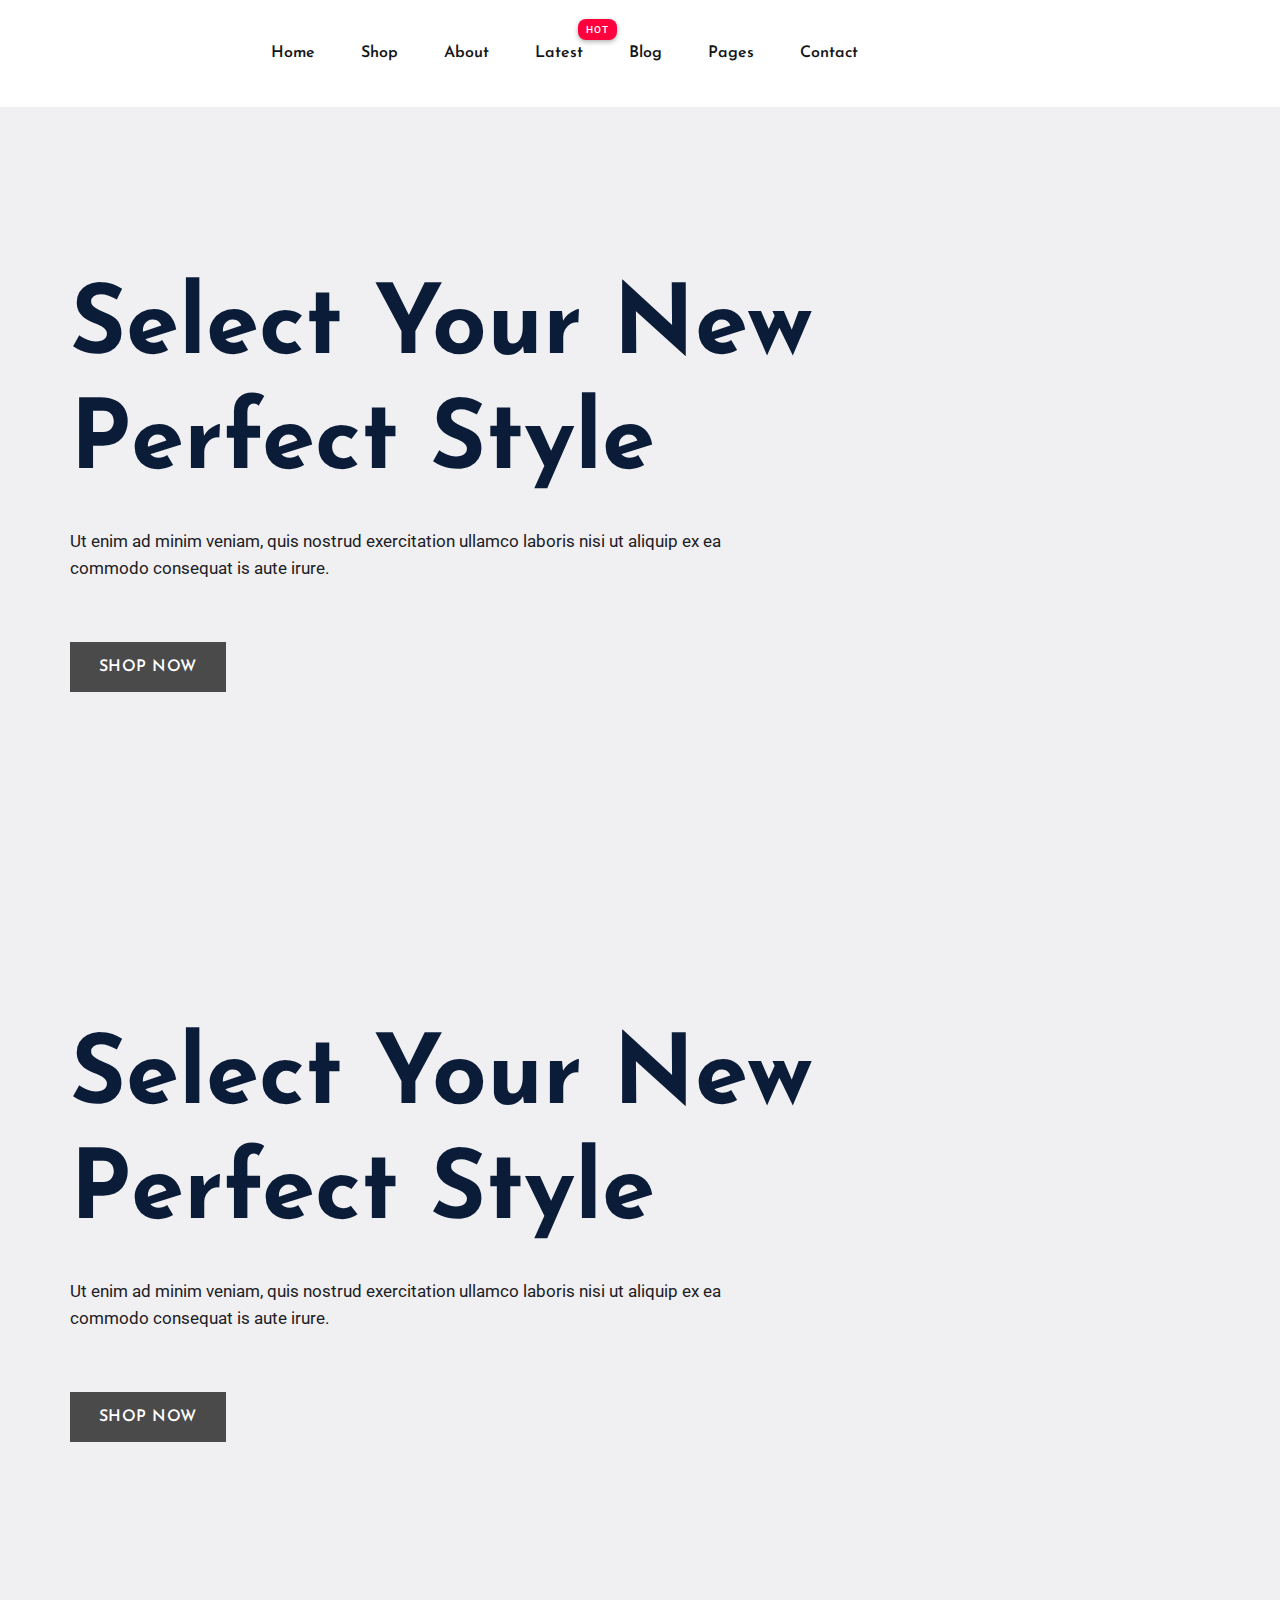
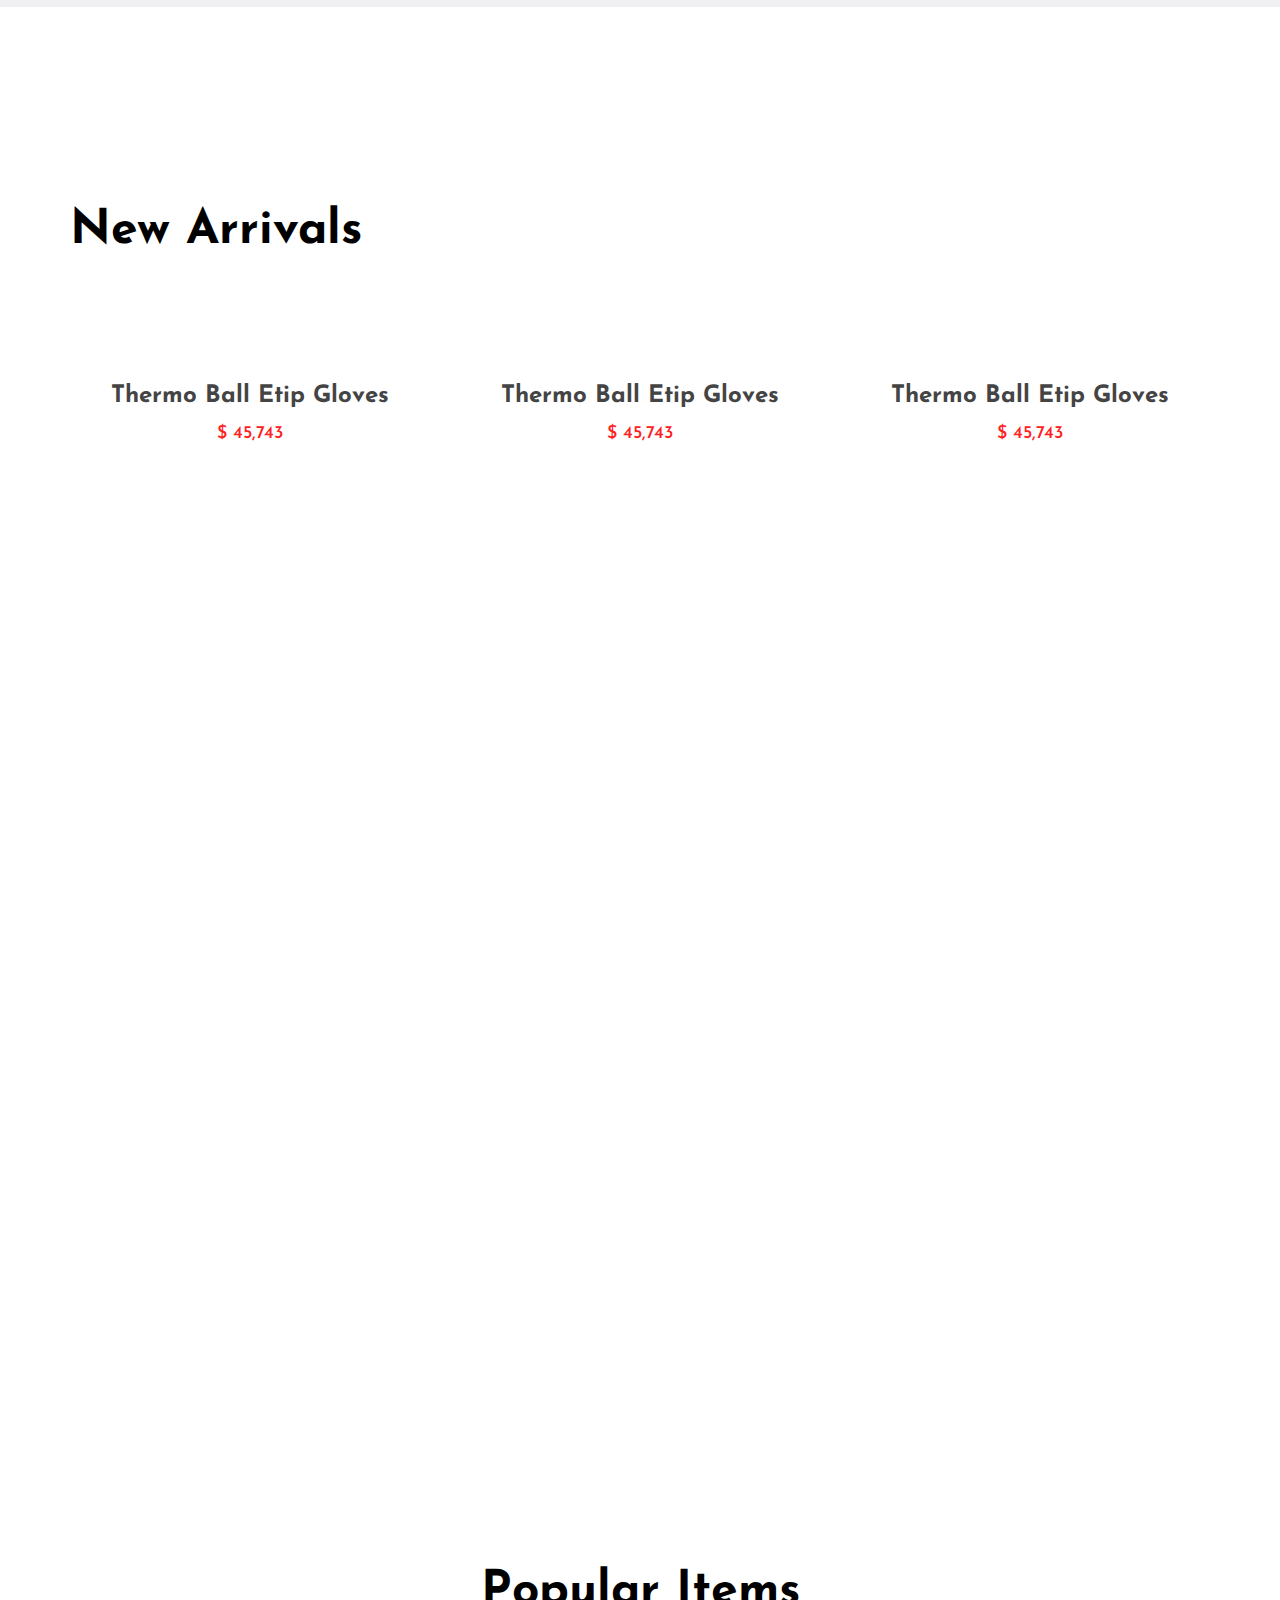
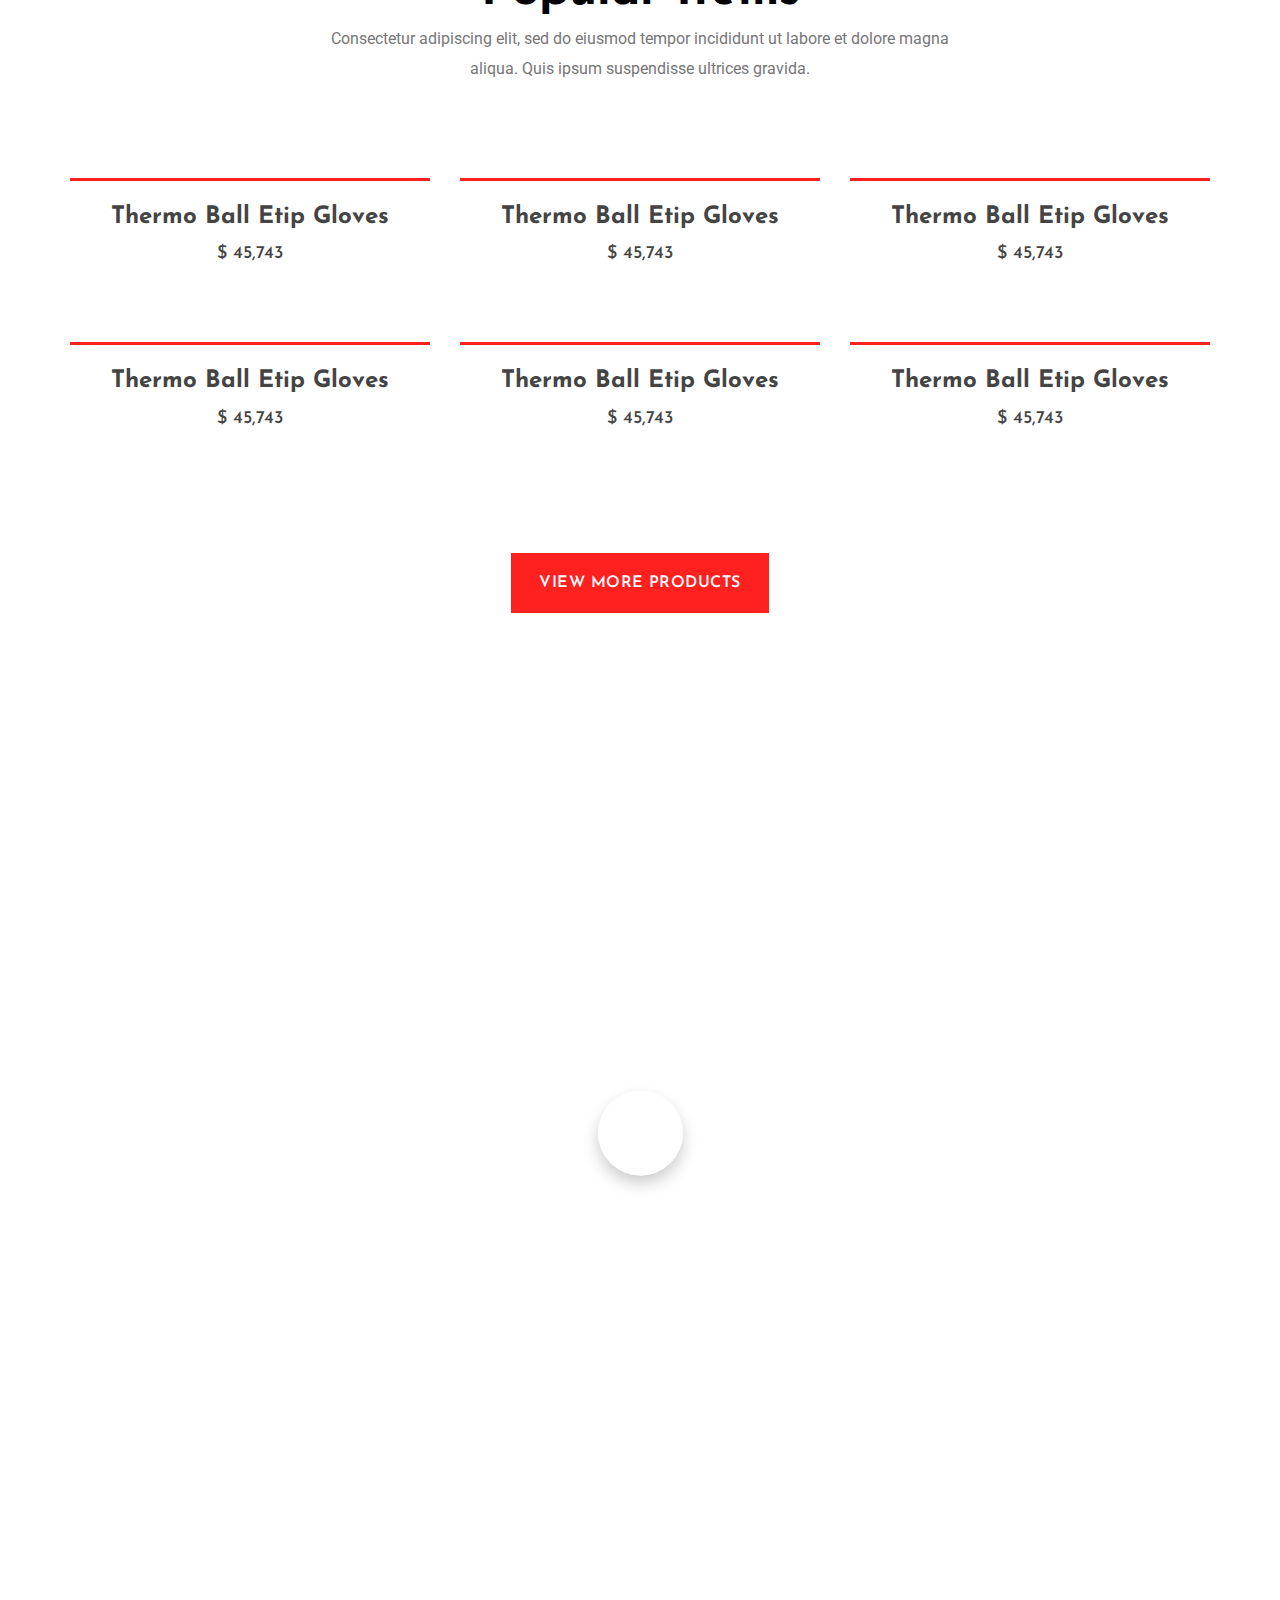
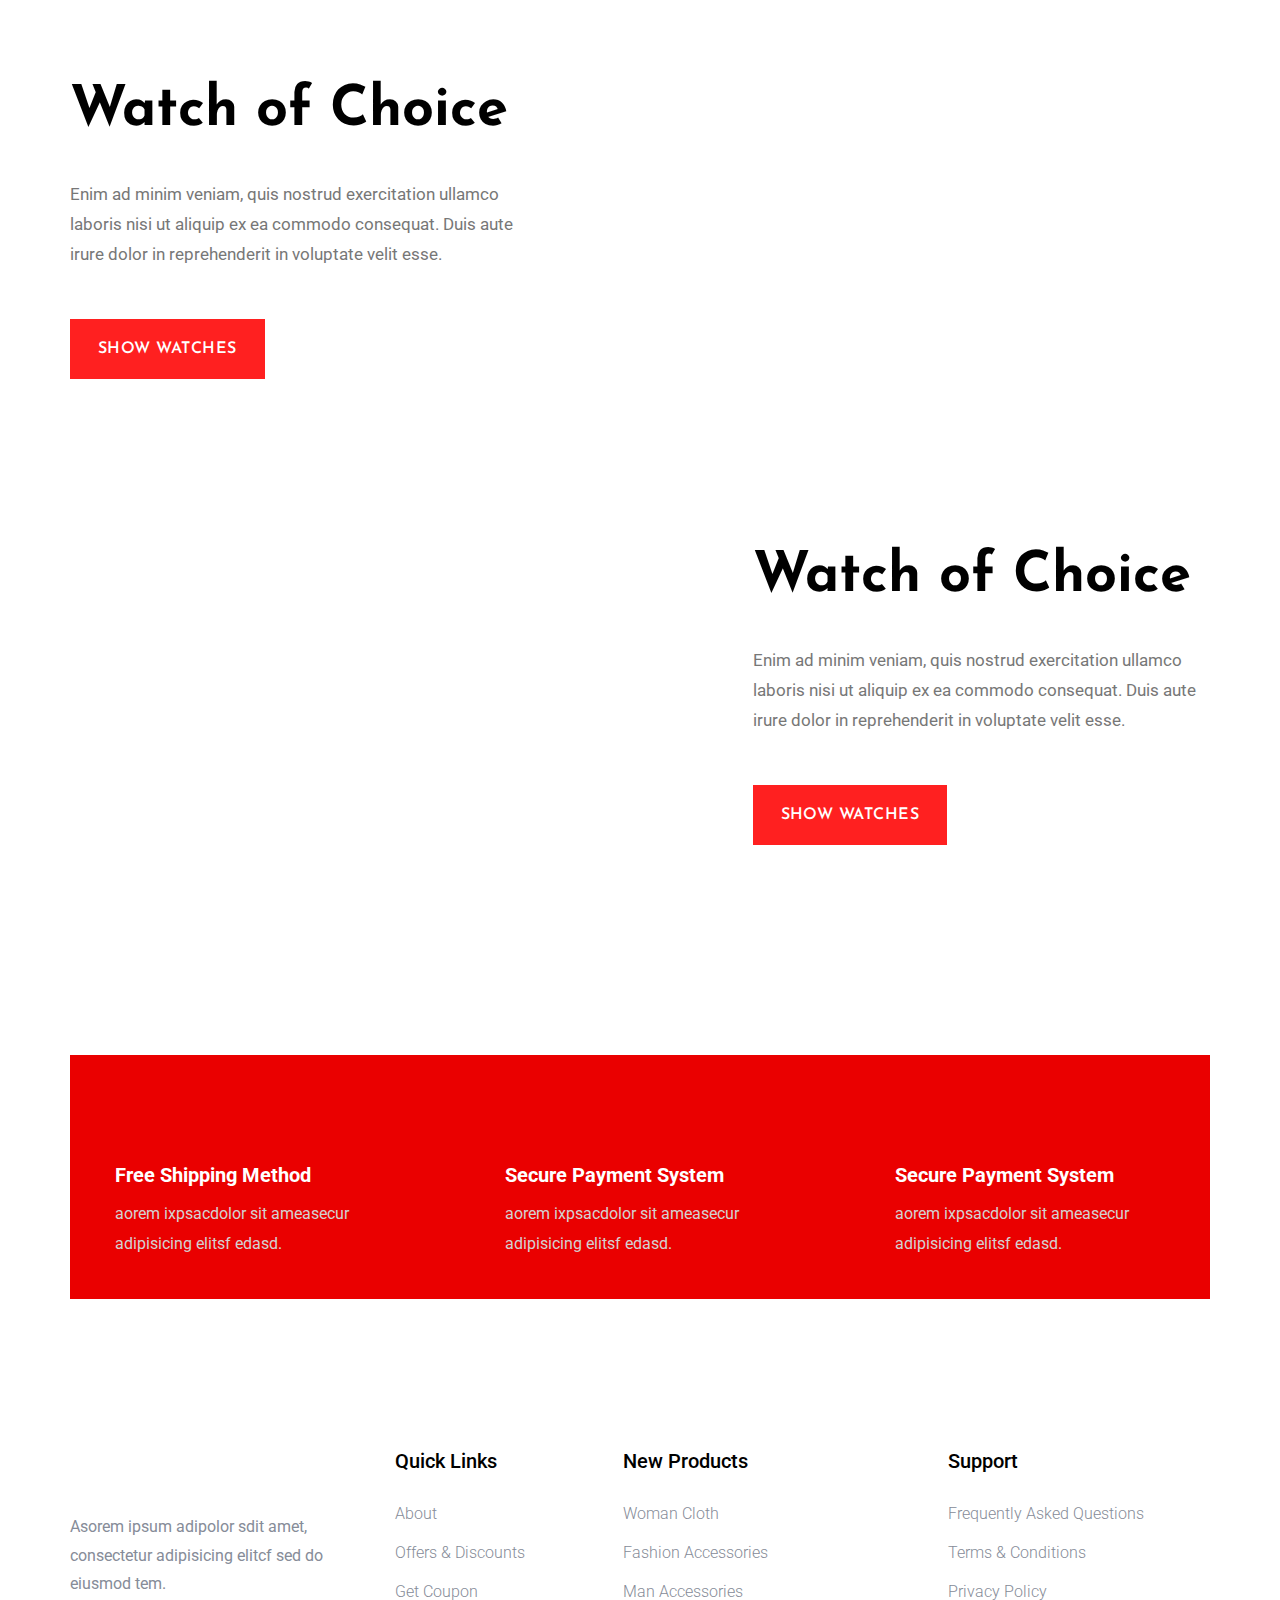
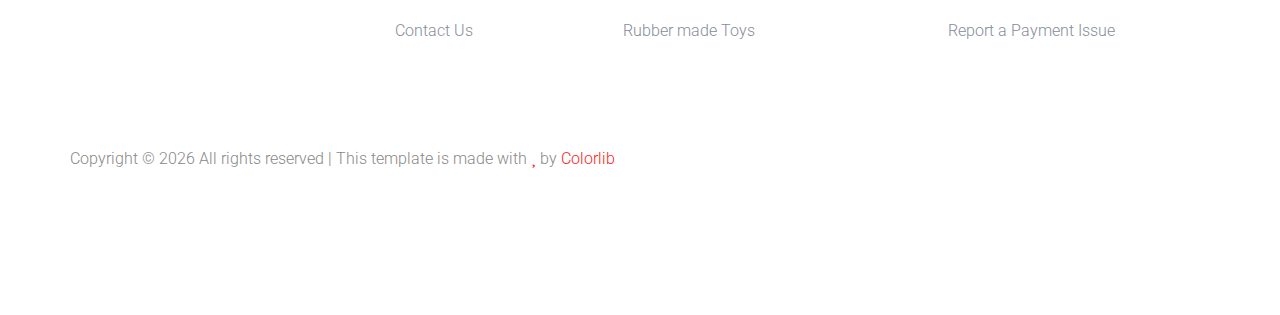
==== timezone.html @ a2c0cbcd "remove preloader styles and move magnific popups" ====
<!doctype html>
<html class="no-js" lang="zxx">

<head>
    <meta charset="utf-8">
    <meta http-equiv="x-ua-compatible" content="ie=edge">
    <title>Watch shop | eCommers</title>
    <meta name="description" content="">
    <meta name="viewport" content="width=device-width, initial-scale=1">
    <link rel="manifest" href="https://colorlib.com/preview/theme/timezone/site.webmanifest">
    <link rel="shortcut icon" type="image/x-icon" href="https://colorlib.com/preview/theme/timezone/res/favicon.ico">

    <link rel="stylesheet" href="styles/bootstrap.min.css">
    <link rel="stylesheet" href="styles/owl.carousel.min.css">
    <link rel="stylesheet" href="styles/flaticon.css">
    <link rel="stylesheet" href="styles/slicknav.css">
    <link rel="stylesheet" href="styles/animate.min.css">
    <link rel="stylesheet" href="styles/magnific-popup.css">
    <link rel="stylesheet" href="styles/fontawesome-all.min.css">
    <link rel="stylesheet" href="styles/themify-icons.css">
    <link rel="stylesheet" href="styles/slick.css">
    <link rel="stylesheet" href="styles/nice-select.css">
    <link rel="stylesheet" href="styles/style.css">
</head>

<body>

    <header>

        <div class="header-area">
            <div class="main-header header-sticky">
                <div class="container-fluid">
                    <div class="menu-wrapper">

                        <div class="logo">
                            <a href="https://colorlib.com/preview/theme/timezone/index.html"><img src="res/logo/logo.png" alt=""></a>
                        </div>

                        <div class="main-menu d-none d-lg-block">
                            <nav>
                                <ul id="navigation">
                                    <li><a href="https://colorlib.com/preview/theme/timezone/index.html">Home</a></li>
                                    <li><a href="https://colorlib.com/preview/theme/timezone/shop.html">shop</a></li>
                                    <li><a href="https://colorlib.com/preview/theme/timezone/about.html">about</a></li>
                                    <li class="hot"><a href="timezone.html#">Latest</a>
                                        <ul class="submenu">
                                            <li><a href="https://colorlib.com/preview/theme/timezone/shop.html"> Product list</a></li>
                                            <li><a href="https://colorlib.com/preview/theme/timezone/product_details.html"> Product Details</a></li>
                                        </ul>
                                    </li>
                                    <li><a href="https://colorlib.com/preview/theme/timezone/blog.html">Blog</a>
                                        <ul class="submenu">
                                            <li><a href="https://colorlib.com/preview/theme/timezone/blog.html">Blog</a></li>
                                            <li><a href="https://colorlib.com/preview/theme/timezone/blog-details.html">Blog Details</a></li>
                                        </ul>
                                    </li>
                                    <li><a href="timezone.html#">Pages</a>
                                        <ul class="submenu">
                                            <li><a href="https://colorlib.com/preview/theme/timezone/login.html">Login</a></li>
                                            <li><a href="https://colorlib.com/preview/theme/timezone/cart.html">Cart</a></li>
                                            <li><a href="https://colorlib.com/preview/theme/timezone/elements.html">Element</a></li>
                                            <li><a href="https://colorlib.com/preview/theme/timezone/confirmation.html">Confirmation</a></li>
                                            <li><a href="https://colorlib.com/preview/theme/timezone/checkout.html">Product Checkout</a></li>
                                        </ul>
                                    </li>
                                    <li><a href="https://colorlib.com/preview/theme/timezone/contact.html">Contact</a></li>
                                </ul>
                            </nav>
                        </div>

                        <div class="header-right">
                            <ul>
                                <li>
                                    <div class="nav-search search-switch">
                                        <span class="flaticon-search"></span>
                                    </div>
                                </li>
                                <li> <a href="https://colorlib.com/preview/theme/timezone/login.html"><span class="flaticon-user"></span></a></li>
                                <li><a href="https://colorlib.com/preview/theme/timezone/cart.html"><span class="flaticon-shopping-cart"></span></a> </li>
                            </ul>
                        </div>
                    </div>

                    <div class="col-12">
                        <div class="mobile_menu d-block d-lg-none"></div>
                    </div>
                </div>
            </div>
        </div>

    </header>
    <main>

        <div class="slider-area ">
            <div class="slider-active">

                <div class="single-slider slider-height d-flex align-items-center slide-bg">
                    <div class="container">
                        <div class="row justify-content-between align-items-center">
                            <div class="col-xl-8 col-lg-8 col-md-8 col-sm-8">
                                <div class="hero__caption">
                                    <h1 data-animation="fadeInLeft" data-delay=".4s" data-duration="2000ms">Select Your New Perfect Style</h1>
                                    <p data-animation="fadeInLeft" data-delay=".7s" data-duration="2000ms">Ut enim ad minim veniam, quis nostrud exercitation ullamco laboris nisi ut aliquip ex ea commodo consequat is aute irure.</p>

                                    <div class="hero__btn" data-animation="fadeInLeft" data-delay=".8s" data-duration="2000ms">
                                        <a href="https://colorlib.com/preview/theme/timezone/industries.html" class="btn hero-btn">Shop Now</a>
                                    </div>
                                </div>
                            </div>
                            <div class="col-xl-3 col-lg-3 col-md-4 col-sm-4 d-none d-sm-block">
                                <div class="hero__img" data-animation="bounceIn" data-delay=".4s">
                                    <img src="res/hero/watch.png" alt="" class=" heartbeat">
                                </div>
                            </div>
                        </div>
                    </div>
                </div>

                <div class="single-slider slider-height d-flex align-items-center slide-bg">
                    <div class="container">
                        <div class="row justify-content-between align-items-center">
                            <div class="col-xl-8 col-lg-8 col-md-8 col-sm-8">
                                <div class="hero__caption">
                                    <h1 data-animation="fadeInLeft" data-delay=".4s" data-duration="2000ms">Select Your New Perfect Style</h1>
                                    <p data-animation="fadeInLeft" data-delay=".7s" data-duration="2000ms">Ut enim ad minim veniam, quis nostrud exercitation ullamco laboris nisi ut aliquip ex ea commodo consequat is aute irure.</p>

                                    <div class="hero__btn" data-animation="fadeInLeft" data-delay=".8s" data-duration="2000ms">
                                        <a href="https://colorlib.com/preview/theme/timezone/industries.html" class="btn hero-btn">Shop Now</a>
                                    </div>
                                </div>
                            </div>
                            <div class="col-xl-3 col-lg-3 col-md-4 col-sm-4 d-none d-sm-block">
                                <div class="hero__img" data-animation="bounceIn" data-delay=".4s">
                                    <img src="res/hero/watch.png" alt="" class=" heartbeat">
                                </div>
                            </div>
                        </div>
                    </div>
                </div>
            </div>
        </div>


        <section class="new-product-area section-padding30">
            <div class="container">

                <div class="row">
                    <div class="col-xl-12">
                        <div class="section-tittle mb-70">
                            <h2>New Arrivals</h2>
                        </div>
                    </div>
                </div>
                <div class="row">
                    <div class="col-xl-4 col-lg-4 col-md-6 col-sm-6">
                        <div class="single-new-pro mb-30 text-center">
                            <div class="product-img">
                                <img src="res/gallery/new_product1.png" alt="">
                            </div>
                            <div class="product-caption">
                                <h3><a href="https://colorlib.com/preview/theme/timezone/product_details.html">Thermo Ball Etip Gloves</a></h3>
                                <span>$ 45,743</span>
                            </div>
                        </div>
                    </div>
                    <div class="col-xl-4 col-lg-4 col-md-6 col-sm-6">
                        <div class="single-new-pro mb-30 text-center">
                            <div class="product-img">
                                <img src="res/gallery/new_product2.png" alt="">
                            </div>
                            <div class="product-caption">
                                <h3><a href="https://colorlib.com/preview/theme/timezone/product_details.html">Thermo Ball Etip Gloves</a></h3>
                                <span>$ 45,743</span>
                            </div>
                        </div>
                    </div>
                    <div class="col-xl-4 col-lg-4 col-md-6 col-sm-6">
                        <div class="single-new-pro mb-30 text-center">
                            <div class="product-img">
                                <img src="res/gallery/new_product3.png" alt="">
                            </div>
                            <div class="product-caption">
                                <h3><a href="https://colorlib.com/preview/theme/timezone/product_details.html">Thermo Ball Etip Gloves</a></h3>
                                <span>$ 45,743</span>
                            </div>
                        </div>
                    </div>
                </div>
            </div>
        </section>


        <div class="gallery-area">
            <div class="container-fluid p-0 fix">
                <div class="row">
                    <div class="col-xl-6 col-lg-4 col-md-6 col-sm-6">
                        <div class="single-gallery mb-30">
                            <div class="gallery-img big-img" style="background-image: url(res/gallery/gallery1.png);"></div>
                        </div>
                    </div>
                    <div class="col-xl-3 col-lg-4 col-md-6 col-sm-6">
                        <div class="single-gallery mb-30">
                            <div class="gallery-img big-img" style="background-image: url(res/gallery/gallery2.png);"></div>
                        </div>
                    </div>
                    <div class="col-xl-3 col-lg-4 col-md-12">
                        <div class="row">
                            <div class="col-xl-12 col-lg-12 col-md-6 col-sm-6">
                                <div class="single-gallery mb-30">
                                    <div class="gallery-img small-img" style="background-image: url(res/gallery/gallery3.png);"></div>
                                </div>
                            </div>
                            <div class="col-xl-12 col-lg-12  col-md-6 col-sm-6">
                                <div class="single-gallery mb-30">
                                    <div class="gallery-img small-img" style="background-image: url(res/gallery/gallery4.png);"></div>
                                </div>
                            </div>
                        </div>
                    </div>
                </div>
            </div>
        </div>


        <div class="popular-items section-padding30">
            <div class="container">

                <div class="row justify-content-center">
                    <div class="col-xl-7 col-lg-8 col-md-10">
                        <div class="section-tittle mb-70 text-center">
                            <h2>Popular Items</h2>
                            <p>Consectetur adipiscing elit, sed do eiusmod tempor incididunt ut labore et dolore magna aliqua. Quis ipsum suspendisse ultrices gravida.</p>
                        </div>
                    </div>
                </div>
                <div class="row">
                    <div class="col-xl-4 col-lg-4 col-md-6 col-sm-6">
                        <div class="single-popular-items mb-50 text-center">
                            <div class="popular-img">
                                <img src="res/gallery/popular1.png" alt="">
                                <div class="img-cap">
                                    <span>Add to cart</span>
                                </div>
                                <div class="favorit-items">
                                    <span class="flaticon-heart"></span>
                                </div>
                            </div>
                            <div class="popular-caption">
                                <h3><a href="https://colorlib.com/preview/theme/timezone/product_details.html">Thermo Ball Etip Gloves</a></h3>
                                <span>$ 45,743</span>
                            </div>
                        </div>
                    </div>
                    <div class="col-xl-4 col-lg-4 col-md-6 col-sm-6">
                        <div class="single-popular-items mb-50 text-center">
                            <div class="popular-img">
                                <img src="res/gallery/popular2.png" alt="">
                                <div class="img-cap">
                                    <span>Add to cart</span>
                                </div>
                                <div class="favorit-items">
                                    <span class="flaticon-heart"></span>
                                </div>
                            </div>
                            <div class="popular-caption">
                                <h3><a href="https://colorlib.com/preview/theme/timezone/product_details.html">Thermo Ball Etip Gloves</a></h3>
                                <span>$ 45,743</span>
                            </div>
                        </div>
                    </div>
                    <div class="col-xl-4 col-lg-4 col-md-6 col-sm-6">
                        <div class="single-popular-items mb-50 text-center">
                            <div class="popular-img">
                                <img src="res/gallery/popular3.png" alt="">
                                <div class="img-cap">
                                    <span>Add to cart</span>
                                </div>
                                <div class="favorit-items">
                                    <span class="flaticon-heart"></span>
                                </div>
                            </div>
                            <div class="popular-caption">
                                <h3><a href="https://colorlib.com/preview/theme/timezone/product_details.html">Thermo Ball Etip Gloves</a></h3>
                                <span>$ 45,743</span>
                            </div>
                        </div>
                    </div>
                    <div class="col-xl-4 col-lg-4 col-md-6 col-sm-6">
                        <div class="single-popular-items mb-50 text-center">
                            <div class="popular-img">
                                <img src="res/gallery/popular4.png" alt="">
                                <div class="img-cap">
                                    <span>Add to cart</span>
                                </div>
                                <div class="favorit-items">
                                    <span class="flaticon-heart"></span>
                                </div>
                            </div>
                            <div class="popular-caption">
                                <h3><a href="https://colorlib.com/preview/theme/timezone/product_details.html">Thermo Ball Etip Gloves</a></h3>
                                <span>$ 45,743</span>
                            </div>
                        </div>
                    </div>
                    <div class="col-xl-4 col-lg-4 col-md-6 col-sm-6">
                        <div class="single-popular-items mb-50 text-center">
                            <div class="popular-img">
                                <img src="res/gallery/popular5.png" alt="">
                                <div class="img-cap">
                                    <span>Add to cart</span>
                                </div>
                                <div class="favorit-items">
                                    <span class="flaticon-heart"></span>
                                </div>
                            </div>
                            <div class="popular-caption">
                                <h3><a href="https://colorlib.com/preview/theme/timezone/product_details.html">Thermo Ball Etip Gloves</a></h3>
                                <span>$ 45,743</span>
                            </div>
                        </div>
                    </div>
                    <div class="col-xl-4 col-lg-4 col-md-6 col-sm-6">
                        <div class="single-popular-items mb-50 text-center">
                            <div class="popular-img">
                                <img src="res/gallery/popular6.png" alt="">
                                <div class="img-cap">
                                    <span>Add to cart</span>
                                </div>
                                <div class="favorit-items">
                                    <span class="flaticon-heart"></span>
                                </div>
                            </div>
                            <div class="popular-caption">
                                <h3><a href="https://colorlib.com/preview/theme/timezone/product_details.html">Thermo Ball Etip Gloves</a></h3>
                                <span>$ 45,743</span>
                            </div>
                        </div>
                    </div>
                </div>

                <div class="row justify-content-center">
                    <div class="room-btn pt-70">
                        <a href="https://colorlib.com/preview/theme/timezone/catagori.html" class="btn view-btn1">View More Products</a>
                    </div>
                </div>
            </div>
        </div>


        <div class="video-area">
            <div class="container-fluid">
                <div class="row align-items-center">
                    <div class="col-lg-12">
                        <div class="video-wrap">
                            <div class="play-btn "><a class="popup-video" href="https://www.youtube.com/watch?v=KMc6DyEJp04"><i class="fas fa-play"></i></a></div>
                        </div>
                    </div>
                </div>

                <div class="thumb-content-box">
                    <div class="thumb-content">
                        <h3>Next Video</h3>
                        <a href="timezone.html#"> <i class="flaticon-arrow"></i></a>
                    </div>
                </div>
            </div>
        </div>


        <div class="watch-area section-padding30">
            <div class="container">
                <div class="row align-items-center justify-content-between padding-130">
                    <div class="col-lg-5 col-md-6">
                        <div class="watch-details mb-40">
                            <h2>Watch of Choice</h2>
                            <p>Enim ad minim veniam, quis nostrud exercitation ullamco laboris nisi ut aliquip ex ea commodo consequat. Duis aute irure dolor in reprehenderit in voluptate velit esse.</p>
                            <a href="https://colorlib.com/preview/theme/timezone/shop.html" class="btn">Show Watches</a>
                        </div>
                    </div>
                    <div class="col-lg-6 col-md-6 col-sm-10">
                        <div class="choice-watch-img mb-40">
                            <img src="res/gallery/choce_watch1.png" alt="">
                        </div>
                    </div>
                </div>
                <div class="row align-items-center justify-content-between">
                    <div class="col-lg-6 col-md-6 col-sm-10">
                        <div class="choice-watch-img mb-40">
                            <img src="res/gallery/choce_watch2.png" alt="">
                        </div>
                    </div>
                    <div class="col-lg-5 col-md-6">
                        <div class="watch-details mb-40">
                            <h2>Watch of Choice</h2>
                            <p>Enim ad minim veniam, quis nostrud exercitation ullamco laboris nisi ut aliquip ex ea commodo consequat. Duis aute irure dolor in reprehenderit in voluptate velit esse.</p>
                            <a href="https://colorlib.com/preview/theme/timezone/shop.html" class="btn">Show Watches</a>
                        </div>
                    </div>
                </div>
            </div>
        </div>


        <div class="shop-method-area">
            <div class="container">
                <div class="method-wrapper">
                    <div class="row d-flex justify-content-between">
                        <div class="col-xl-4 col-lg-4 col-md-6">
                            <div class="single-method mb-40">
                                <i class="ti-package"></i>
                                <h6>Free Shipping Method</h6>
                                <p>aorem ixpsacdolor sit ameasecur adipisicing elitsf edasd.</p>
                            </div>
                        </div>
                        <div class="col-xl-4 col-lg-4 col-md-6">
                            <div class="single-method mb-40">
                                <i class="ti-unlock"></i>
                                <h6>Secure Payment System</h6>
                                <p>aorem ixpsacdolor sit ameasecur adipisicing elitsf edasd.</p>
                            </div>
                        </div>
                        <div class="col-xl-4 col-lg-4 col-md-6">
                            <div class="single-method mb-40">
                                <i class="ti-reload"></i>
                                <h6>Secure Payment System</h6>
                                <p>aorem ixpsacdolor sit ameasecur adipisicing elitsf edasd.</p>
                            </div>
                        </div>
                    </div>
                </div>
            </div>
        </div>

    </main>
    <footer>

        <div class="footer-area footer-padding">
            <div class="container">
                <div class="row d-flex justify-content-between">
                    <div class="col-xl-3 col-lg-3 col-md-5 col-sm-6">
                        <div class="single-footer-caption mb-50">
                            <div class="single-footer-caption mb-30">

                                <div class="footer-logo">
                                    <a href="https://colorlib.com/preview/theme/timezone/index.html"><img src="res/logo/logo2_footer.png" alt=""></a>
                                </div>
                                <div class="footer-tittle">
                                    <div class="footer-pera">
                                        <p>Asorem ipsum adipolor sdit amet, consectetur adipisicing elitcf sed do eiusmod tem.</p>
                                    </div>
                                </div>
                            </div>
                        </div>
                    </div>
                    <div class="col-xl-2 col-lg-3 col-md-3 col-sm-5">
                        <div class="single-footer-caption mb-50">
                            <div class="footer-tittle">
                                <h4>Quick Links</h4>
                                <ul>
                                    <li><a href="timezone.html#">About</a></li>
                                    <li><a href="timezone.html#"> Offers & Discounts</a></li>
                                    <li><a href="timezone.html#"> Get Coupon</a></li>
                                    <li><a href="timezone.html#"> Contact Us</a></li>
                                </ul>
                            </div>
                        </div>
                    </div>
                    <div class="col-xl-3 col-lg-3 col-md-4 col-sm-7">
                        <div class="single-footer-caption mb-50">
                            <div class="footer-tittle">
                                <h4>New Products</h4>
                                <ul>
                                    <li><a href="timezone.html#">Woman Cloth</a></li>
                                    <li><a href="timezone.html#">Fashion Accessories</a></li>
                                    <li><a href="timezone.html#"> Man Accessories</a></li>
                                    <li><a href="timezone.html#"> Rubber made Toys</a></li>
                                </ul>
                            </div>
                        </div>
                    </div>
                    <div class="col-xl-3 col-lg-3 col-md-5 col-sm-7">
                        <div class="single-footer-caption mb-50">
                            <div class="footer-tittle">
                                <h4>Support</h4>
                                <ul>
                                    <li><a href="timezone.html#">Frequently Asked Questions</a></li>
                                    <li><a href="timezone.html#">Terms & Conditions</a></li>
                                    <li><a href="timezone.html#">Privacy Policy</a></li>
                                    <li><a href="timezone.html#">Report a Payment Issue</a></li>
                                </ul>
                            </div>
                        </div>
                    </div>
                </div>

                <div class="row align-items-center">
                    <div class="col-xl-7 col-lg-8 col-md-7">
                        <div class="footer-copy-right">
                            <p>
                                Copyright &copy;
                                <script>
                                    document.write(new Date().getFullYear());
                                </script> All rights reserved | This template is made with <i class="fa fa-heart" aria-hidden="true"></i> by <a href="https://colorlib.com" target="_blank">Colorlib</a>
                            </p>
                        </div>
                    </div>
                    <div class="col-xl-5 col-lg-4 col-md-5">
                        <div class="footer-copy-right f-right">

                            <div class="footer-social">
                                <a href="timezone.html#"><i class="fab fa-twitter"></i></a>
                                <a href="https://www.facebook.com/sai4ull"><i class="fab fa-facebook-f"></i></a>
                                <a href="timezone.html#"><i class="fab fa-behance"></i></a>
                                <a href="timezone.html#"><i class="fas fa-globe"></i></a>
                            </div>
                        </div>
                    </div>
                </div>
            </div>
        </div>

    </footer>

    <div class="search-model-box">
        <div class="h-100 d-flex align-items-center justify-content-center">
            <div class="search-close-btn">+</div>
            <form class="search-model-form">
                <input type="text" id="search-input" placeholder="Searching key.....">
            </form>
        </div>
    </div>
</body>

</html>
---- styles/flaticon.css ----
/*
  	Flaticon icon font: Flaticon
  	Creation date: 19/04/2020 06:48
  	*/
	
	@font-face {
	    font-family: "Flaticon";
	    src: url("../fonts/Flaticon.eot");
	    src: url("../fonts/Flaticon.eot?#iefix") format("embedded-opentype"), url("../fonts/Flaticon.woff2") format("woff2"), url("../fonts/Flaticon.woff") format("woff"), url("../fonts/Flaticon.ttf") format("truetype"), url("../fonts/Flaticon.svg#Flaticon") format("svg");
	    font-weight: normal;
	    font-style: normal;
	}
	
	@media screen and (-webkit-min-device-pixel-ratio:0) {
	    @font-face {
	        font-family: "Flaticon";
	        src: url("../fonts/Flaticon.svg#Flaticon") format("svg");
	    }
	}
	
	[class^="flaticon-"]:before,
	[class*=" flaticon-"]:before,
	[class^="flaticon-"]:after,
	[class*=" flaticon-"]:after {
	    font-family: Flaticon;
	    font-style: normal;
	}
	
	.flaticon-search:before {
	    content: "\f100";
	}
	
	.flaticon-shopping-cart:before {
	    content: "\f101";
	}
	
	.flaticon-user:before {
	    content: "\f102";
	}
	
	.flaticon-heart:before {
	    content: "\f103";
	}
	
	.flaticon-arrow:before {
	    content: "\f104";
	}
---- styles/themify-icons.css ----
@font-face {
    font-family: themify;
    src: url(../fonts/themify.eot?-fvbane);
    src: url(../fonts/themify.eot?#iefix-fvbane) format('embedded-opentype'), url(../fonts/themify.woff?-fvbane) format('woff'), url(../fonts/themify.ttf?-fvbane) format('truetype'), url(../fonts/themify.svg?-fvbane#themify) format('svg');
    font-weight: 400;
    font-style: normal
}

[class^=ti-],
[class*=" ti-"] {
    font-family: themify;
    speak: none;
    font-style: normal;
    font-weight: 400;
    font-variant: normal;
    text-transform: none;
    line-height: 1;
    -webkit-font-smoothing: antialiased;
    -moz-osx-font-smoothing: grayscale
}

.ti-wand:before {
    content: "\e600"
}

.ti-volume:before {
    content: "\e601"
}

.ti-user:before {
    content: "\e602"
}

.ti-unlock:before {
    content: "\e603"
}

.ti-unlink:before {
    content: "\e604"
}

.ti-trash:before {
    content: "\e605"
}

.ti-thought:before {
    content: "\e606"
}

.ti-target:before {
    content: "\e607"
}

.ti-tag:before {
    content: "\e608"
}

.ti-tablet:before {
    content: "\e609"
}

.ti-star:before {
    content: "\e60a"
}

.ti-spray:before {
    content: "\e60b"
}

.ti-signal:before {
    content: "\e60c"
}

.ti-shopping-cart:before {
    content: "\e60d"
}

.ti-shopping-cart-full:before {
    content: "\e60e"
}

.ti-settings:before {
    content: "\e60f"
}

.ti-search:before {
    content: "\e610"
}

.ti-zoom-in:before {
    content: "\e611"
}

.ti-zoom-out:before {
    content: "\e612"
}

.ti-cut:before {
    content: "\e613"
}

.ti-ruler:before {
    content: "\e614"
}

.ti-ruler-pencil:before {
    content: "\e615"
}

.ti-ruler-alt:before {
    content: "\e616"
}

.ti-bookmark:before {
    content: "\e617"
}

.ti-bookmark-alt:before {
    content: "\e618"
}

.ti-reload:before {
    content: "\e619"
}

.ti-plus:before {
    content: "\e61a"
}

.ti-pin:before {
    content: "\e61b"
}

.ti-pencil:before {
    content: "\e61c"
}

.ti-pencil-alt:before {
    content: "\e61d"
}

.ti-paint-roller:before {
    content: "\e61e"
}

.ti-paint-bucket:before {
    content: "\e61f"
}

.ti-na:before {
    content: "\e620"
}

.ti-mobile:before {
    content: "\e621"
}

.ti-minus:before {
    content: "\e622"
}

.ti-medall:before {
    content: "\e623"
}

.ti-medall-alt:before {
    content: "\e624"
}

.ti-marker:before {
    content: "\e625"
}

.ti-marker-alt:before {
    content: "\e626"
}

.ti-arrow-up:before {
    content: "\e627"
}

.ti-arrow-right:before {
    content: "\e628"
}

.ti-arrow-left:before {
    content: "\e629"
}

.ti-arrow-down:before {
    content: "\e62a"
}

.ti-lock:before {
    content: "\e62b"
}

.ti-location-arrow:before {
    content: "\e62c"
}

.ti-link:before {
    content: "\e62d"
}

.ti-layout:before {
    content: "\e62e"
}

.ti-layers:before {
    content: "\e62f"
}

.ti-layers-alt:before {
    content: "\e630"
}

.ti-key:before {
    content: "\e631"
}

.ti-import:before {
    content: "\e632"
}

.ti-image:before {
    content: "\e633"
}

.ti-heart:before {
    content: "\e634"
}

.ti-heart-broken:before {
    content: "\e635"
}

.ti-hand-stop:before {
    content: "\e636"
}

.ti-hand-open:before {
    content: "\e637"
}

.ti-hand-drag:before {
    content: "\e638"
}

.ti-folder:before {
    content: "\e639"
}

.ti-flag:before {
    content: "\e63a"
}

.ti-flag-alt:before {
    content: "\e63b"
}

.ti-flag-alt-2:before {
    content: "\e63c"
}

.ti-eye:before {
    content: "\e63d"
}

.ti-export:before {
    content: "\e63e"
}

.ti-exchange-vertical:before {
    content: "\e63f"
}

.ti-desktop:before {
    content: "\e640"
}

.ti-cup:before {
    content: "\e641"
}

.ti-crown:before {
    content: "\e642"
}

.ti-comments:before {
    content: "\e643"
}

.ti-comment:before {
    content: "\e644"
}

.ti-comment-alt:before {
    content: "\e645"
}

.ti-close:before {
    content: "\e646"
}

.ti-clip:before {
    content: "\e647"
}

.ti-angle-up:before {
    content: "\e648"
}

.ti-angle-right:before {
    content: "\e649"
}

.ti-angle-left:before {
    content: "\e64a"
}

.ti-angle-down:before {
    content: "\e64b"
}

.ti-check:before {
    content: "\e64c"
}

.ti-check-box:before {
    content: "\e64d"
}

.ti-camera:before {
    content: "\e64e"
}

.ti-announcement:before {
    content: "\e64f"
}

.ti-brush:before {
    content: "\e650"
}

.ti-briefcase:before {
    content: "\e651"
}

.ti-bolt:before {
    content: "\e652"
}

.ti-bolt-alt:before {
    content: "\e653"
}

.ti-blackboard:before {
    content: "\e654"
}

.ti-bag:before {
    content: "\e655"
}

.ti-move:before {
    content: "\e656"
}

.ti-arrows-vertical:before {
    content: "\e657"
}

.ti-arrows-horizontal:before {
    content: "\e658"
}

.ti-fullscreen:before {
    content: "\e659"
}

.ti-arrow-top-right:before {
    content: "\e65a"
}

.ti-arrow-top-left:before {
    content: "\e65b"
}

.ti-arrow-circle-up:before {
    content: "\e65c"
}

.ti-arrow-circle-right:before {
    content: "\e65d"
}

.ti-arrow-circle-left:before {
    content: "\e65e"
}

.ti-arrow-circle-down:before {
    content: "\e65f"
}

.ti-angle-double-up:before {
    content: "\e660"
}

.ti-angle-double-right:before {
    content: "\e661"
}

.ti-angle-double-left:before {
    content: "\e662"
}

.ti-angle-double-down:before {
    content: "\e663"
}

.ti-zip:before {
    content: "\e664"
}

.ti-world:before {
    content: "\e665"
}

.ti-wheelchair:before {
    content: "\e666"
}

.ti-view-list:before {
    content: "\e667"
}

.ti-view-list-alt:before {
    content: "\e668"
}

.ti-view-grid:before {
    content: "\e669"
}

.ti-uppercase:before {
    content: "\e66a"
}

.ti-upload:before {
    content: "\e66b"
}

.ti-underline:before {
    content: "\e66c"
}

.ti-truck:before {
    content: "\e66d"
}

.ti-timer:before {
    content: "\e66e"
}

.ti-ticket:before {
    content: "\e66f"
}

.ti-thumb-up:before {
    content: "\e670"
}

.ti-thumb-down:before {
    content: "\e671"
}

.ti-text:before {
    content: "\e672"
}

.ti-stats-up:before {
    content: "\e673"
}

.ti-stats-down:before {
    content: "\e674"
}

.ti-split-v:before {
    content: "\e675"
}

.ti-split-h:before {
    content: "\e676"
}

.ti-smallcap:before {
    content: "\e677"
}

.ti-shine:before {
    content: "\e678"
}

.ti-shift-right:before {
    content: "\e679"
}

.ti-shift-left:before {
    content: "\e67a"
}

.ti-shield:before {
    content: "\e67b"
}

.ti-notepad:before {
    content: "\e67c"
}

.ti-server:before {
    content: "\e67d"
}

.ti-quote-right:before {
    content: "\e67e"
}

.ti-quote-left:before {
    content: "\e67f"
}

.ti-pulse:before {
    content: "\e680"
}

.ti-printer:before {
    content: "\e681"
}

.ti-power-off:before {
    content: "\e682"
}

.ti-plug:before {
    content: "\e683"
}

.ti-pie-chart:before {
    content: "\e684"
}

.ti-paragraph:before {
    content: "\e685"
}

.ti-panel:before {
    content: "\e686"
}

.ti-package:before {
    content: "\e687"
}

.ti-music:before {
    content: "\e688"
}

.ti-music-alt:before {
    content: "\e689"
}

.ti-mouse:before {
    content: "\e68a"
}

.ti-mouse-alt:before {
    content: "\e68b"
}

.ti-money:before {
    content: "\e68c"
}

.ti-microphone:before {
    content: "\e68d"
}

.ti-menu:before {
    content: "\e68e"
}

.ti-menu-alt:before {
    content: "\e68f"
}

.ti-map:before {
    content: "\e690"
}

.ti-map-alt:before {
    content: "\e691"
}

.ti-loop:before {
    content: "\e692"
}

.ti-location-pin:before {
    content: "\e693"
}

.ti-list:before {
    content: "\e694"
}

.ti-light-bulb:before {
    content: "\e695"
}

.ti-Italic:before {
    content: "\e696"
}

.ti-info:before {
    content: "\e697"
}

.ti-infinite:before {
    content: "\e698"
}

.ti-id-badge:before {
    content: "\e699"
}

.ti-hummer:before {
    content: "\e69a"
}

.ti-home:before {
    content: "\e69b"
}

.ti-help:before {
    content: "\e69c"
}

.ti-headphone:before {
    content: "\e69d"
}

.ti-harddrives:before {
    content: "\e69e"
}

.ti-harddrive:before {
    content: "\e69f"
}

.ti-gift:before {
    content: "\e6a0"
}

.ti-game:before {
    content: "\e6a1"
}

.ti-filter:before {
    content: "\e6a2"
}

.ti-files:before {
    content: "\e6a3"
}

.ti-file:before {
    content: "\e6a4"
}

.ti-eraser:before {
    content: "\e6a5"
}

.ti-envelope:before {
    content: "\e6a6"
}

.ti-download:before {
    content: "\e6a7"
}

.ti-direction:before {
    content: "\e6a8"
}

.ti-direction-alt:before {
    content: "\e6a9"
}

.ti-dashboard:before {
    content: "\e6aa"
}

.ti-control-stop:before {
    content: "\e6ab"
}

.ti-control-shuffle:before {
    content: "\e6ac"
}

.ti-control-play:before {
    content: "\e6ad"
}

.ti-control-pause:before {
    content: "\e6ae"
}

.ti-control-forward:before {
    content: "\e6af"
}

.ti-control-backward:before {
    content: "\e6b0"
}

.ti-cloud:before {
    content: "\e6b1"
}

.ti-cloud-up:before {
    content: "\e6b2"
}

.ti-cloud-down:before {
    content: "\e6b3"
}

.ti-clipboard:before {
    content: "\e6b4"
}

.ti-car:before {
    content: "\e6b5"
}

.ti-calendar:before {
    content: "\e6b6"
}

.ti-book:before {
    content: "\e6b7"
}

.ti-bell:before {
    content: "\e6b8"
}

.ti-basketball:before {
    content: "\e6b9"
}

.ti-bar-chart:before {
    content: "\e6ba"
}

.ti-bar-chart-alt:before {
    content: "\e6bb"
}

.ti-back-right:before {
    content: "\e6bc"
}

.ti-back-left:before {
    content: "\e6bd"
}

.ti-arrows-corner:before {
    content: "\e6be"
}

.ti-archive:before {
    content: "\e6bf"
}

.ti-anchor:before {
    content: "\e6c0"
}

.ti-align-right:before {
    content: "\e6c1"
}

.ti-align-left:before {
    content: "\e6c2"
}

.ti-align-justify:before {
    content: "\e6c3"
}

.ti-align-center:before {
    content: "\e6c4"
}

.ti-alert:before {
    content: "\e6c5"
}

.ti-alarm-clock:before {
    content: "\e6c6"
}

.ti-agenda:before {
    content: "\e6c7"
}

.ti-write:before {
    content: "\e6c8"
}

.ti-window:before {
    content: "\e6c9"
}

.ti-widgetized:before {
    content: "\e6ca"
}

.ti-widget:before {
    content: "\e6cb"
}

.ti-widget-alt:before {
    content: "\e6cc"
}

.ti-wallet:before {
    content: "\e6cd"
}

.ti-video-clapper:before {
    content: "\e6ce"
}

.ti-video-camera:before {
    content: "\e6cf"
}

.ti-vector:before {
    content: "\e6d0"
}

.ti-themify-logo:before {
    content: "\e6d1"
}

.ti-themify-favicon:before {
    content: "\e6d2"
}

.ti-themify-favicon-alt:before {
    content: "\e6d3"
}

.ti-support:before {
    content: "\e6d4"
}

.ti-stamp:before {
    content: "\e6d5"
}

.ti-split-v-alt:before {
    content: "\e6d6"
}

.ti-slice:before {
    content: "\e6d7"
}

.ti-shortcode:before {
    content: "\e6d8"
}

.ti-shift-right-alt:before {
    content: "\e6d9"
}

.ti-shift-left-alt:before {
    content: "\e6da"
}

.ti-ruler-alt-2:before {
    content: "\e6db"
}

.ti-receipt:before {
    content: "\e6dc"
}

.ti-pin2:before {
    content: "\e6dd"
}

.ti-pin-alt:before {
    content: "\e6de"
}

.ti-pencil-alt2:before {
    content: "\e6df"
}

.ti-palette:before {
    content: "\e6e0"
}

.ti-more:before {
    content: "\e6e1"
}

.ti-more-alt:before {
    content: "\e6e2"
}

.ti-microphone-alt:before {
    content: "\e6e3"
}

.ti-magnet:before {
    content: "\e6e4"
}

.ti-line-double:before {
    content: "\e6e5"
}

.ti-line-dotted:before {
    content: "\e6e6"
}

.ti-line-dashed:before {
    content: "\e6e7"
}

.ti-layout-width-full:before {
    content: "\e6e8"
}

.ti-layout-width-default:before {
    content: "\e6e9"
}

.ti-layout-width-default-alt:before {
    content: "\e6ea"
}

.ti-layout-tab:before {
    content: "\e6eb"
}

.ti-layout-tab-window:before {
    content: "\e6ec"
}

.ti-layout-tab-v:before {
    content: "\e6ed"
}

.ti-layout-tab-min:before {
    content: "\e6ee"
}

.ti-layout-slider:before {
    content: "\e6ef"
}

.ti-layout-slider-alt:before {
    content: "\e6f0"
}

.ti-layout-sidebar-right:before {
    content: "\e6f1"
}

.ti-layout-sidebar-none:before {
    content: "\e6f2"
}

.ti-layout-sidebar-left:before {
    content: "\e6f3"
}

.ti-layout-placeholder:before {
    content: "\e6f4"
}

.ti-layout-menu:before {
    content: "\e6f5"
}

.ti-layout-menu-v:before {
    content: "\e6f6"
}

.ti-layout-menu-separated:before {
    content: "\e6f7"
}

.ti-layout-menu-full:before {
    content: "\e6f8"
}

.ti-layout-media-right-alt:before {
    content: "\e6f9"
}

.ti-layout-media-right:before {
    content: "\e6fa"
}

.ti-layout-media-overlay:before {
    content: "\e6fb"
}

.ti-layout-media-overlay-alt:before {
    content: "\e6fc"
}

.ti-layout-media-overlay-alt-2:before {
    content: "\e6fd"
}

.ti-layout-media-left-alt:before {
    content: "\e6fe"
}

.ti-layout-media-left:before {
    content: "\e6ff"
}

.ti-layout-media-center-alt:before {
    content: "\e700"
}

.ti-layout-media-center:before {
    content: "\e701"
}

.ti-layout-list-thumb:before {
    content: "\e702"
}

.ti-layout-list-thumb-alt:before {
    content: "\e703"
}

.ti-layout-list-post:before {
    content: "\e704"
}

.ti-layout-list-large-image:before {
    content: "\e705"
}

.ti-layout-line-solid:before {
    content: "\e706"
}

.ti-layout-grid4:before {
    content: "\e707"
}

.ti-layout-grid3:before {
    content: "\e708"
}

.ti-layout-grid2:before {
    content: "\e709"
}

.ti-layout-grid2-thumb:before {
    content: "\e70a"
}

.ti-layout-cta-right:before {
    content: "\e70b"
}

.ti-layout-cta-left:before {
    content: "\e70c"
}

.ti-layout-cta-center:before {
    content: "\e70d"
}

.ti-layout-cta-btn-right:before {
    content: "\e70e"
}

.ti-layout-cta-btn-left:before {
    content: "\e70f"
}

.ti-layout-column4:before {
    content: "\e710"
}

.ti-layout-column3:before {
    content: "\e711"
}

.ti-layout-column2:before {
    content: "\e712"
}

.ti-layout-accordion-separated:before {
    content: "\e713"
}

.ti-layout-accordion-merged:before {
    content: "\e714"
}

.ti-layout-accordion-list:before {
    content: "\e715"
}

.ti-ink-pen:before {
    content: "\e716"
}

.ti-info-alt:before {
    content: "\e717"
}

.ti-help-alt:before {
    content: "\e718"
}

.ti-headphone-alt:before {
    content: "\e719"
}

.ti-hand-point-up:before {
    content: "\e71a"
}

.ti-hand-point-right:before {
    content: "\e71b"
}

.ti-hand-point-left:before {
    content: "\e71c"
}

.ti-hand-point-down:before {
    content: "\e71d"
}

.ti-gallery:before {
    content: "\e71e"
}

.ti-face-smile:before {
    content: "\e71f"
}

.ti-face-sad:before {
    content: "\e720"
}

.ti-credit-card:before {
    content: "\e721"
}

.ti-control-skip-forward:before {
    content: "\e722"
}

.ti-control-skip-backward:before {
    content: "\e723"
}

.ti-control-record:before {
    content: "\e724"
}

.ti-control-eject:before {
    content: "\e725"
}

.ti-comments-smiley:before {
    content: "\e726"
}

.ti-brush-alt:before {
    content: "\e727"
}

.ti-youtube:before {
    content: "\e728"
}

.ti-vimeo:before {
    content: "\e729"
}

.ti-twitter:before {
    content: "\e72a"
}

.ti-time:before {
    content: "\e72b"
}

.ti-tumblr:before {
    content: "\e72c"
}

.ti-skype:before {
    content: "\e72d"
}

.ti-share:before {
    content: "\e72e"
}

.ti-share-alt:before {
    content: "\e72f"
}

.ti-rocket:before {
    content: "\e730"
}

.ti-pinterest:before {
    content: "\e731"
}

.ti-new-window:before {
    content: "\e732"
}

.ti-microsoft:before {
    content: "\e733"
}

.ti-list-ol:before {
    content: "\e734"
}

.ti-linkedin:before {
    content: "\e735"
}

.ti-layout-sidebar-2:before {
    content: "\e736"
}

.ti-layout-grid4-alt:before {
    content: "\e737"
}

.ti-layout-grid3-alt:before {
    content: "\e738"
}

.ti-layout-grid2-alt:before {
    content: "\e739"
}

.ti-layout-column4-alt:before {
    content: "\e73a"
}

.ti-layout-column3-alt:before {
    content: "\e73b"
}

.ti-layout-column2-alt:before {
    content: "\e73c"
}

.ti-instagram:before {
    content: "\e73d"
}

.ti-google:before {
    content: "\e73e"
}

.ti-github:before {
    content: "\e73f"
}

.ti-flickr:before {
    content: "\e740"
}

.ti-facebook:before {
    content: "\e741"
}

.ti-dropbox:before {
    content: "\e742"
}

.ti-dribbble:before {
    content: "\e743"
}

.ti-apple:before {
    content: "\e744"
}

.ti-android:before {
    content: "\e745"
}

.ti-save:before {
    content: "\e746"
}

.ti-save-alt:before {
    content: "\e747"
}

.ti-yahoo:before {
    content: "\e748"
}

.ti-wordpress:before {
    content: "\e749"
}

.ti-vimeo-alt:before {
    content: "\e74a"
}

.ti-twitter-alt:before {
    content: "\e74b"
}

.ti-tumblr-alt:before {
    content: "\e74c"
}

.ti-trello:before {
    content: "\e74d"
}

.ti-stack-overflow:before {
    content: "\e74e"
}

.ti-soundcloud:before {
    content: "\e74f"
}

.ti-sharethis:before {
    content: "\e750"
}

.ti-sharethis-alt:before {
    content: "\e751"
}

.ti-reddit:before {
    content: "\e752"
}

.ti-pinterest-alt:before {
    content: "\e753"
}

.ti-microsoft-alt:before {
    content: "\e754"
}

.ti-linux:before {
    content: "\e755"
}

.ti-jsfiddle:before {
    content: "\e756"
}

.ti-joomla:before {
    content: "\e757"
}

.ti-html5:before {
    content: "\e758"
}

.ti-flickr-alt:before {
    content: "\e759"
}

.ti-email:before {
    content: "\e75a"
}

.ti-drupal:before {
    content: "\e75b"
}

.ti-dropbox-alt:before {
    content: "\e75c"
}

.ti-css3:before {
    content: "\e75d"
}

.ti-rss:before {
    content: "\e75e"
}

.ti-rss-alt:before {
    content: "\e75f"
}
---- styles/nice-select.css ----
.nice-select {
    -webkit-tap-highlight-color: transparent;
    background-color: #fff;
    border-radius: 5px;
    border: solid 1px #e8e8e8;
    box-sizing: border-box;
    clear: both;
    cursor: pointer;
    display: block;
    float: left;
    font-family: inherit;
    font-size: 14px;
    font-weight: normal;
    height: 42px;
    line-height: 40px;
    outline: none;
    padding-left: 18px;
    padding-right: 30px;
    position: relative;
    text-align: left !important;
    -webkit-transition: all 0.2s ease-in-out;
    transition: all 0.2s ease-in-out;
    -webkit-user-select: none;
    -moz-user-select: none;
    -ms-user-select: none;
    user-select: none;
    white-space: nowrap;
    width: auto;
}

.nice-select:hover {
    border-color: #dbdbdb;
}

.nice-select:active,
.nice-select.open,
.nice-select:focus {
    border-color: #999;
}

.nice-select:after {
    border-bottom: 2px solid #999;
    border-right: 2px solid #999;
    content: '';
    display: block;
    height: 5px;
    margin-top: -4px;
    pointer-events: none;
    position: absolute;
    right: 12px;
    top: 50%;
    -webkit-transform-origin: 66% 66%;
    -ms-transform-origin: 66% 66%;
    transform-origin: 66% 66%;
    -webkit-transform: rotate(45deg);
    -ms-transform: rotate(45deg);
    transform: rotate(45deg);
    -webkit-transition: all 0.15s ease-in-out;
    transition: all 0.15s ease-in-out;
    width: 5px;
}

.nice-select.open:after {
    -webkit-transform: rotate(-135deg);
    -ms-transform: rotate(-135deg);
    transform: rotate(-135deg);
}

.nice-select.open .list {
    opacity: 1;
    pointer-events: auto;
    -webkit-transform: scale(1) translateY(0);
    -ms-transform: scale(1) translateY(0);
    transform: scale(1) translateY(0);
}

.nice-select.disabled {
    border-color: #ededed;
    color: #999;
    pointer-events: none;
}

.nice-select.disabled:after {
    border-color: #cccccc;
}

.nice-select.wide {
    width: 100%;
}

.nice-select.wide .list {
    left: 0 !important;
    right: 0 !important;
}

.nice-select.right {
    float: right;
}

.nice-select.right .list {
    left: auto;
    right: 0;
}

.nice-select.small {
    font-size: 12px;
    height: 36px;
    line-height: 34px;
}

.nice-select.small:after {
    height: 4px;
    width: 4px;
}

.nice-select.small .option {
    line-height: 34px;
    min-height: 34px;
}

.nice-select .list {
    background-color: #fff;
    border-radius: 5px;
    box-shadow: 0 0 0 1px rgba(68, 68, 68, 0.11);
    box-sizing: border-box;
    margin-top: 4px;
    opacity: 0;
    overflow: hidden;
    padding: 0;
    pointer-events: none;
    position: absolute;
    top: 100%;
    left: 0;
    -webkit-transform-origin: 50% 0;
    -ms-transform-origin: 50% 0;
    transform-origin: 50% 0;
    -webkit-transform: scale(0.75) translateY(-21px);
    -ms-transform: scale(0.75) translateY(-21px);
    transform: scale(0.75) translateY(-21px);
    -webkit-transition: all 0.2s cubic-bezier(0.5, 0, 0, 1.25), opacity 0.15s ease-out;
    transition: all 0.2s cubic-bezier(0.5, 0, 0, 1.25), opacity 0.15s ease-out;
    z-index: 9;
}

.nice-select .list:hover .option:not(:hover) {
    background-color: transparent !important;
}

.nice-select .option {
    cursor: pointer;
    font-weight: 400;
    line-height: 40px;
    list-style: none;
    min-height: 40px;
    outline: none;
    padding-left: 18px;
    padding-right: 29px;
    text-align: left;
    -webkit-transition: all 0.2s;
    transition: all 0.2s;
}

.nice-select .option:hover,
.nice-select .option.focus,
.nice-select .option.selected.focus {
    background-color: #f6f6f6;
}

.nice-select .option.selected {
    font-weight: bold;
}

.nice-select .option.disabled {
    background-color: transparent;
    color: #999;
    cursor: default;
}

.no-csspointerevents .nice-select .list {
    display: none;
}

.no-csspointerevents .nice-select.open .list {
    display: block;
}
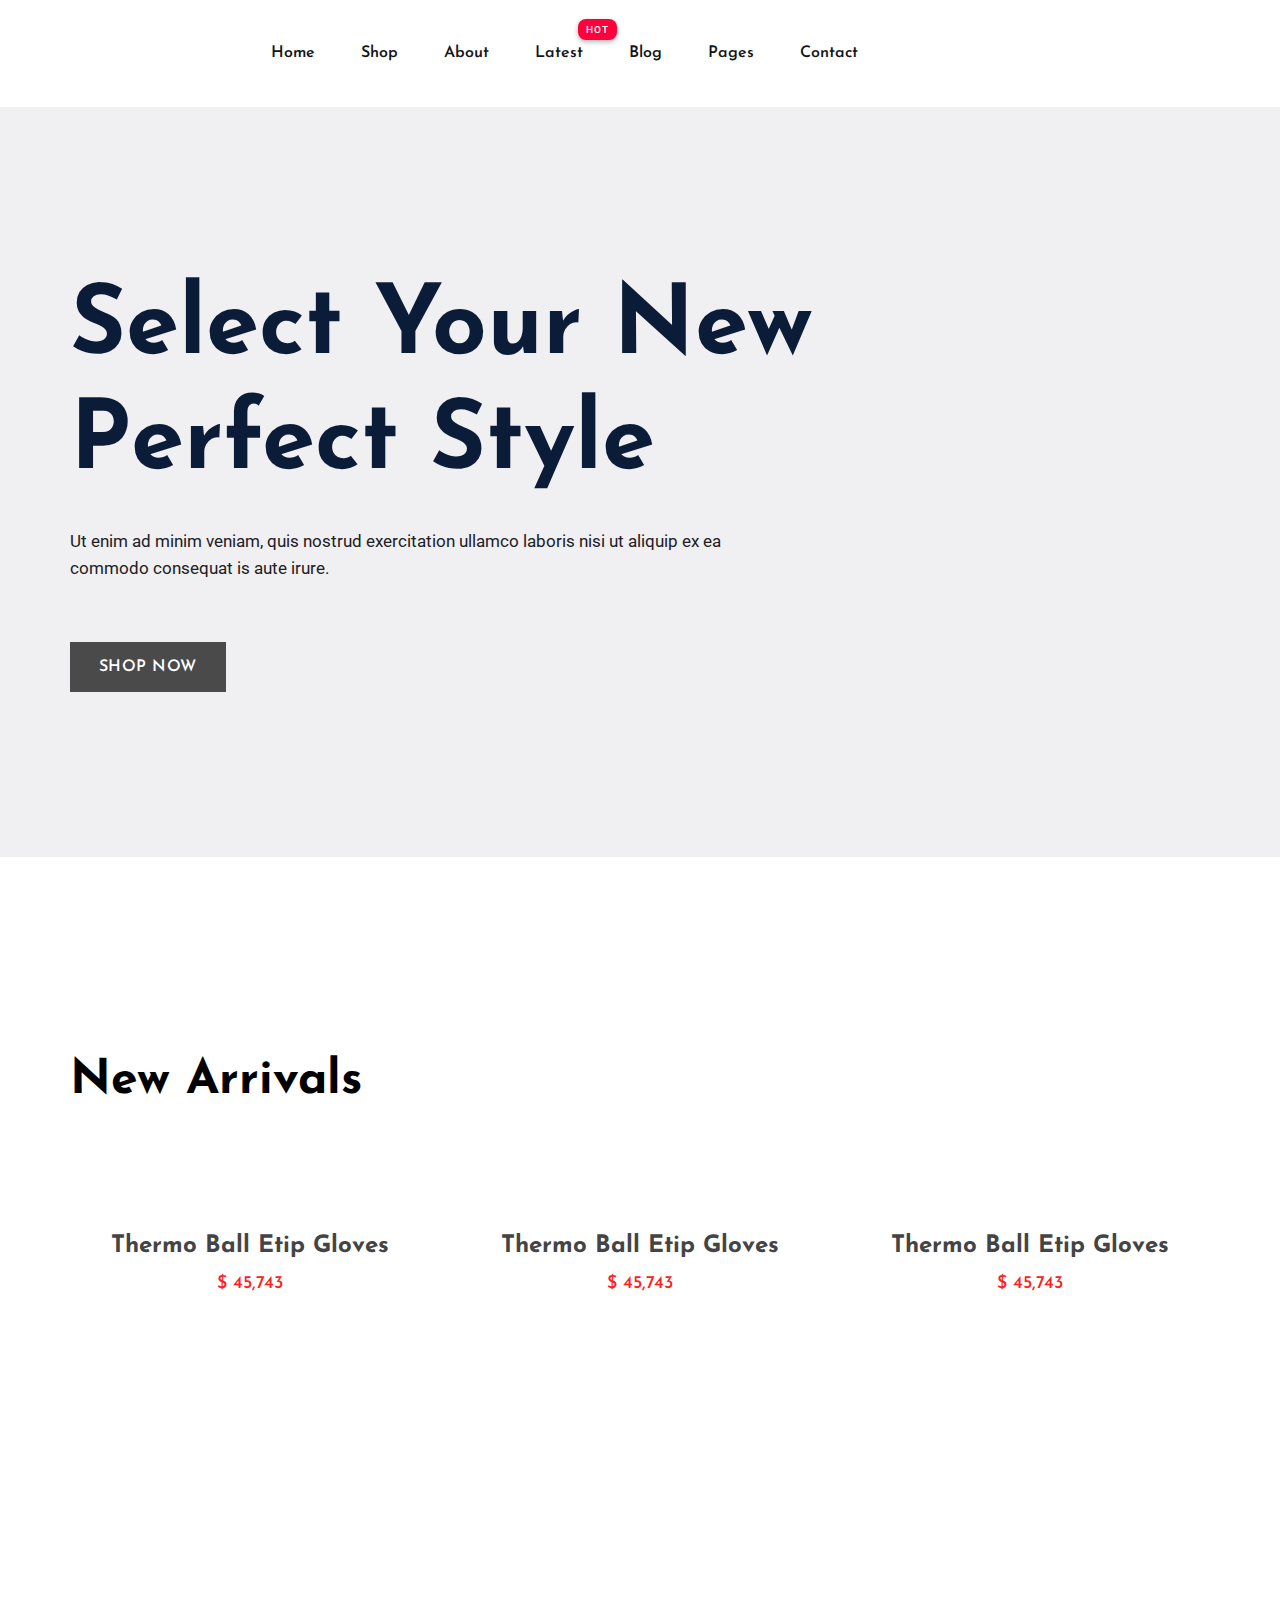
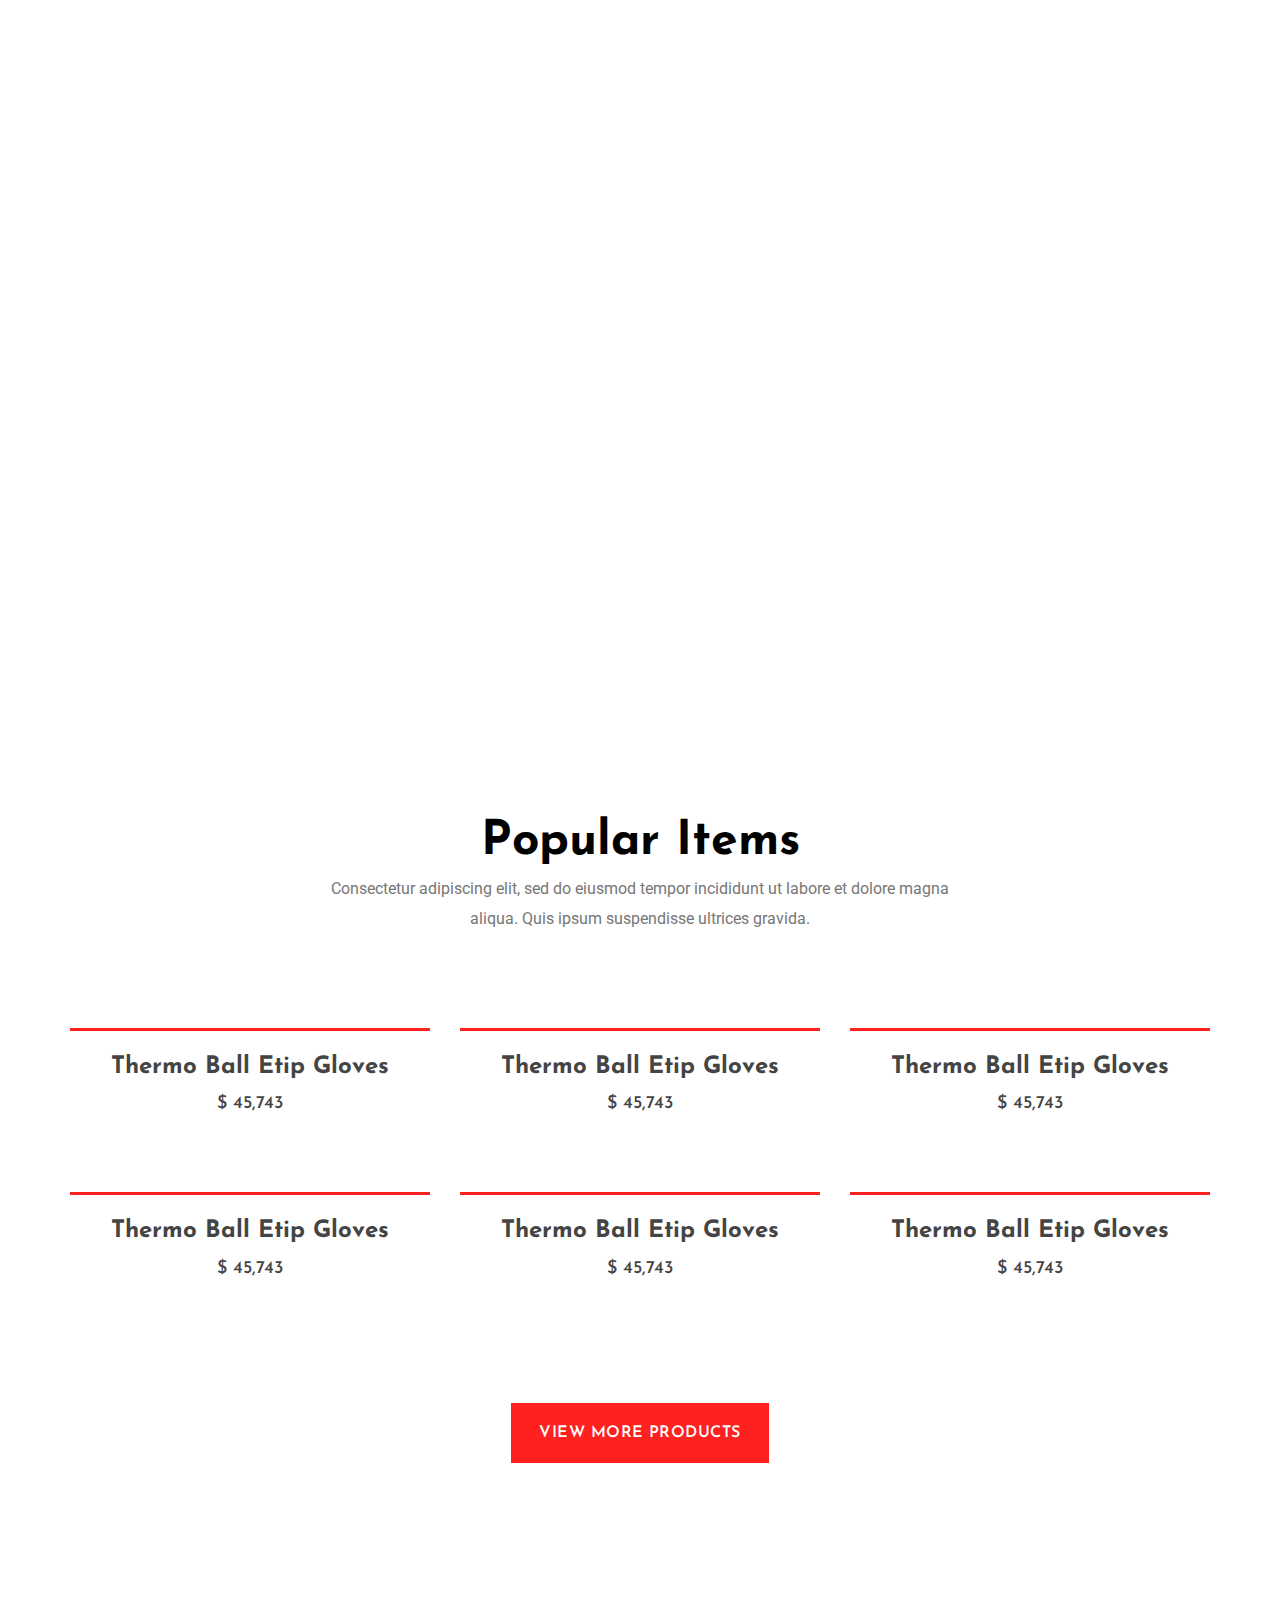
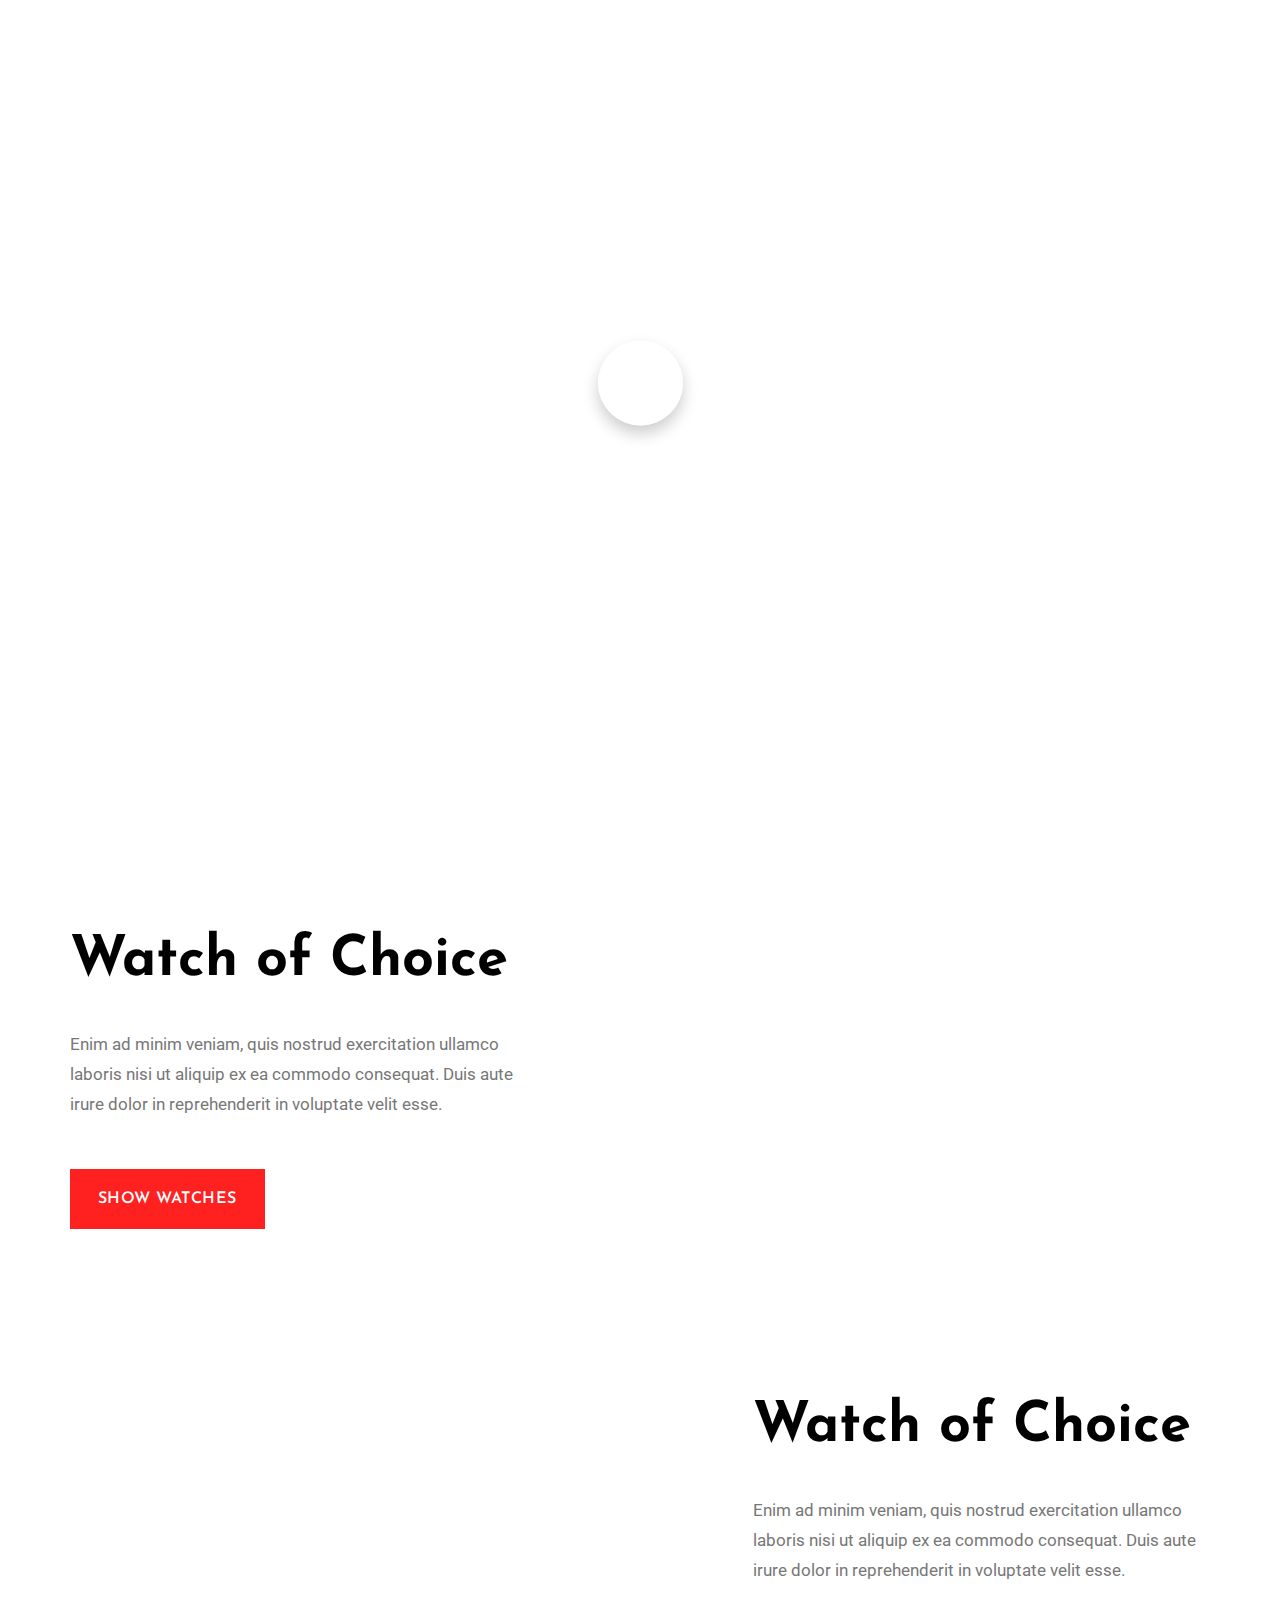
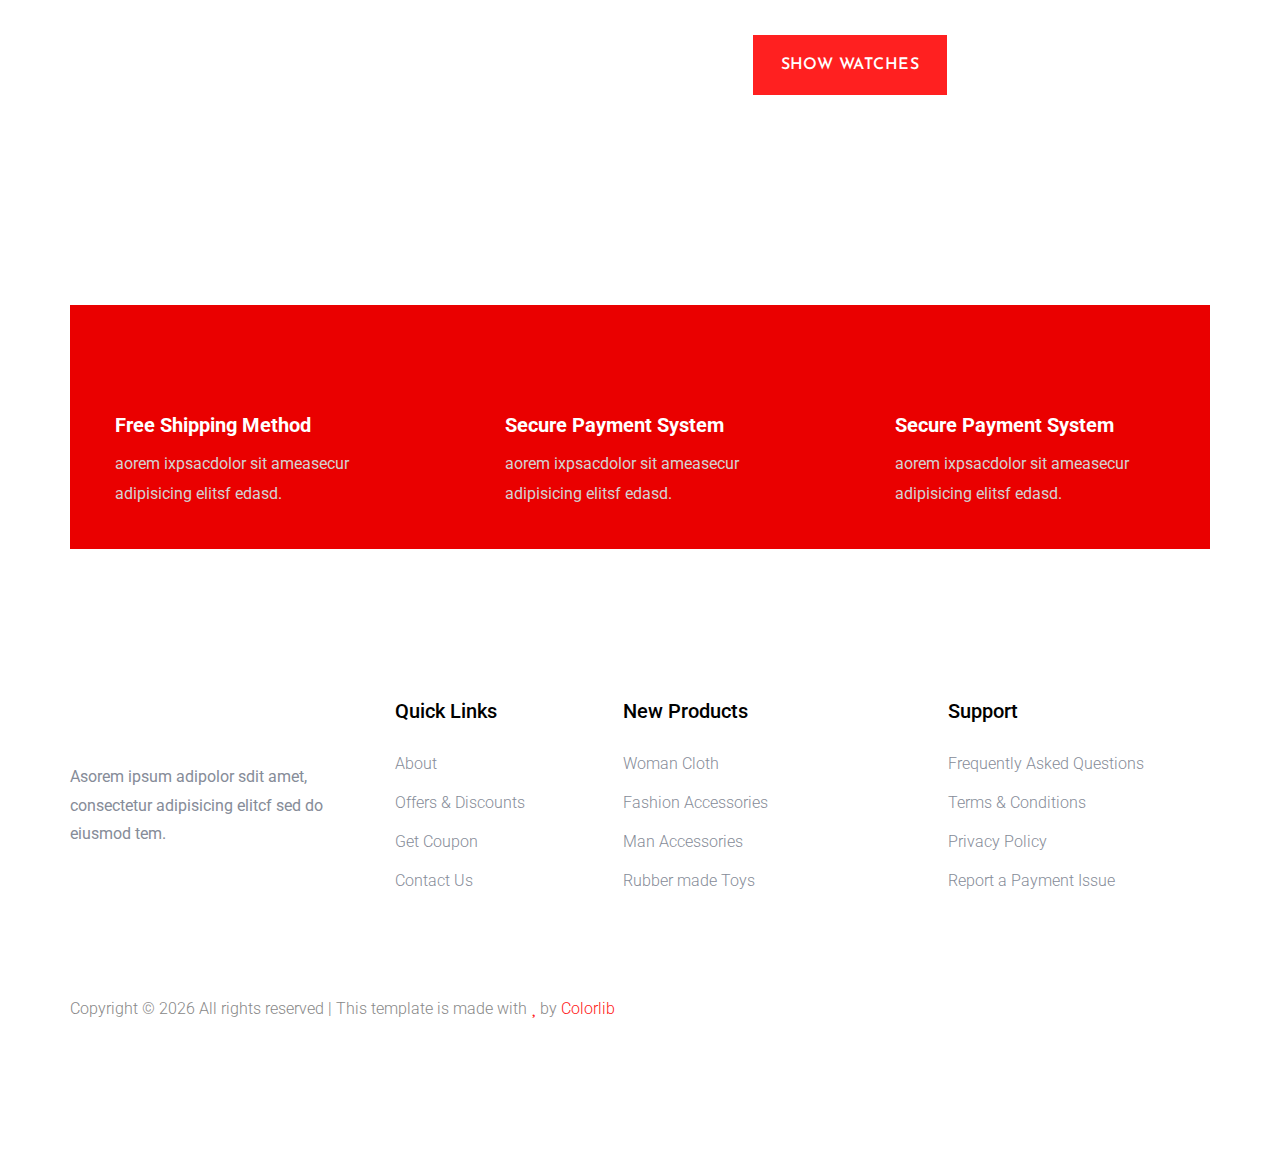
==== commit b3a00eef: "remove all colorlib urls" ====
--- a/timezone.html
+++ b/timezone.html
@@ -4,11 +4,13 @@
 <head>
     <meta charset="utf-8">
     <meta http-equiv="x-ua-compatible" content="ie=edge">
-    <title>Watch shop | eCommers</title>
+
+    <title>It's Watch Time</title>
     <meta name="description" content="">
     <meta name="viewport" content="width=device-width, initial-scale=1">
-    <link rel="manifest" href="https://colorlib.com/preview/theme/timezone/site.webmanifest">
-    <link rel="shortcut icon" type="image/x-icon" href="https://colorlib.com/preview/theme/timezone/res/favicon.ico">
+
+    <!-- find an Icon -->
+    <!-- <link rel="shortcut icon" type="image/x-icon" href="https://colorlib.com/preview/theme/timezone/res/favicon.ico"> -->
 
     <link rel="stylesheet" href="styles/bootstrap.min.css">
     <link rel="stylesheet" href="styles/owl.carousel.min.css">
@@ -33,37 +35,19 @@
                     <div class="menu-wrapper">
 
                         <div class="logo">
-                            <a href="https://colorlib.com/preview/theme/timezone/index.html"><img src="res/logo/logo.png" alt=""></a>
+                            <a href=""><img src="res/logo/logo.png" alt=""></a>
                         </div>
 
                         <div class="main-menu d-none d-lg-block">
                             <nav>
                                 <ul id="navigation">
-                                    <li><a href="https://colorlib.com/preview/theme/timezone/index.html">Home</a></li>
-                                    <li><a href="https://colorlib.com/preview/theme/timezone/shop.html">shop</a></li>
-                                    <li><a href="https://colorlib.com/preview/theme/timezone/about.html">about</a></li>
-                                    <li class="hot"><a href="timezone.html#">Latest</a>
-                                        <ul class="submenu">
-                                            <li><a href="https://colorlib.com/preview/theme/timezone/shop.html"> Product list</a></li>
-                                            <li><a href="https://colorlib.com/preview/theme/timezone/product_details.html"> Product Details</a></li>
-                                        </ul>
-                                    </li>
-                                    <li><a href="https://colorlib.com/preview/theme/timezone/blog.html">Blog</a>
-                                        <ul class="submenu">
-                                            <li><a href="https://colorlib.com/preview/theme/timezone/blog.html">Blog</a></li>
-                                            <li><a href="https://colorlib.com/preview/theme/timezone/blog-details.html">Blog Details</a></li>
-                                        </ul>
-                                    </li>
-                                    <li><a href="timezone.html#">Pages</a>
-                                        <ul class="submenu">
-                                            <li><a href="https://colorlib.com/preview/theme/timezone/login.html">Login</a></li>
-                                            <li><a href="https://colorlib.com/preview/theme/timezone/cart.html">Cart</a></li>
-                                            <li><a href="https://colorlib.com/preview/theme/timezone/elements.html">Element</a></li>
-                                            <li><a href="https://colorlib.com/preview/theme/timezone/confirmation.html">Confirmation</a></li>
-                                            <li><a href="https://colorlib.com/preview/theme/timezone/checkout.html">Product Checkout</a></li>
-                                        </ul>
-                                    </li>
-                                    <li><a href="https://colorlib.com/preview/theme/timezone/contact.html">Contact</a></li>
+                                    <li><a href="">Home</a></li>
+                                    <li><a href="">shop</a></li>
+                                    <li><a href="">about</a></li>
+                                    <li class="hot"><a href="timezone.html#">Latest</a> </li>
+                                    <li><a href="">Blog</a></li>
+                                    <li><a href="timezone.html#">Pages</a></li>
+                                    <li><a href="">Contact</a></li>
                                 </ul>
                             </nav>
                         </div>
@@ -75,8 +59,8 @@
                                         <span class="flaticon-search"></span>
                                     </div>
                                 </li>
-                                <li> <a href="https://colorlib.com/preview/theme/timezone/login.html"><span class="flaticon-user"></span></a></li>
-                                <li><a href="https://colorlib.com/preview/theme/timezone/cart.html"><span class="flaticon-shopping-cart"></span></a> </li>
+                                <li> <a href=""><span class="flaticon-user"></span></a></li>
+                                <li><a href=""><span class="flaticon-shopping-cart"></span></a> </li>
                             </ul>
                         </div>
                     </div>
@@ -103,7 +87,7 @@
                                     <p data-animation="fadeInLeft" data-delay=".7s" data-duration="2000ms">Ut enim ad minim veniam, quis nostrud exercitation ullamco laboris nisi ut aliquip ex ea commodo consequat is aute irure.</p>
 
                                     <div class="hero__btn" data-animation="fadeInLeft" data-delay=".8s" data-duration="2000ms">
-                                        <a href="https://colorlib.com/preview/theme/timezone/industries.html" class="btn hero-btn">Shop Now</a>
+                                        <a href="" class="btn hero-btn">Shop Now</a>
                                     </div>
                                 </div>
                             </div>
@@ -115,31 +99,8 @@
                         </div>
                     </div>
                 </div>
-
-                <div class="single-slider slider-height d-flex align-items-center slide-bg">
-                    <div class="container">
-                        <div class="row justify-content-between align-items-center">
-                            <div class="col-xl-8 col-lg-8 col-md-8 col-sm-8">
-                                <div class="hero__caption">
-                                    <h1 data-animation="fadeInLeft" data-delay=".4s" data-duration="2000ms">Select Your New Perfect Style</h1>
-                                    <p data-animation="fadeInLeft" data-delay=".7s" data-duration="2000ms">Ut enim ad minim veniam, quis nostrud exercitation ullamco laboris nisi ut aliquip ex ea commodo consequat is aute irure.</p>
-
-                                    <div class="hero__btn" data-animation="fadeInLeft" data-delay=".8s" data-duration="2000ms">
-                                        <a href="https://colorlib.com/preview/theme/timezone/industries.html" class="btn hero-btn">Shop Now</a>
-                                    </div>
-                                </div>
-                            </div>
-                            <div class="col-xl-3 col-lg-3 col-md-4 col-sm-4 d-none d-sm-block">
-                                <div class="hero__img" data-animation="bounceIn" data-delay=".4s">
-                                    <img src="res/hero/watch.png" alt="" class=" heartbeat">
-                                </div>
-                            </div>
-                        </div>
-                    </div>
-                </div>
-            </div>
-        </div>
-
+            </div>
+        </div>
 
         <section class="new-product-area section-padding30">
             <div class="container">
@@ -158,7 +119,7 @@
                                 <img src="res/gallery/new_product1.png" alt="">
                             </div>
                             <div class="product-caption">
-                                <h3><a href="https://colorlib.com/preview/theme/timezone/product_details.html">Thermo Ball Etip Gloves</a></h3>
+                                <h3><a href="">Thermo Ball Etip Gloves</a></h3>
                                 <span>$ 45,743</span>
                             </div>
                         </div>
@@ -169,7 +130,7 @@
                                 <img src="res/gallery/new_product2.png" alt="">
                             </div>
                             <div class="product-caption">
-                                <h3><a href="https://colorlib.com/preview/theme/timezone/product_details.html">Thermo Ball Etip Gloves</a></h3>
+                                <h3><a href="">Thermo Ball Etip Gloves</a></h3>
                                 <span>$ 45,743</span>
                             </div>
                         </div>
@@ -180,7 +141,7 @@
                                 <img src="res/gallery/new_product3.png" alt="">
                             </div>
                             <div class="product-caption">
-                                <h3><a href="https://colorlib.com/preview/theme/timezone/product_details.html">Thermo Ball Etip Gloves</a></h3>
+                                <h3><a href="">Thermo Ball Etip Gloves</a></h3>
                                 <span>$ 45,743</span>
                             </div>
                         </div>
@@ -246,7 +207,7 @@
                                 </div>
                             </div>
                             <div class="popular-caption">
-                                <h3><a href="https://colorlib.com/preview/theme/timezone/product_details.html">Thermo Ball Etip Gloves</a></h3>
+                                <h3><a href="">Thermo Ball Etip Gloves</a></h3>
                                 <span>$ 45,743</span>
                             </div>
                         </div>
@@ -263,7 +224,7 @@
                                 </div>
                             </div>
                             <div class="popular-caption">
-                                <h3><a href="https://colorlib.com/preview/theme/timezone/product_details.html">Thermo Ball Etip Gloves</a></h3>
+                                <h3><a href="">Thermo Ball Etip Gloves</a></h3>
                                 <span>$ 45,743</span>
                             </div>
                         </div>
@@ -280,7 +241,7 @@
                                 </div>
                             </div>
                             <div class="popular-caption">
-                                <h3><a href="https://colorlib.com/preview/theme/timezone/product_details.html">Thermo Ball Etip Gloves</a></h3>
+                                <h3><a href="">Thermo Ball Etip Gloves</a></h3>
                                 <span>$ 45,743</span>
                             </div>
                         </div>
@@ -297,7 +258,7 @@
                                 </div>
                             </div>
                             <div class="popular-caption">
-                                <h3><a href="https://colorlib.com/preview/theme/timezone/product_details.html">Thermo Ball Etip Gloves</a></h3>
+                                <h3><a href="">Thermo Ball Etip Gloves</a></h3>
                                 <span>$ 45,743</span>
                             </div>
                         </div>
@@ -314,7 +275,7 @@
                                 </div>
                             </div>
                             <div class="popular-caption">
-                                <h3><a href="https://colorlib.com/preview/theme/timezone/product_details.html">Thermo Ball Etip Gloves</a></h3>
+                                <h3><a href="">Thermo Ball Etip Gloves</a></h3>
                                 <span>$ 45,743</span>
                             </div>
                         </div>
@@ -331,7 +292,7 @@
                                 </div>
                             </div>
                             <div class="popular-caption">
-                                <h3><a href="https://colorlib.com/preview/theme/timezone/product_details.html">Thermo Ball Etip Gloves</a></h3>
+                                <h3><a href="">Thermo Ball Etip Gloves</a></h3>
                                 <span>$ 45,743</span>
                             </div>
                         </div>
@@ -340,7 +301,7 @@
 
                 <div class="row justify-content-center">
                     <div class="room-btn pt-70">
-                        <a href="https://colorlib.com/preview/theme/timezone/catagori.html" class="btn view-btn1">View More Products</a>
+                        <a href="" class="btn view-btn1">View More Products</a>
                     </div>
                 </div>
             </div>
@@ -374,7 +335,7 @@
                         <div class="watch-details mb-40">
                             <h2>Watch of Choice</h2>
                             <p>Enim ad minim veniam, quis nostrud exercitation ullamco laboris nisi ut aliquip ex ea commodo consequat. Duis aute irure dolor in reprehenderit in voluptate velit esse.</p>
-                            <a href="https://colorlib.com/preview/theme/timezone/shop.html" class="btn">Show Watches</a>
+                            <a href="" class="btn">Show Watches</a>
                         </div>
                     </div>
                     <div class="col-lg-6 col-md-6 col-sm-10">
@@ -393,7 +354,7 @@
                         <div class="watch-details mb-40">
                             <h2>Watch of Choice</h2>
                             <p>Enim ad minim veniam, quis nostrud exercitation ullamco laboris nisi ut aliquip ex ea commodo consequat. Duis aute irure dolor in reprehenderit in voluptate velit esse.</p>
-                            <a href="https://colorlib.com/preview/theme/timezone/shop.html" class="btn">Show Watches</a>
+                            <a href="" class="btn">Show Watches</a>
                         </div>
                     </div>
                 </div>
@@ -442,7 +403,7 @@
                             <div class="single-footer-caption mb-30">
 
                                 <div class="footer-logo">
-                                    <a href="https://colorlib.com/preview/theme/timezone/index.html"><img src="res/logo/logo2_footer.png" alt=""></a>
+                                    <a href=""><img src="res/logo/logo2_footer.png" alt=""></a>
                                 </div>
                                 <div class="footer-tittle">
                                     <div class="footer-pera">
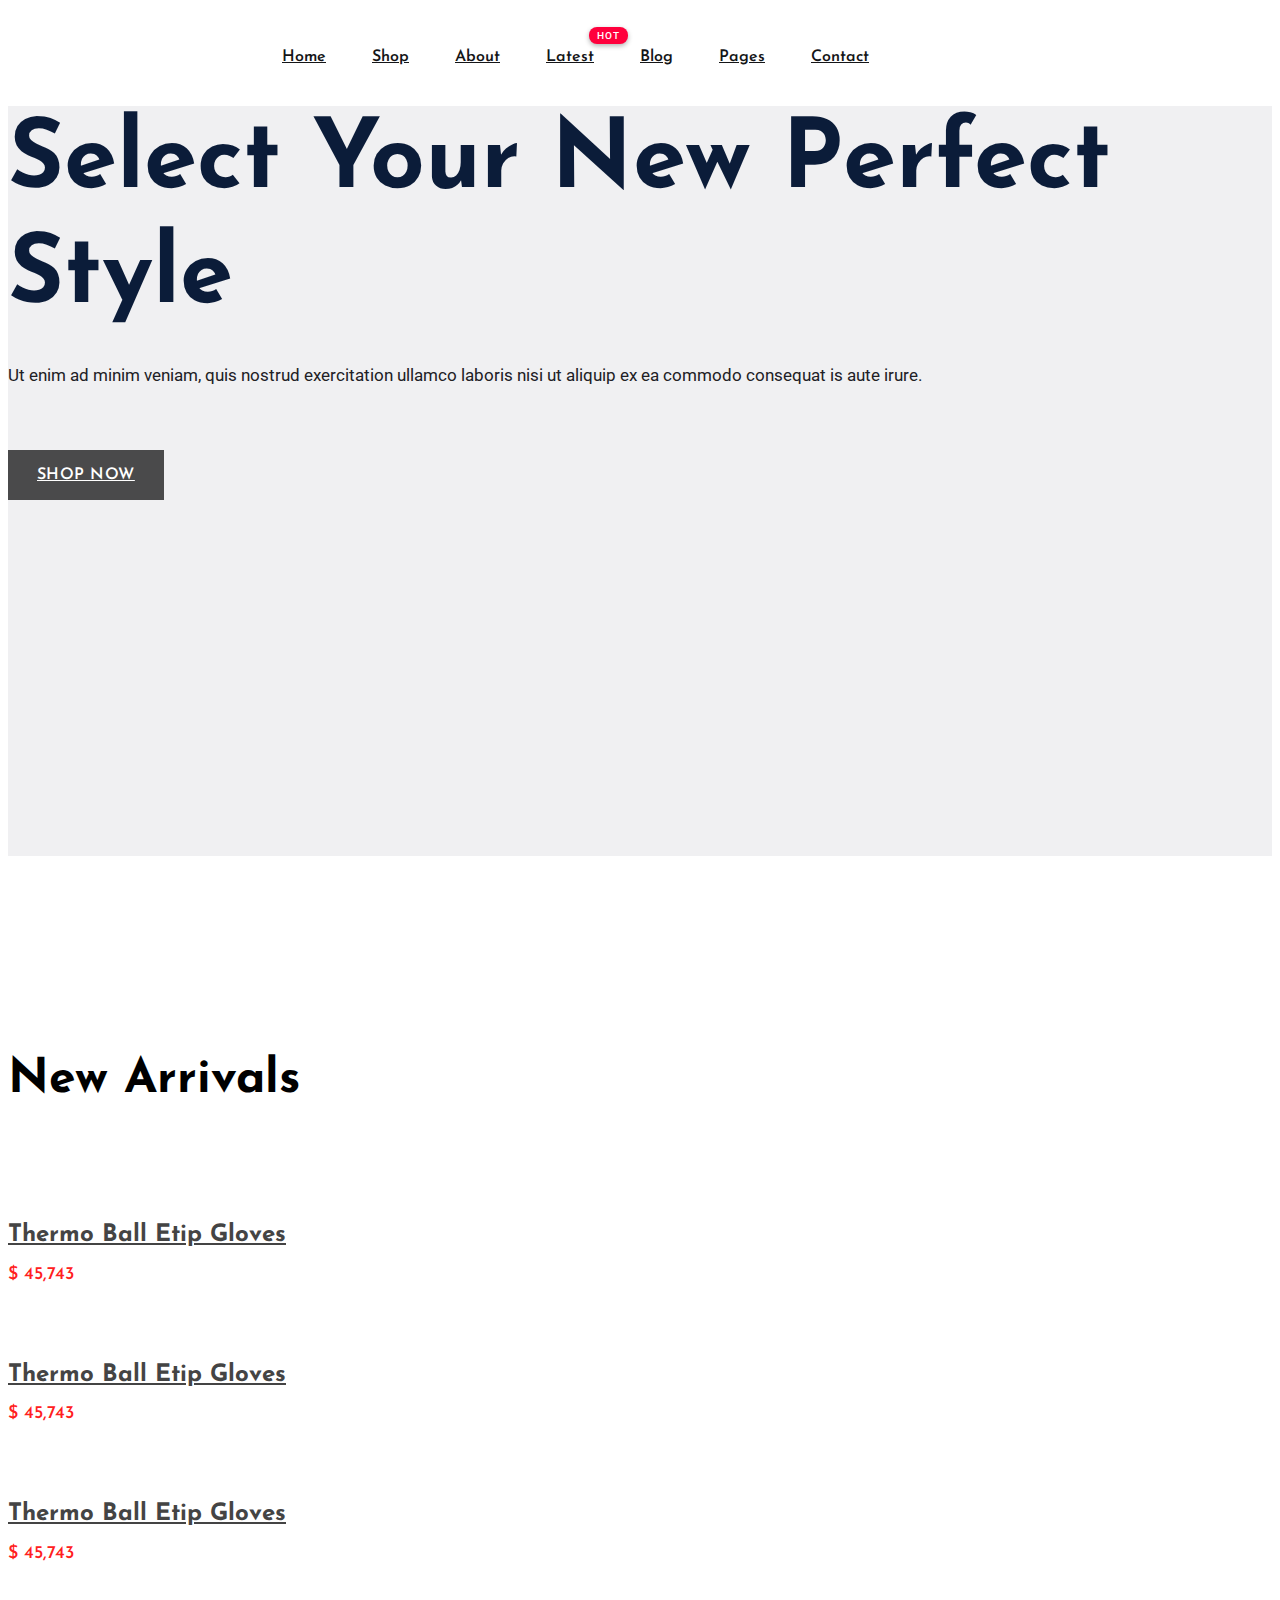
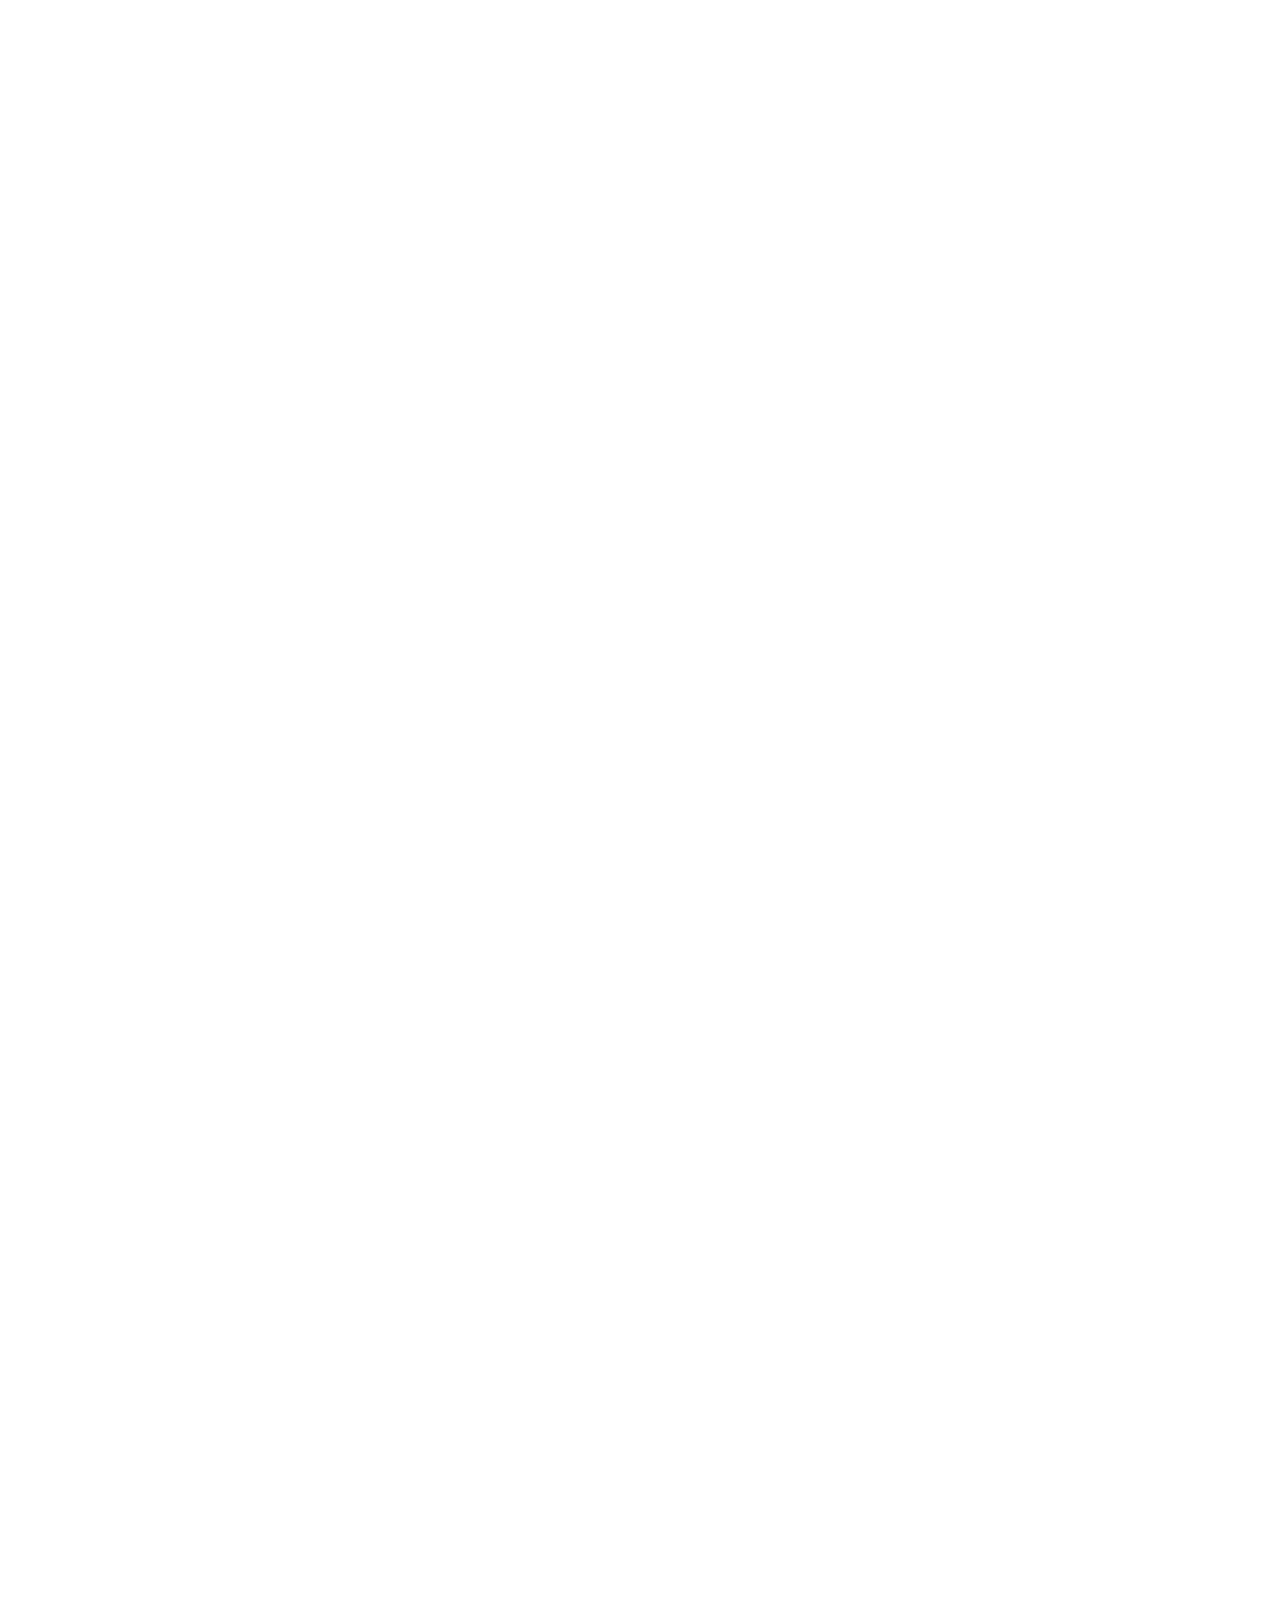
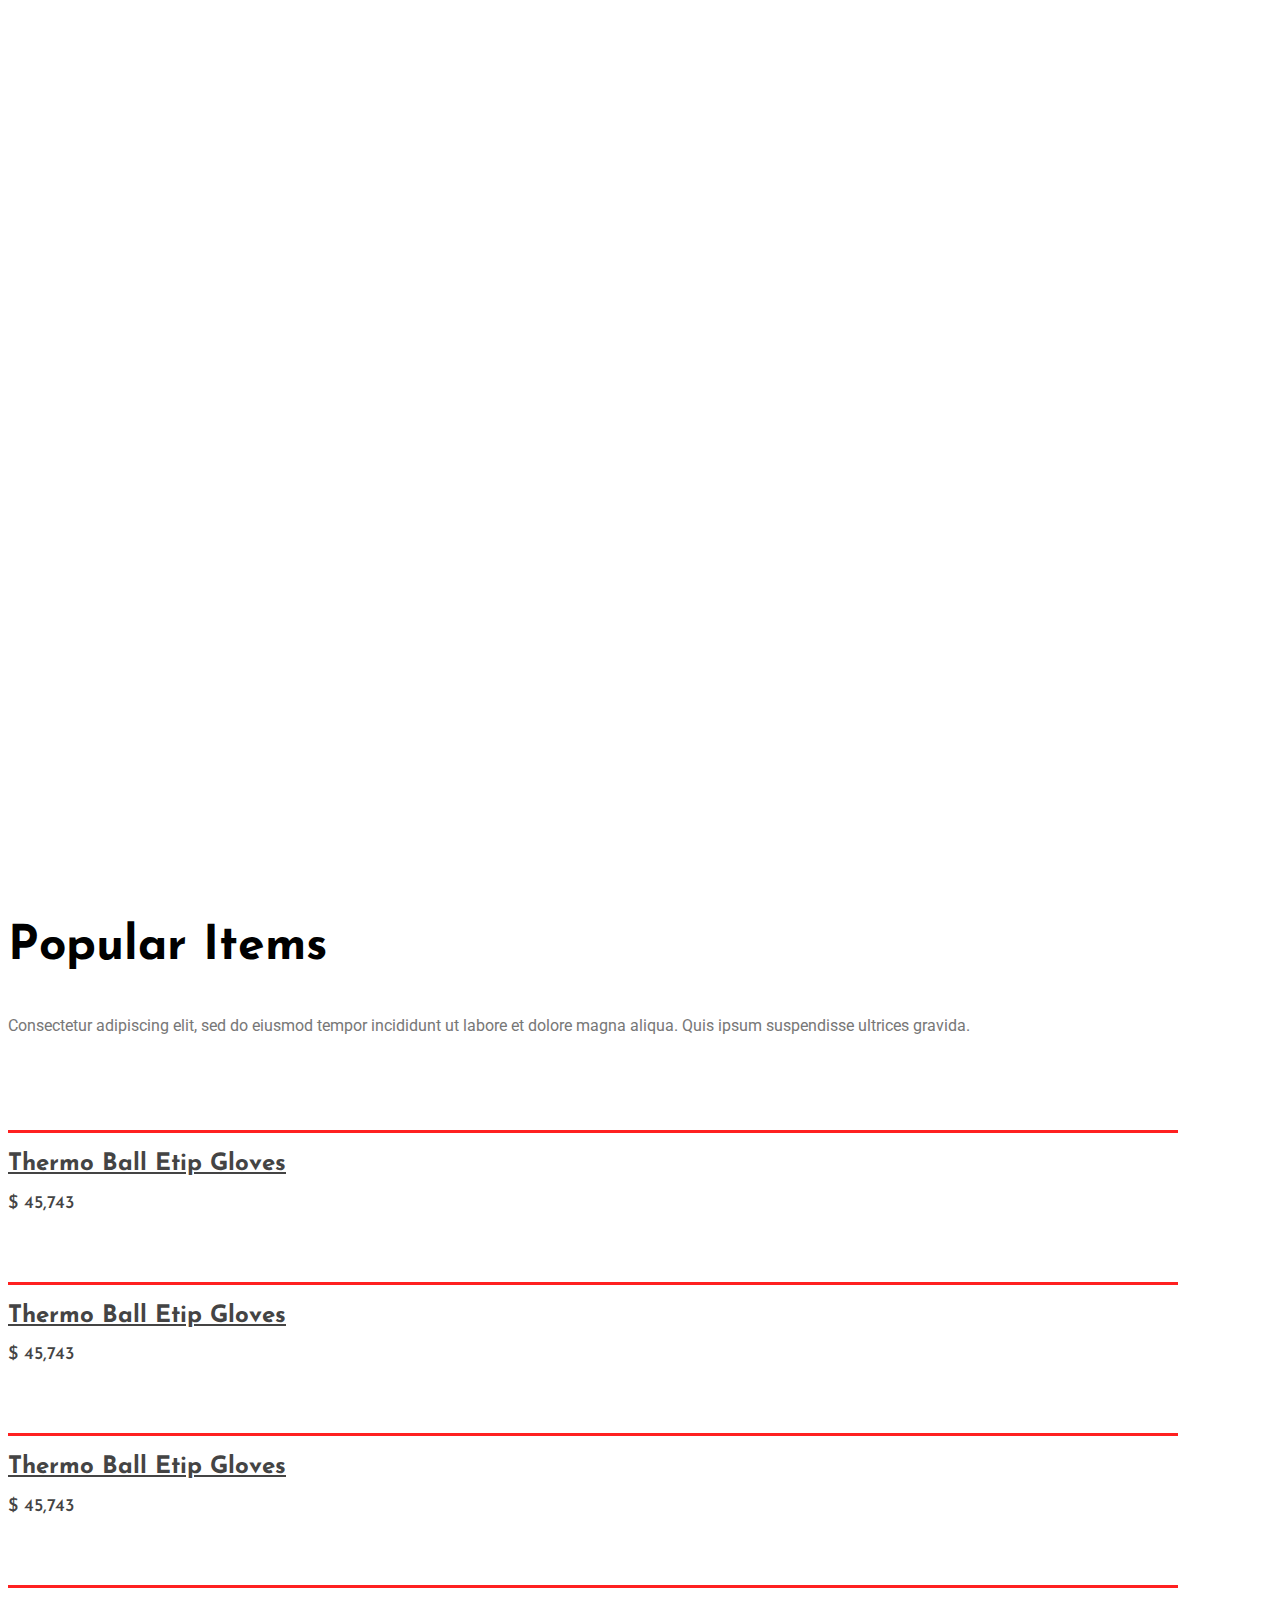
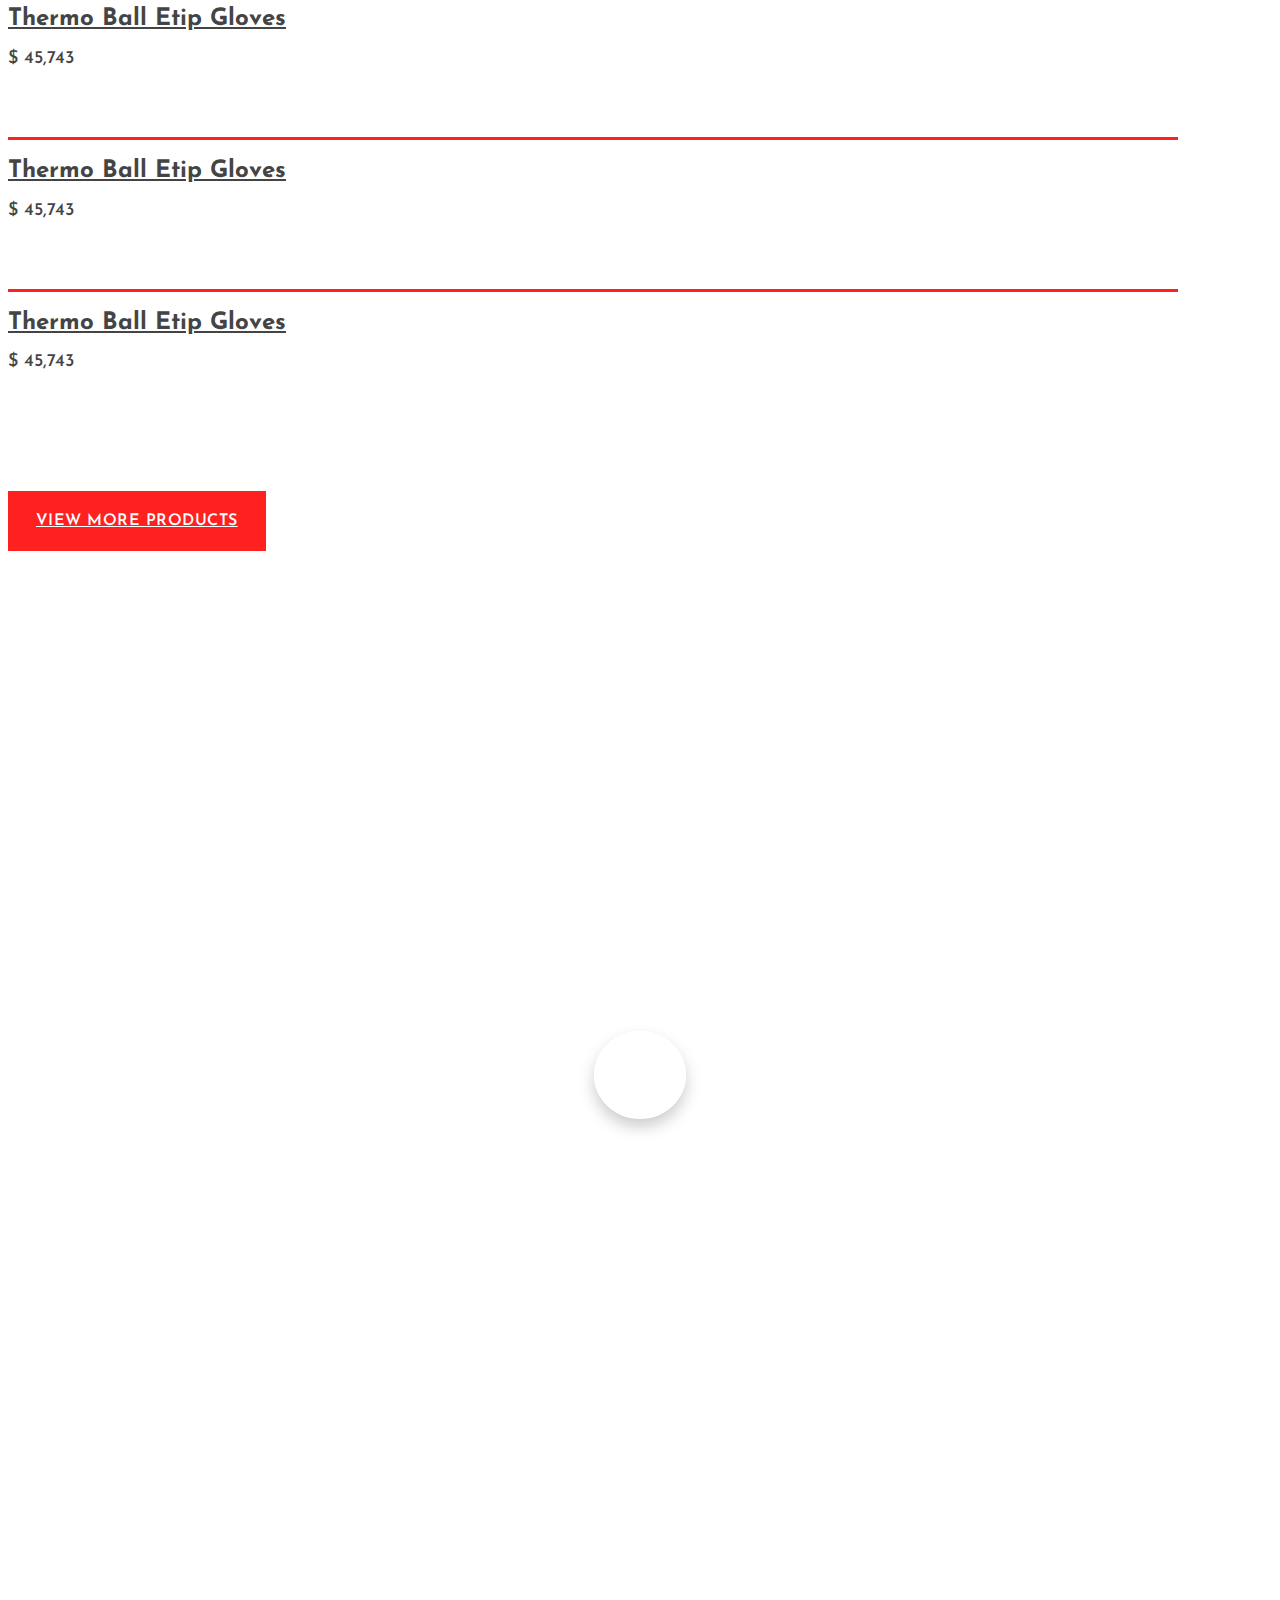
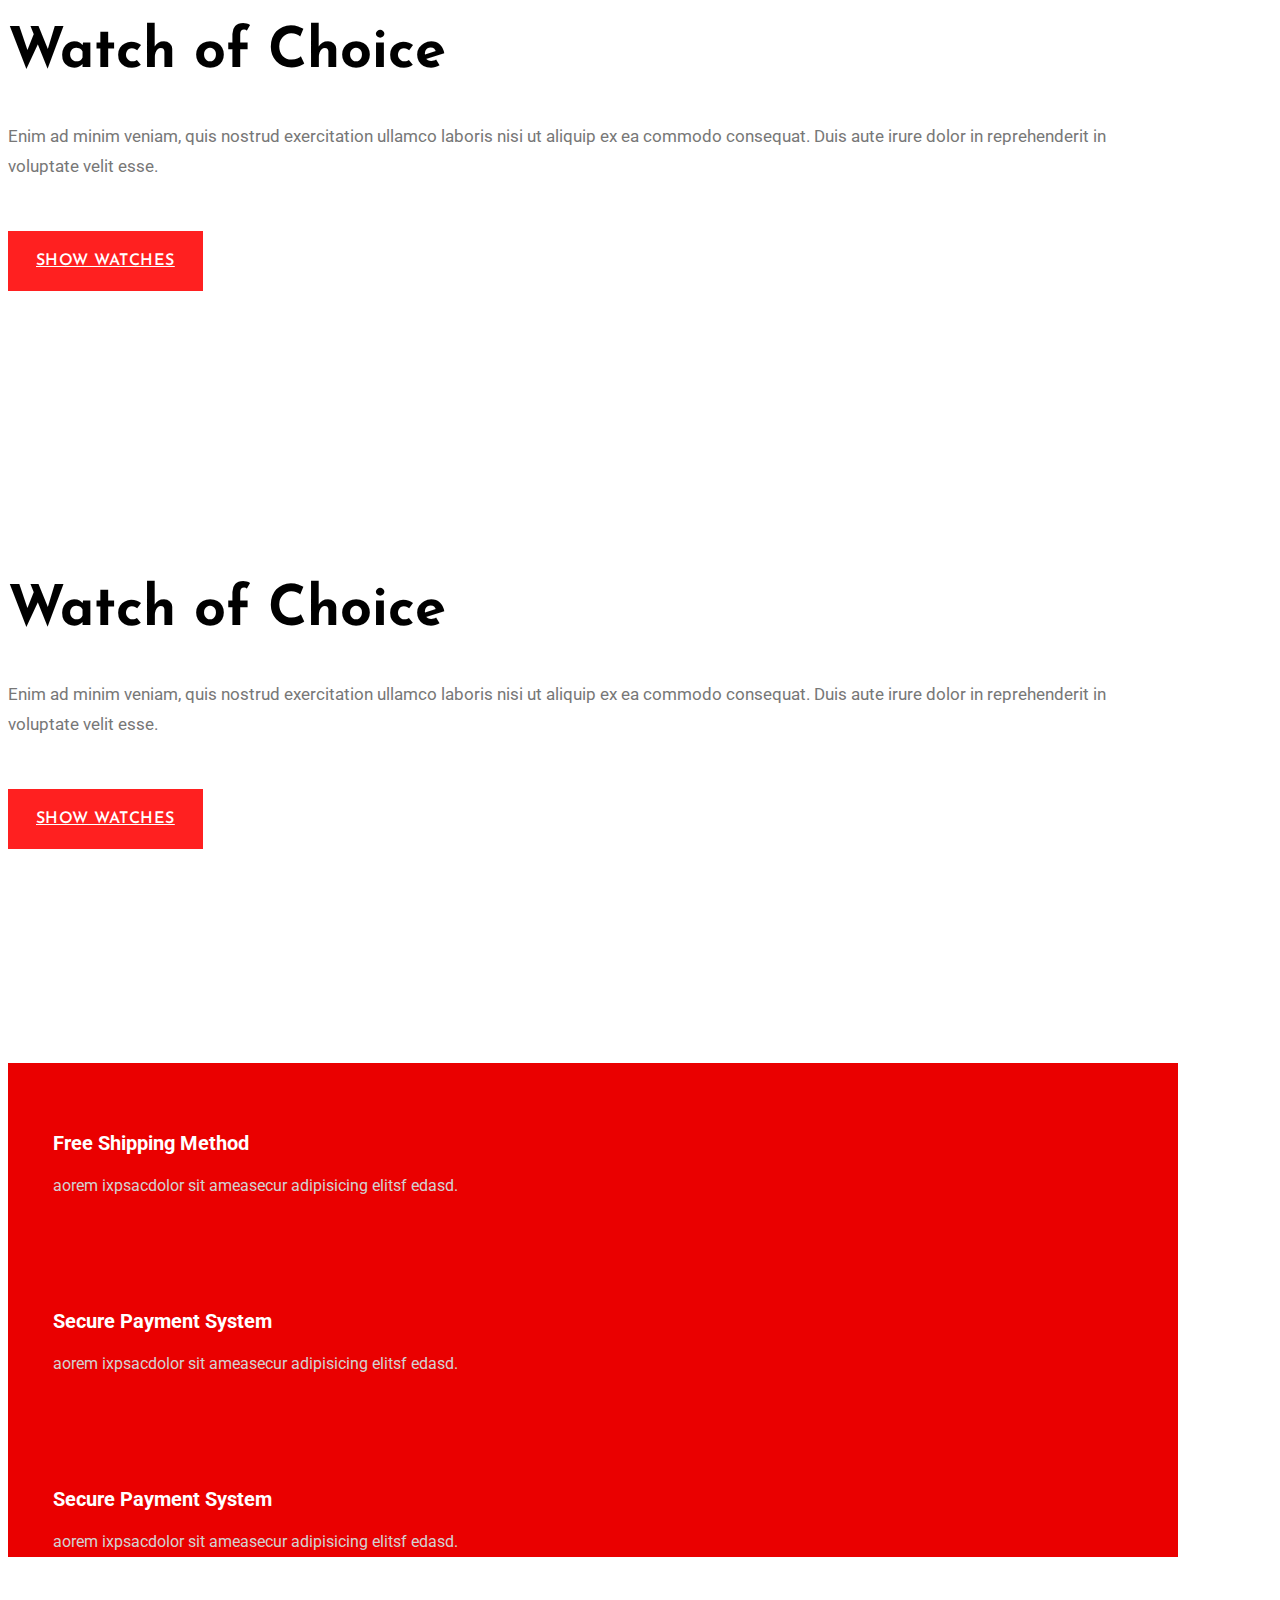
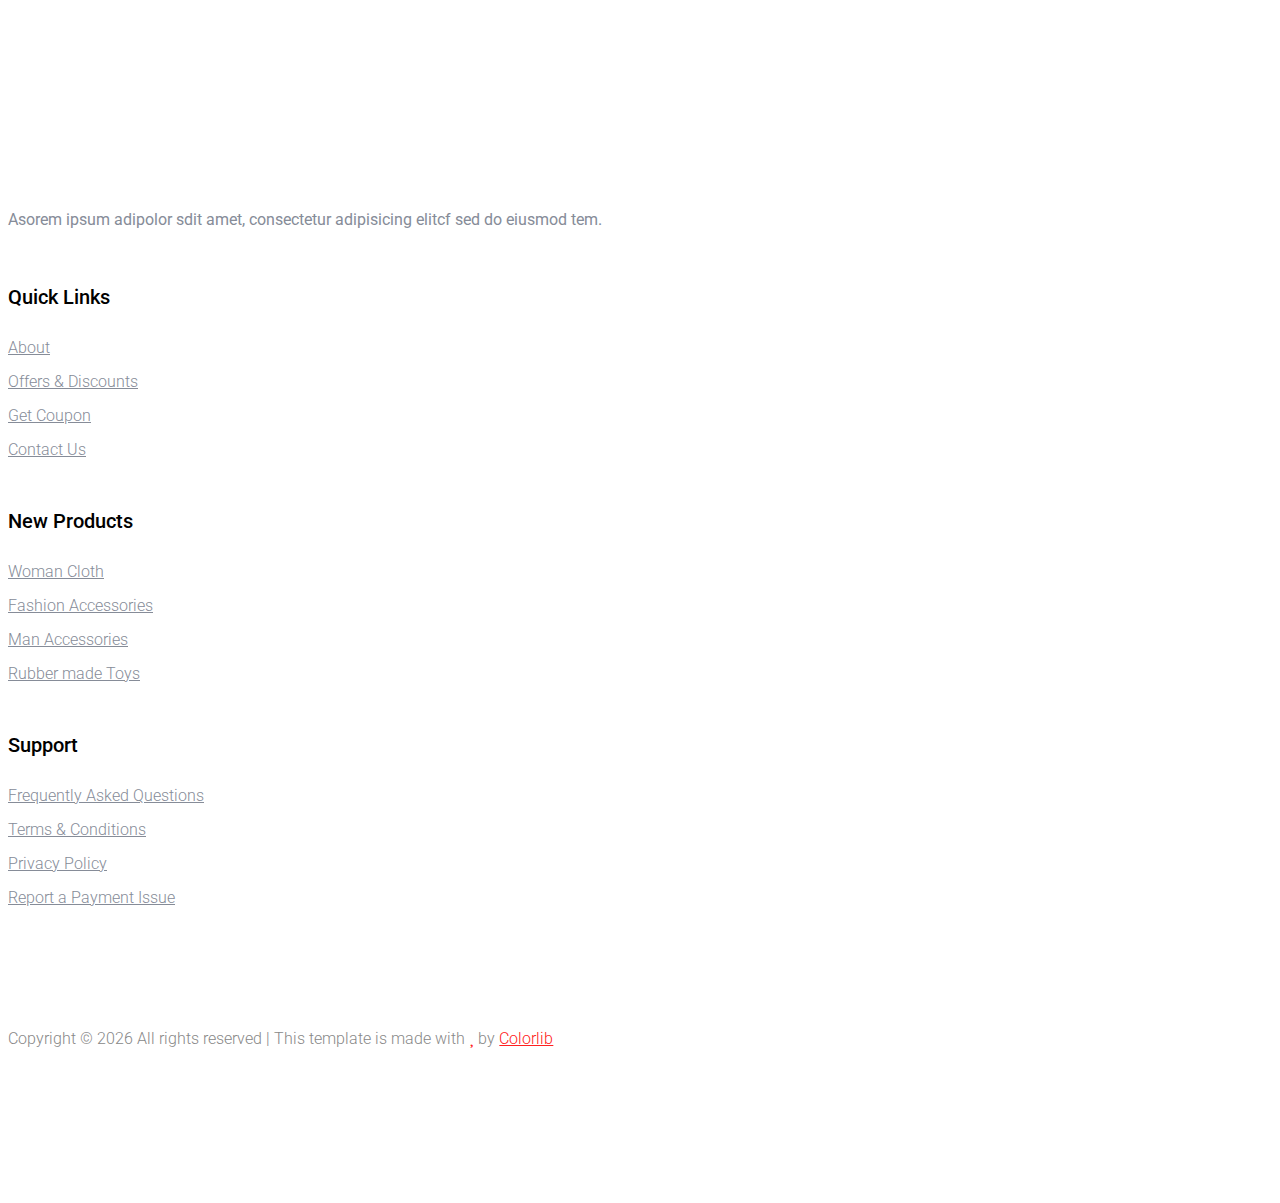
==== commit e8644bae: "remove useless styles links from main source" ====
--- a/timezone.html
+++ b/timezone.html
@@ -9,27 +9,25 @@
     <meta name="description" content="">
     <meta name="viewport" content="width=device-width, initial-scale=1">
 
+    <link rel="stylesheet" href="https://cdn.jsdelivr.net/npm/bootstrap@4.5.3/dist/css/bootstrap.min.css" integrity="sha384-TX8t27EcRE3e/ihU7zmQxVncDAy5uIKz4rEkgIXeMed4M0jlfIDPvg6uqKI2xXr2" crossorigin="anonymous">
+
     <!-- find an Icon -->
     <!-- <link rel="shortcut icon" type="image/x-icon" href="https://colorlib.com/preview/theme/timezone/res/favicon.ico"> -->
 
-    <link rel="stylesheet" href="styles/bootstrap.min.css">
-    <link rel="stylesheet" href="styles/owl.carousel.min.css">
+    <!-- upside icons -->
     <link rel="stylesheet" href="styles/flaticon.css">
-    <link rel="stylesheet" href="styles/slicknav.css">
-    <link rel="stylesheet" href="styles/animate.min.css">
-    <link rel="stylesheet" href="styles/magnific-popup.css">
+    <!-- downsid icons -->
     <link rel="stylesheet" href="styles/fontawesome-all.min.css">
-    <link rel="stylesheet" href="styles/themify-icons.css">
-    <link rel="stylesheet" href="styles/slick.css">
-    <link rel="stylesheet" href="styles/nice-select.css">
+
     <link rel="stylesheet" href="styles/style.css">
+
 </head>
 
 <body>
 
     <header>
 
-        <div class="header-area">
+        <div class="header-nav">
             <div class="main-header header-sticky">
                 <div class="container-fluid">
                     <div class="menu-wrapper">
@@ -44,9 +42,9 @@
                                     <li><a href="">Home</a></li>
                                     <li><a href="">shop</a></li>
                                     <li><a href="">about</a></li>
-                                    <li class="hot"><a href="timezone.html#">Latest</a> </li>
+                                    <li class="hot"><a href="">Latest</a> </li>
                                     <li><a href="">Blog</a></li>
-                                    <li><a href="timezone.html#">Pages</a></li>
+                                    <li><a href="">Pages</a></li>
                                     <li><a href="">Contact</a></li>
                                 </ul>
                             </nav>
--- a/styles/flaticon.css
+++ b/styles/flaticon.css
@@ -1,30 +1,14 @@
 	/*
   	Flaticon icon font: Flaticon
   	Creation date: 19/04/2020 06:48
-  	*/
-	
-	@font-face {
-	    font-family: "Flaticon";
-	    src: url("../fonts/Flaticon.eot");
-	    src: url("../fonts/Flaticon.eot?#iefix") format("embedded-opentype"), url("../fonts/Flaticon.woff2") format("woff2"), url("../fonts/Flaticon.woff") format("woff"), url("../fonts/Flaticon.ttf") format("truetype"), url("../fonts/Flaticon.svg#Flaticon") format("svg");
-	    font-weight: normal;
-	    font-style: normal;
-	}
-	
-	@media screen and (-webkit-min-device-pixel-ratio:0) {
-	    @font-face {
-	        font-family: "Flaticon";
-	        src: url("../fonts/Flaticon.svg#Flaticon") format("svg");
-	    }
-	}
-	
-	[class^="flaticon-"]:before,
+	  */
+	/* [class^="flaticon-"]:before,
 	[class*=" flaticon-"]:before,
 	[class^="flaticon-"]:after,
 	[class*=" flaticon-"]:after {
 	    font-family: Flaticon;
 	    font-style: normal;
-	}
+	} */
 	
 	.flaticon-search:before {
 	    content: "\f100";
--- a/styles/style.css
+++ b/styles/style.css
@@ -2740,41 +2740,37 @@
     color: #ff2020
 }
 
-.header-area .main-header {
-    padding: 0px 120px
-}
-
 @media only screen and (min-width: 1200px) and (max-width: 1600px) {
-    .header-area .main-header {
+    .main-header {
         padding: 0px 10px
     }
 }
 
 @media only screen and (min-width: 992px) and (max-width: 1199px) {
-    .header-area .main-header {
+    .main-header {
         padding: 0px 10px
     }
 }
 
 @media only screen and (min-width: 768px) and (max-width: 991px) {
-    .header-area .main-header {
+    .main-header {
         padding: 22px 0px
     }
 }
 
 @media only screen and (min-width: 576px) and (max-width: 767px) {
-    .header-area .main-header {
+    .main-header {
         padding: 22px 0px
     }
 }
 
 @media (max-width: 575px) {
-    .header-area .main-header {
+    .main-header {
         padding: 22px 0px
     }
 }
 
-.header-area .main-header .menu-wrapper {
+.main-header .menu-wrapper {
     display: flex;
     align-content: center;
     justify-content: space-between;
@@ -2782,13 +2778,13 @@
     align-items: center
 }
 
-.header-area .main-header .menu-wrapper .main-menu ul li {
+.main-header .menu-wrapper .main-menu ul li {
     display: inline-block;
     position: relative;
     z-index: 1
 }
 
-.header-area .main-header .menu-wrapper .main-menu ul li a {
+.main-header .menu-wrapper .main-menu ul li a {
     font-size: 16px;
     font-family: "Josefin Sans", sans-serif;
     color: #141517;
@@ -2805,20 +2801,20 @@
 }
 
 @media only screen and (min-width: 992px) and (max-width: 1199px) {
-    .header-area .main-header .menu-wrapper .main-menu ul li a {
+    .main-header .menu-wrapper .main-menu ul li a {
         padding: 41px 15px
     }
 }
 
-.header-area .main-header .menu-wrapper .main-menu ul li:hover>a {
+.main-header .menu-wrapper .main-menu ul li:hover>a {
     color: #ff2020
 }
 
-.header-area .main-header .menu-wrapper .main-menu ul li.hot {
+.main-header .menu-wrapper .main-menu ul li.hot {
     position: relative
 }
 
-.header-area .main-header .menu-wrapper .main-menu ul li.hot::before {
+.main-header .menu-wrapper .main-menu ul li.hot::before {
     position: absolute;
     content: "HOT";
     background: #ff003c;
@@ -2840,17 +2836,17 @@
     font-weight: 500
 }
 
-.header-area .main-header .menu-wrapper .main-menu ul li:hover>ul.submenu {
+.main-header .menu-wrapper .main-menu ul li:hover>ul.submenu {
     visibility: visible;
     opacity: 1;
     top: 100%
 }
 
-.header-area .main-header .menu-wrapper .main-menu ul li:hover>ul.submenu::before {
+.main-header .menu-wrapper .main-menu ul li:hover>ul.submenu::before {
     top: -8px
 }
 
-.header-area .main-header .menu-wrapper .main-menu ul ul.submenu {
+.main-header .menu-wrapper .main-menu ul ul.submenu {
     position: absolute;
     width: 170px;
     background: #fff;
@@ -2869,24 +2865,24 @@
     transition: all .2s ease-out 0s
 }
 
-.header-area .main-header .menu-wrapper .main-menu ul ul.submenu>li {
+.main-header .menu-wrapper .main-menu ul ul.submenu>li {
     margin-left: 7px;
     display: block
 }
 
-.header-area .main-header .menu-wrapper .main-menu ul ul.submenu>li>a {
+.main-header .menu-wrapper .main-menu ul ul.submenu>li>a {
     padding: 6px 10px !important;
     font-size: 16px;
     color: #0b1c39;
     text-transform: capitalize
 }
 
-.header-area .main-header .menu-wrapper .main-menu ul ul.submenu>li>a:hover {
+.main-header .menu-wrapper .main-menu ul ul.submenu>li>a:hover {
     color: #ff2020;
     background: none
 }
 
-.header-area .main-header .menu-wrapper .main-menu ul ul.submenu::before {
+.main-header .menu-wrapper .main-menu ul ul.submenu::before {
     border-style: solid;
     border-width: 0 6px 6px 6px;
     border-color: transparent transparent red transparent;
@@ -2905,19 +2901,19 @@
 }
 
 @media only screen and (min-width: 768px) and (max-width: 991px) {
-    .header-area .main-header .menu-wrapper .header-right {
+    .main-header .menu-wrapper .header-right {
         margin-right: 82px
     }
 }
 
 @media only screen and (min-width: 576px) and (max-width: 767px) {
-    .header-area .main-header .menu-wrapper .header-right {
+    .main-header .menu-wrapper .header-right {
         margin-right: 73px
     }
 }
 
 @media (max-width: 575px) {
-    .header-area .main-header .menu-wrapper .header-right {
+    .main-header .menu-wrapper .header-right {
         position: relative;
         bottom: -73px;
         z-index: 3;
@@ -2925,34 +2921,34 @@
     }
 }
 
-.header-area .main-header .menu-wrapper .header-right ul {
+.main-header .menu-wrapper .header-right ul {
     display: flex !important;
     justify-content: space-between
 }
 
-.header-area .main-header .menu-wrapper .header-right .nav-search {
+.main-header .menu-wrapper .header-right .nav-search {
     display: inline-block
 }
 
-.header-area .main-header .menu-wrapper .header-right span {
+.main-header .menu-wrapper .header-right span {
     color: #000000;
     font-size: 16px;
     cursor: pointer;
     padding: 31px 19px
 }
 
-.header-area .main-header .menu-wrapper .header-right span:hover {
+.main-header .menu-wrapper .header-right span:hover {
     color: #ff2020
 }
 
 @media only screen and (min-width: 768px) and (max-width: 991px) {
-    .header-area .main-header .menu-wrapper .header-right span {
+    .main-header .menu-wrapper .header-right span {
         padding: 21px 19px
     }
 }
 
 @media (max-width: 575px) {
-    .header-area .main-header .menu-wrapper .header-right span {
+    .main-header .menu-wrapper .header-right span {
         padding: 6px 9px
     }
 }
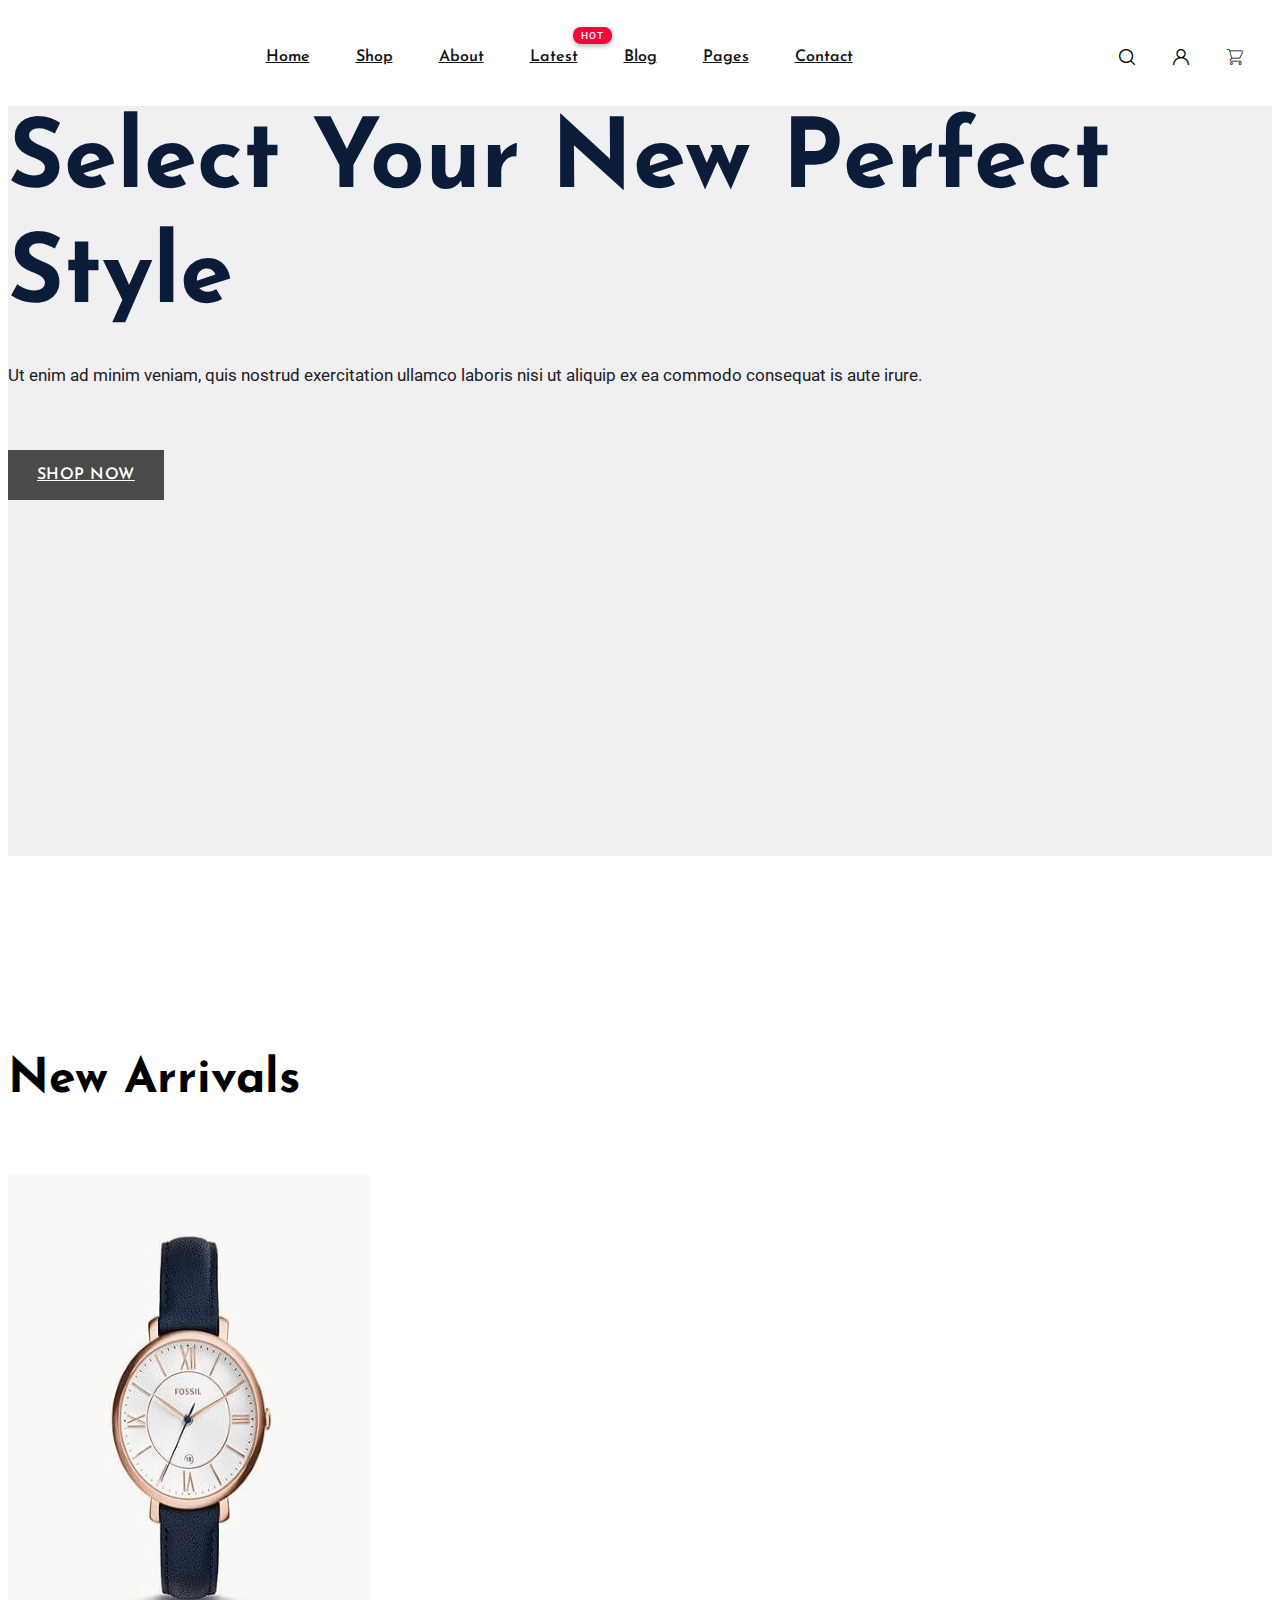
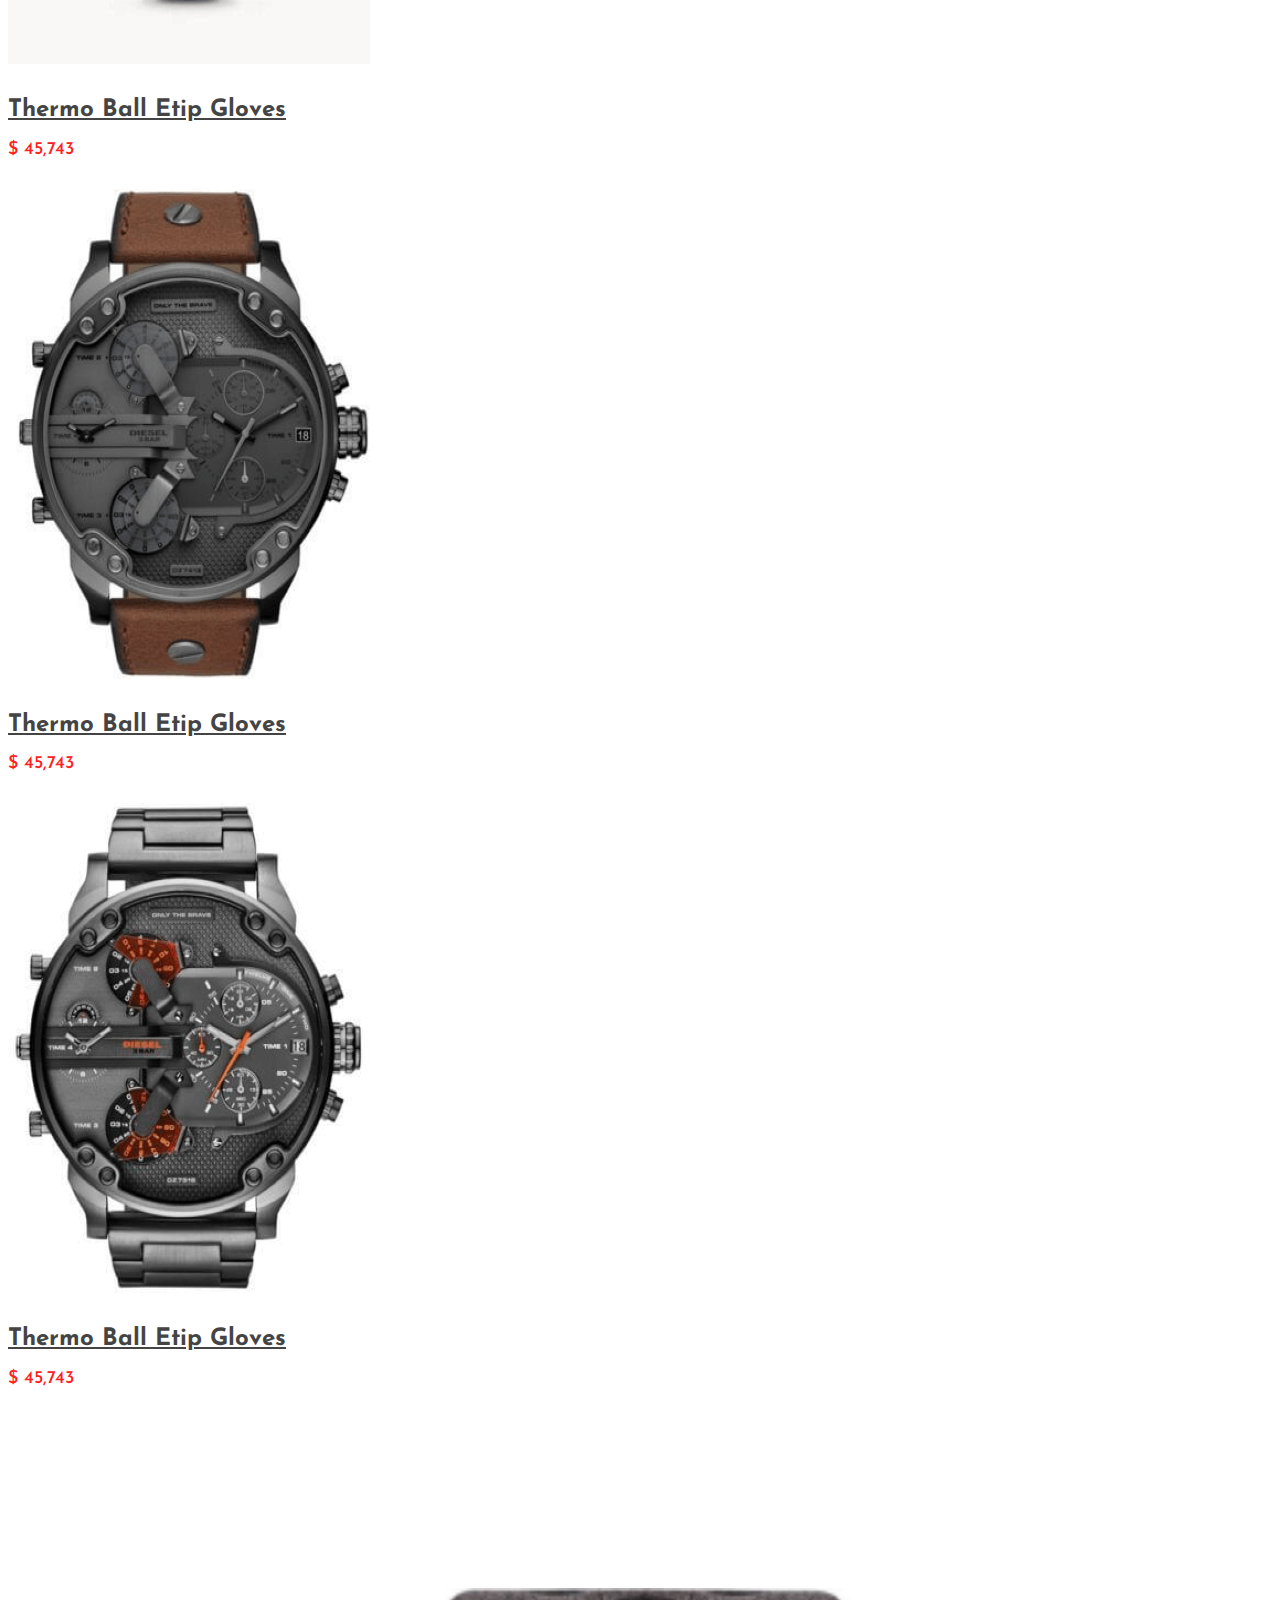
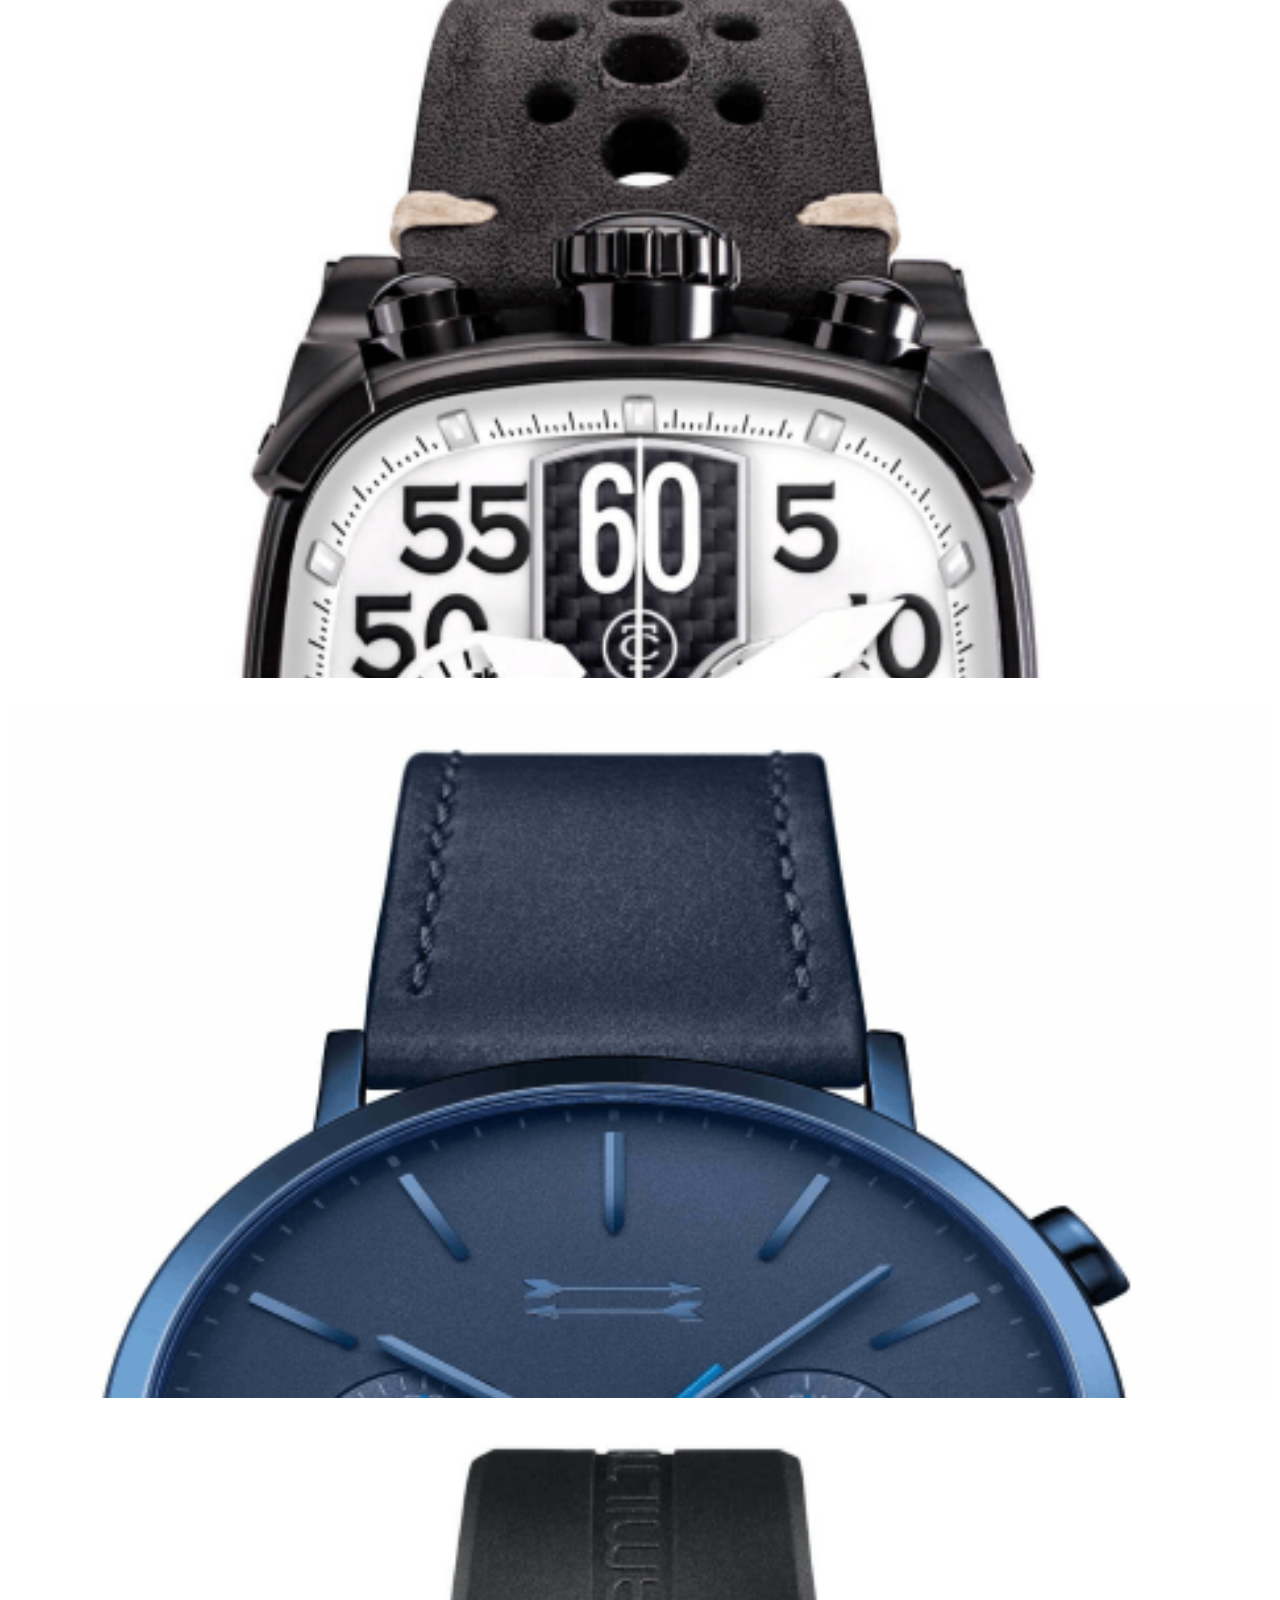
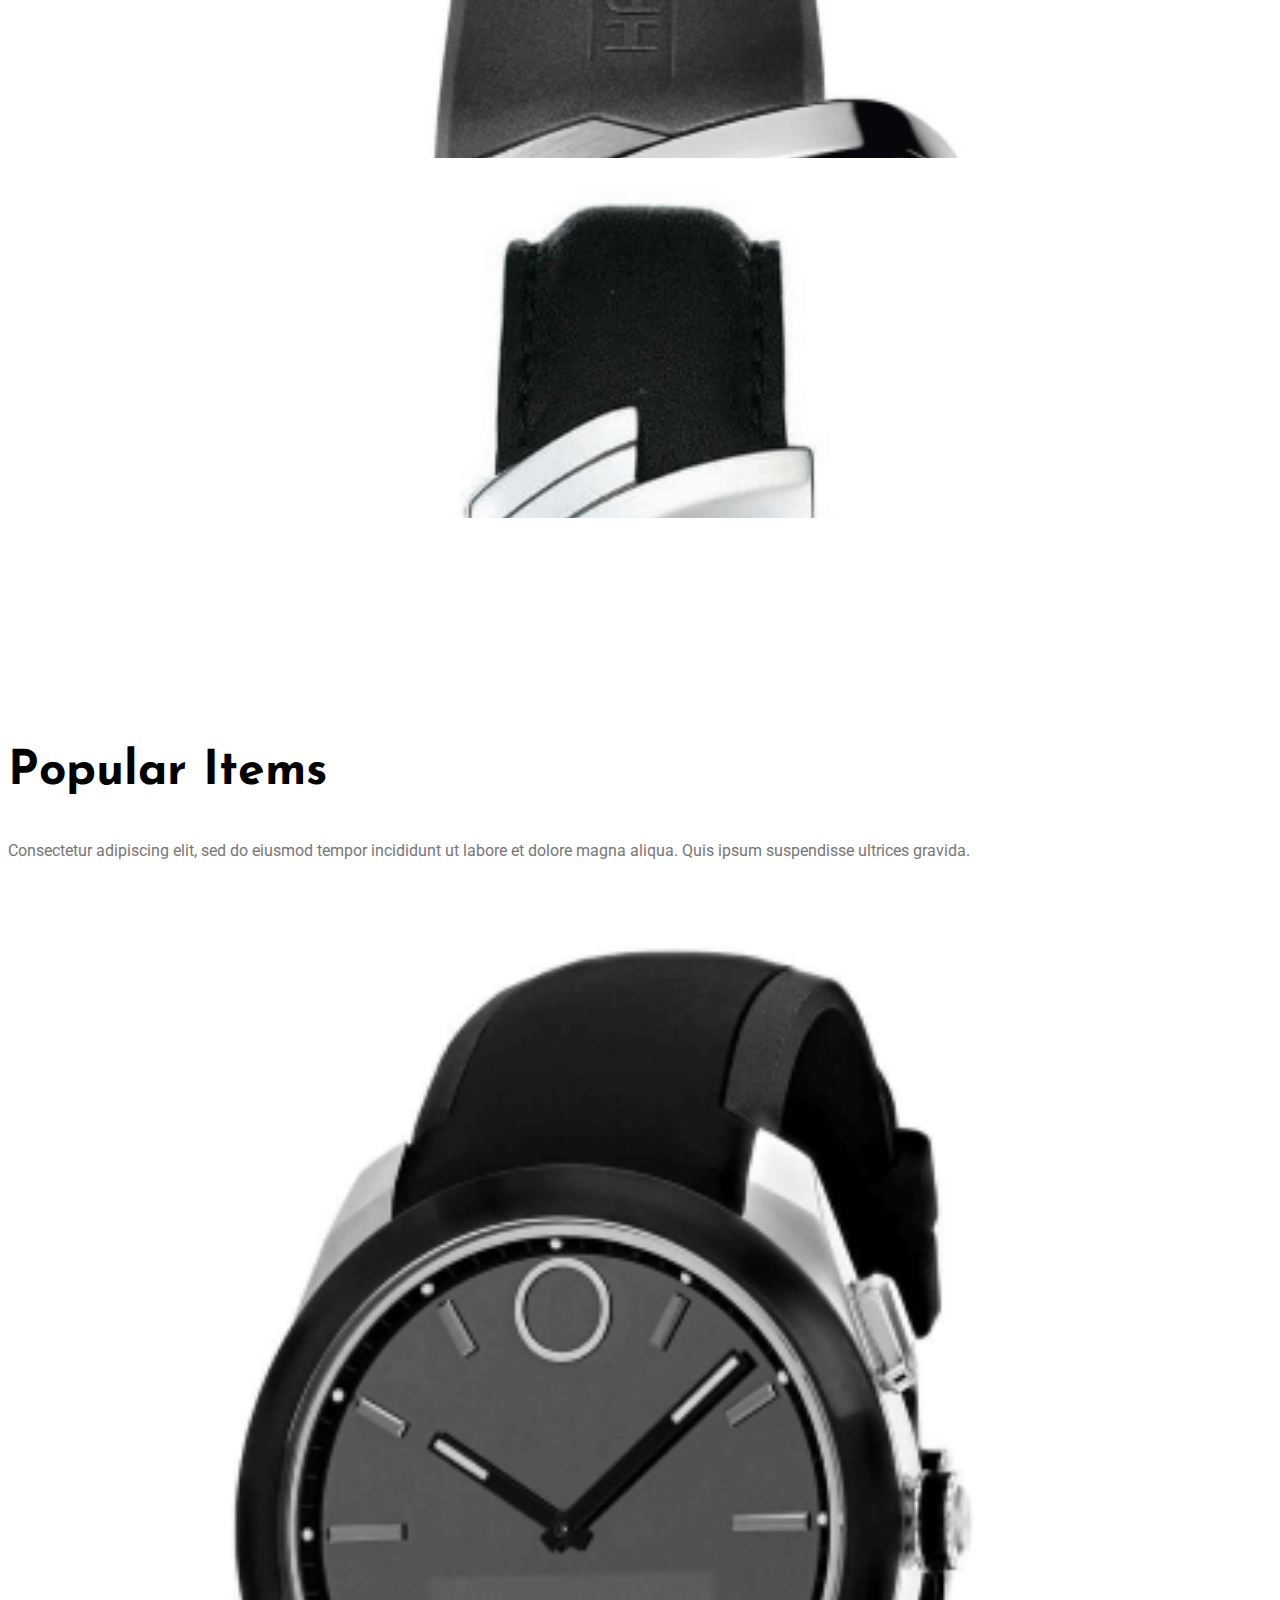
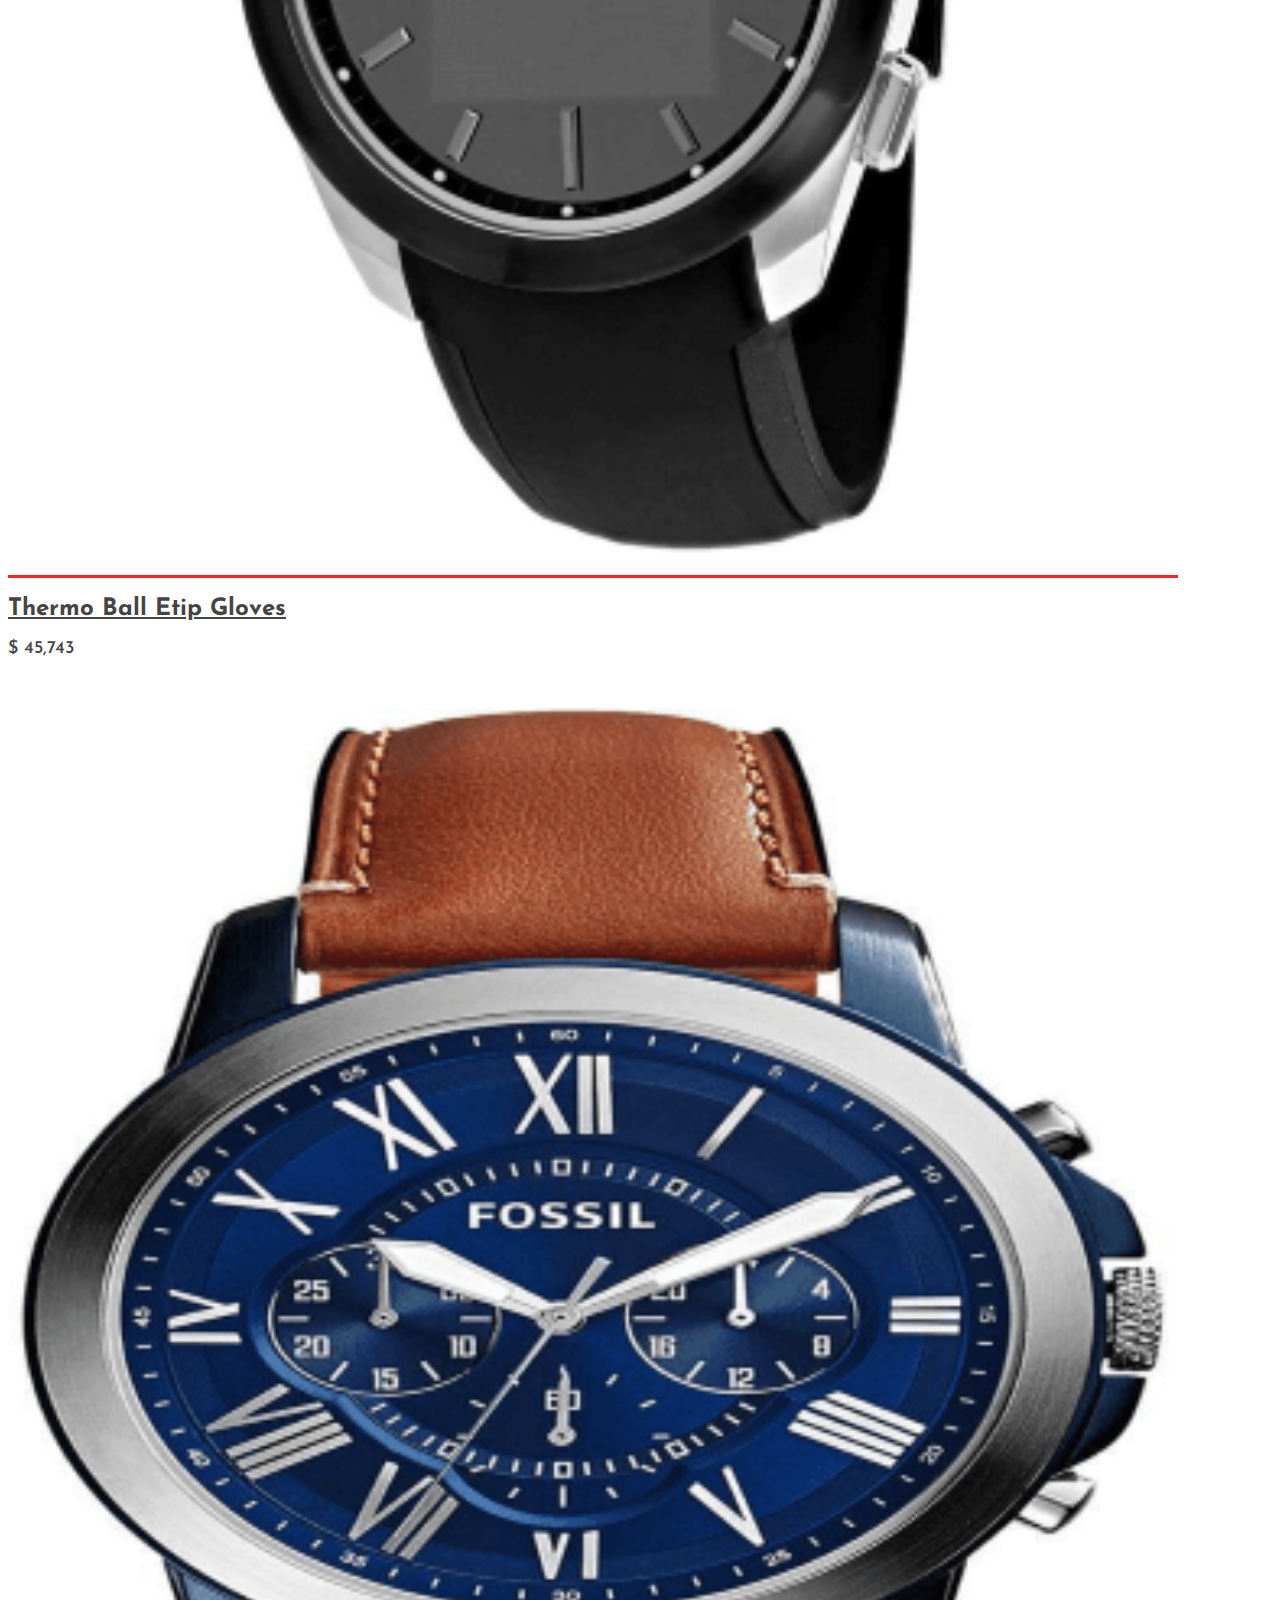
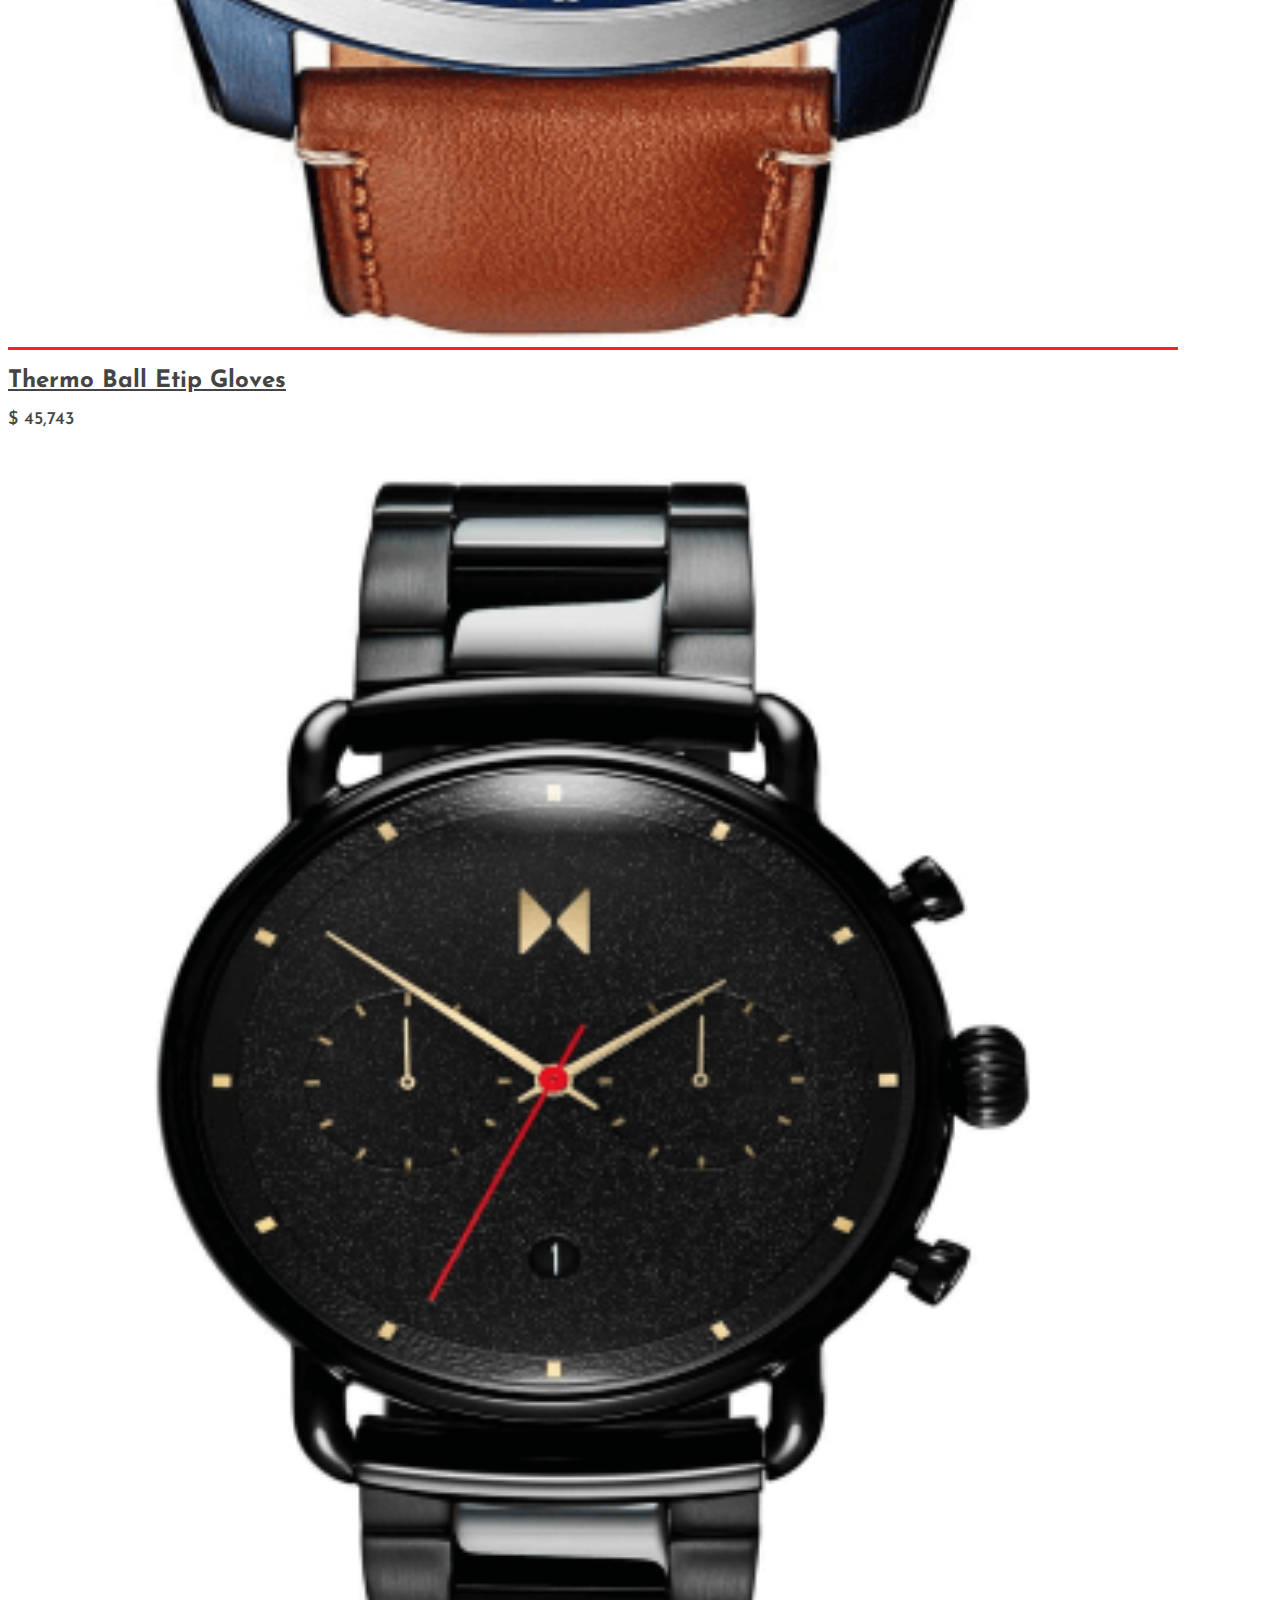
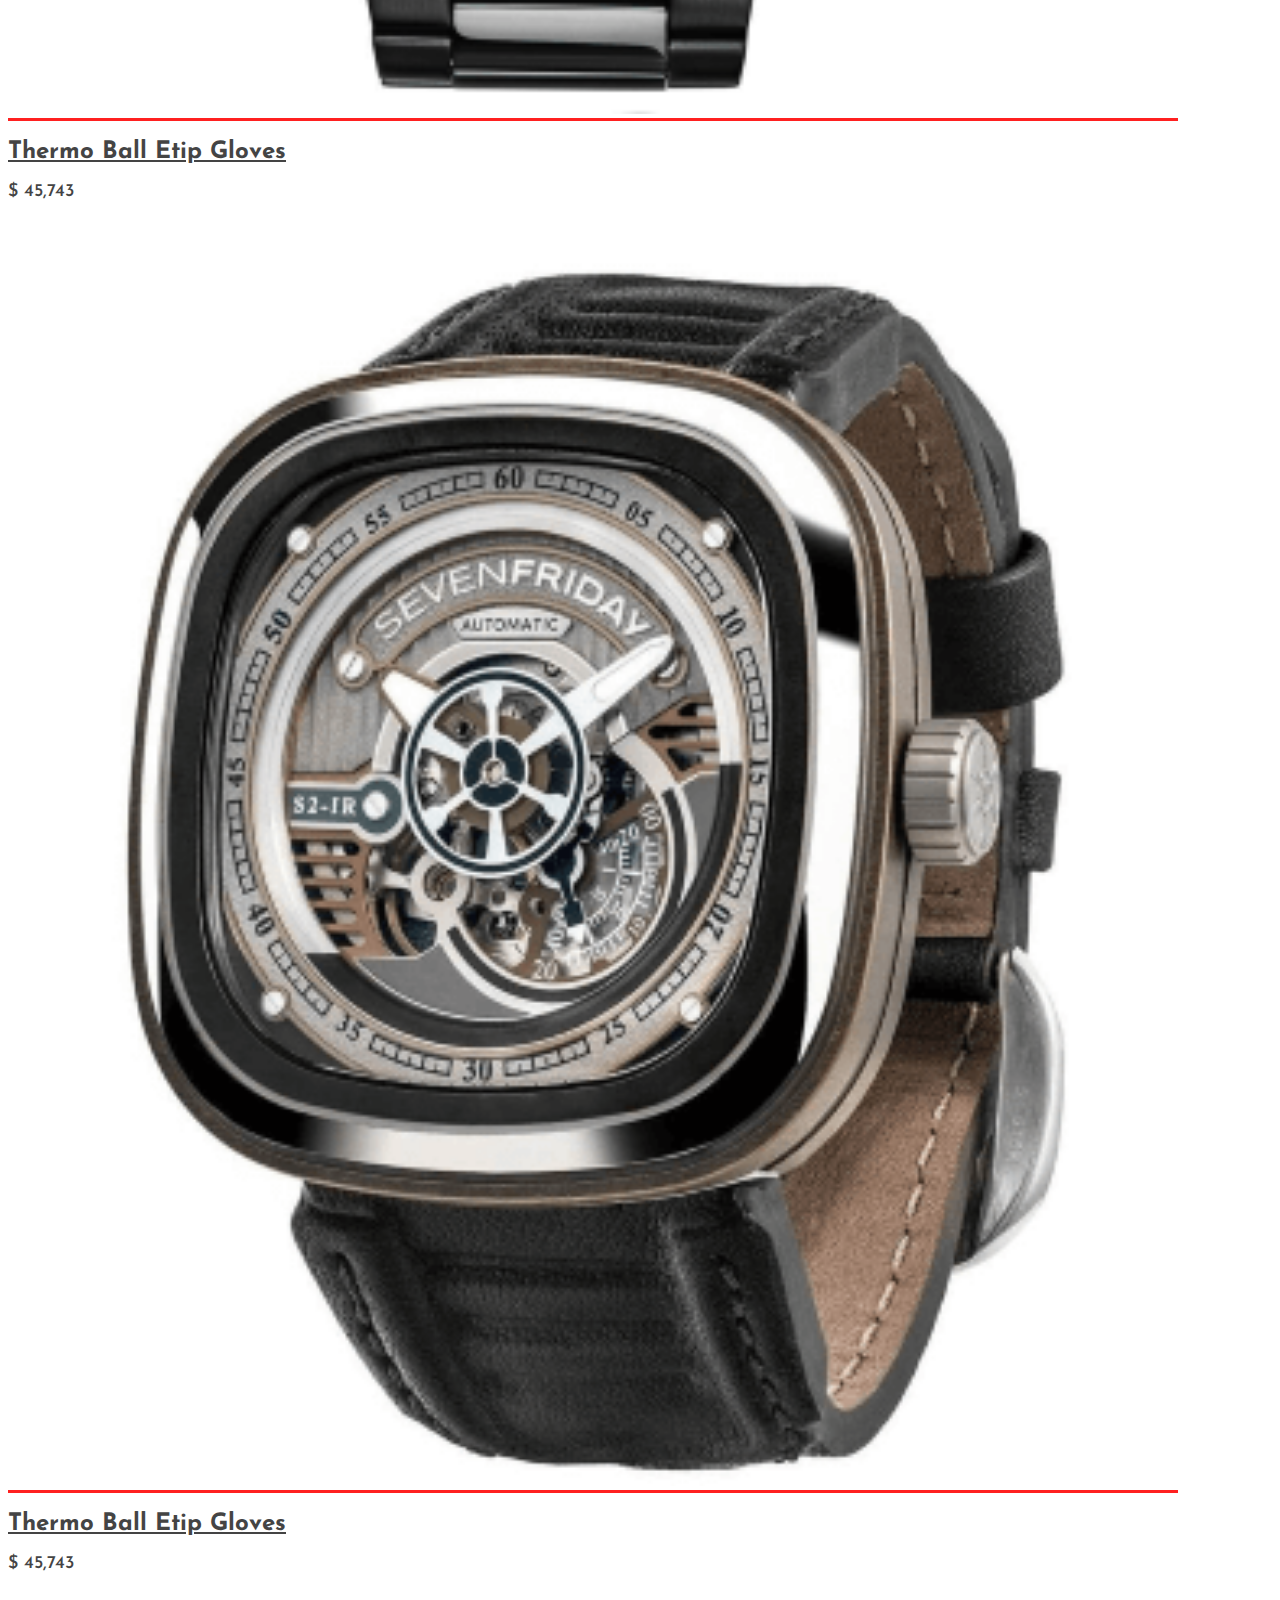
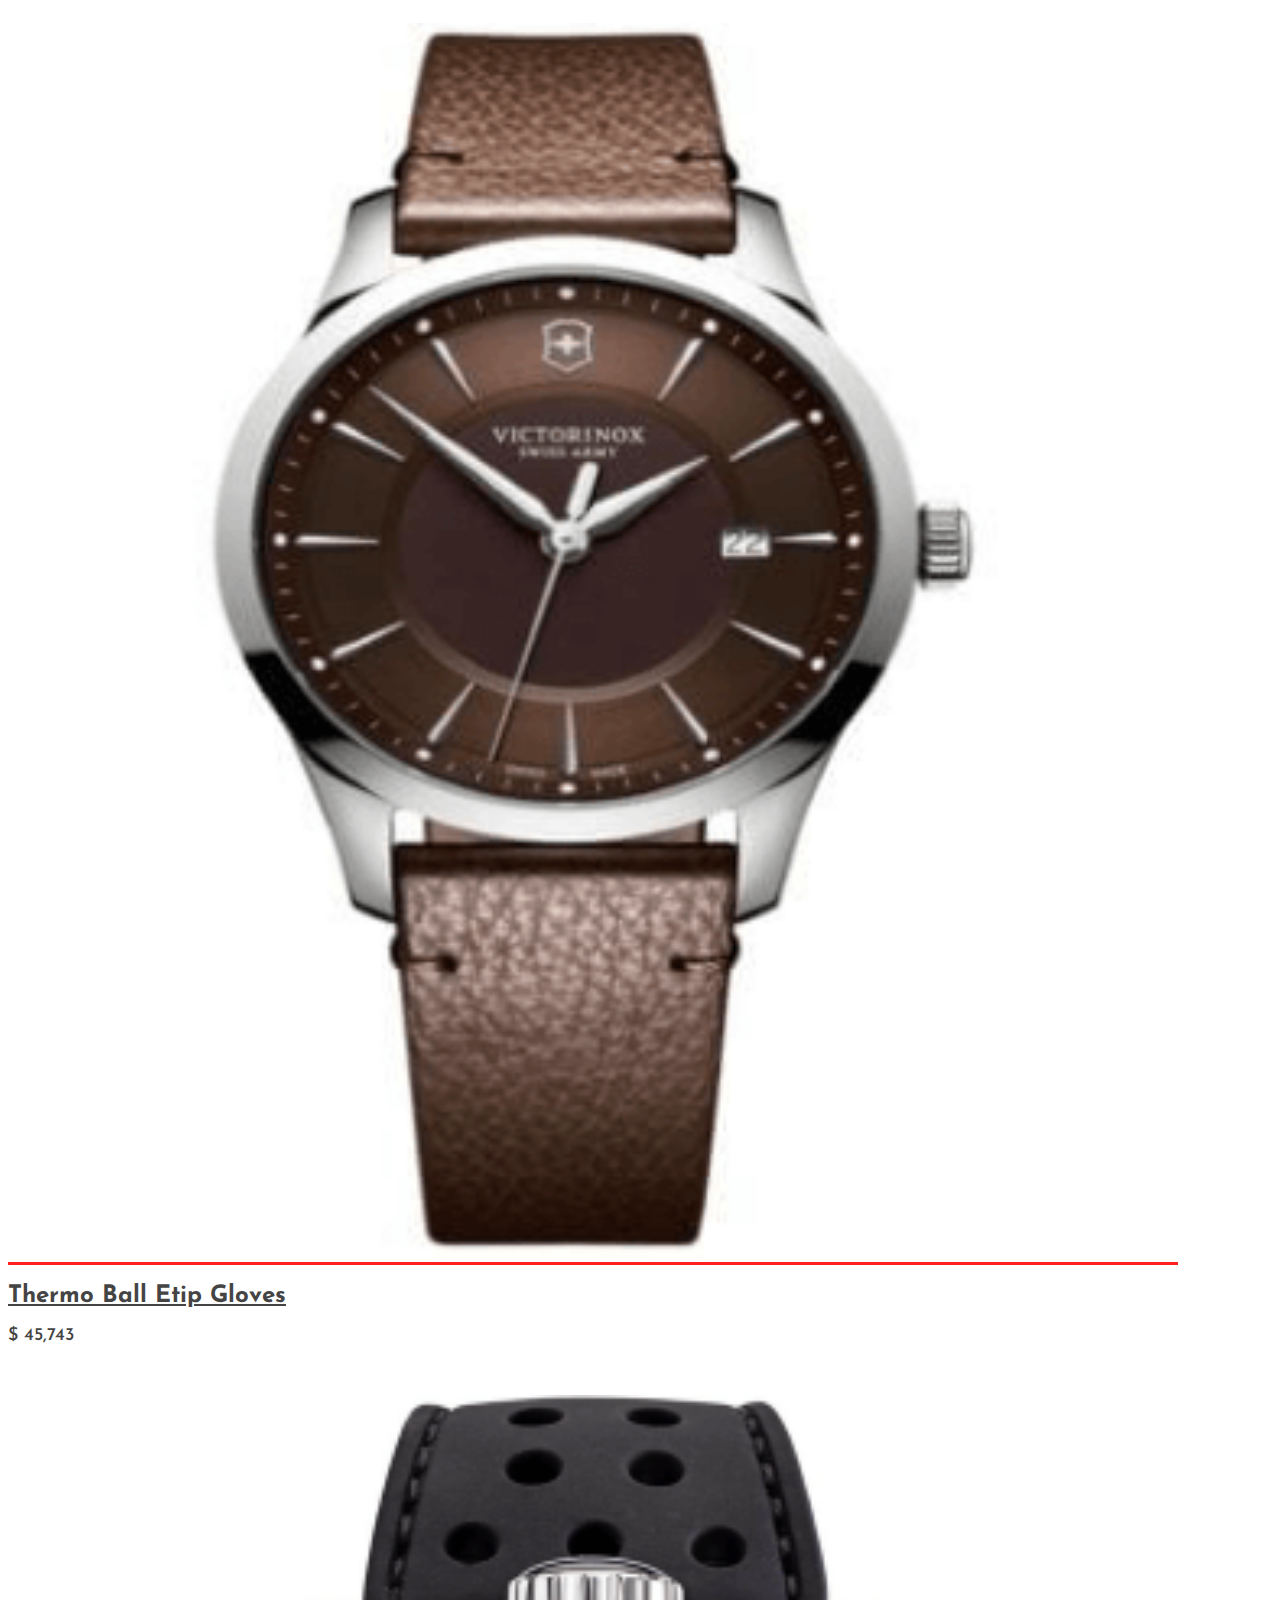
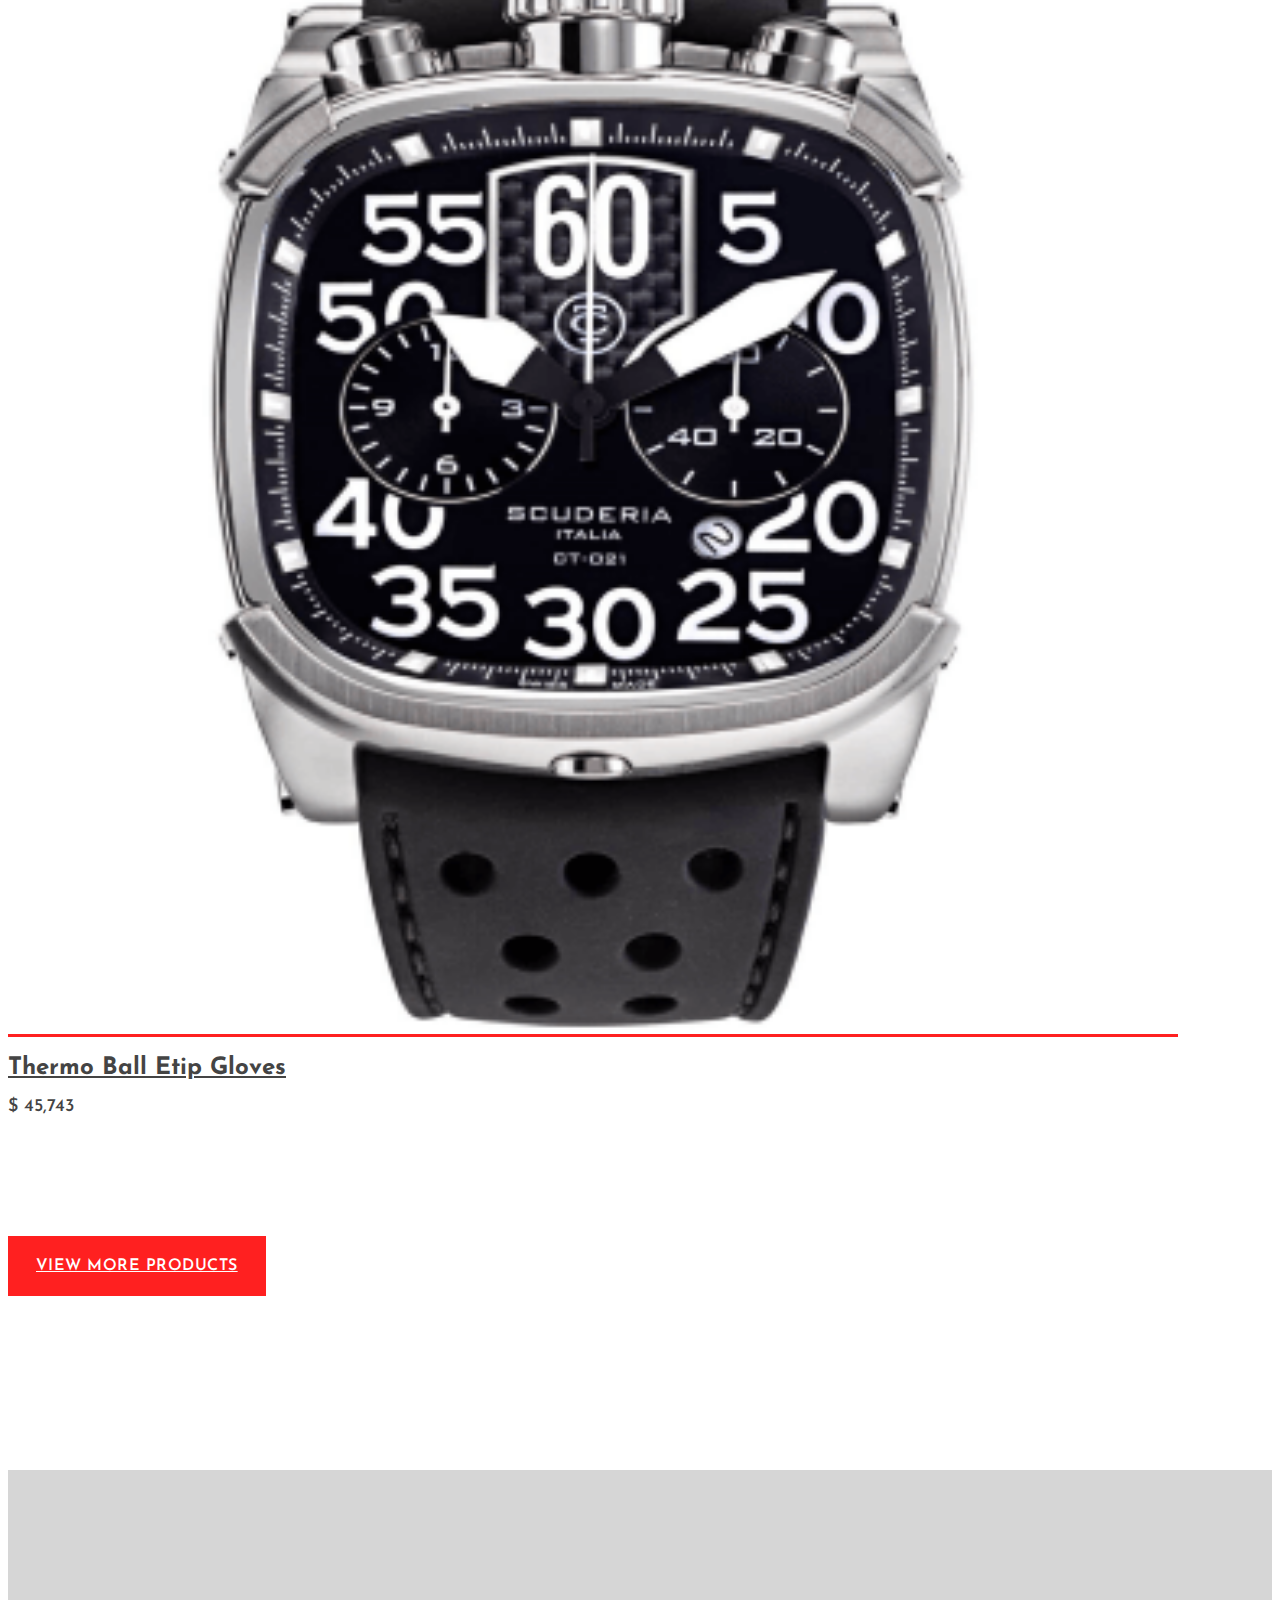
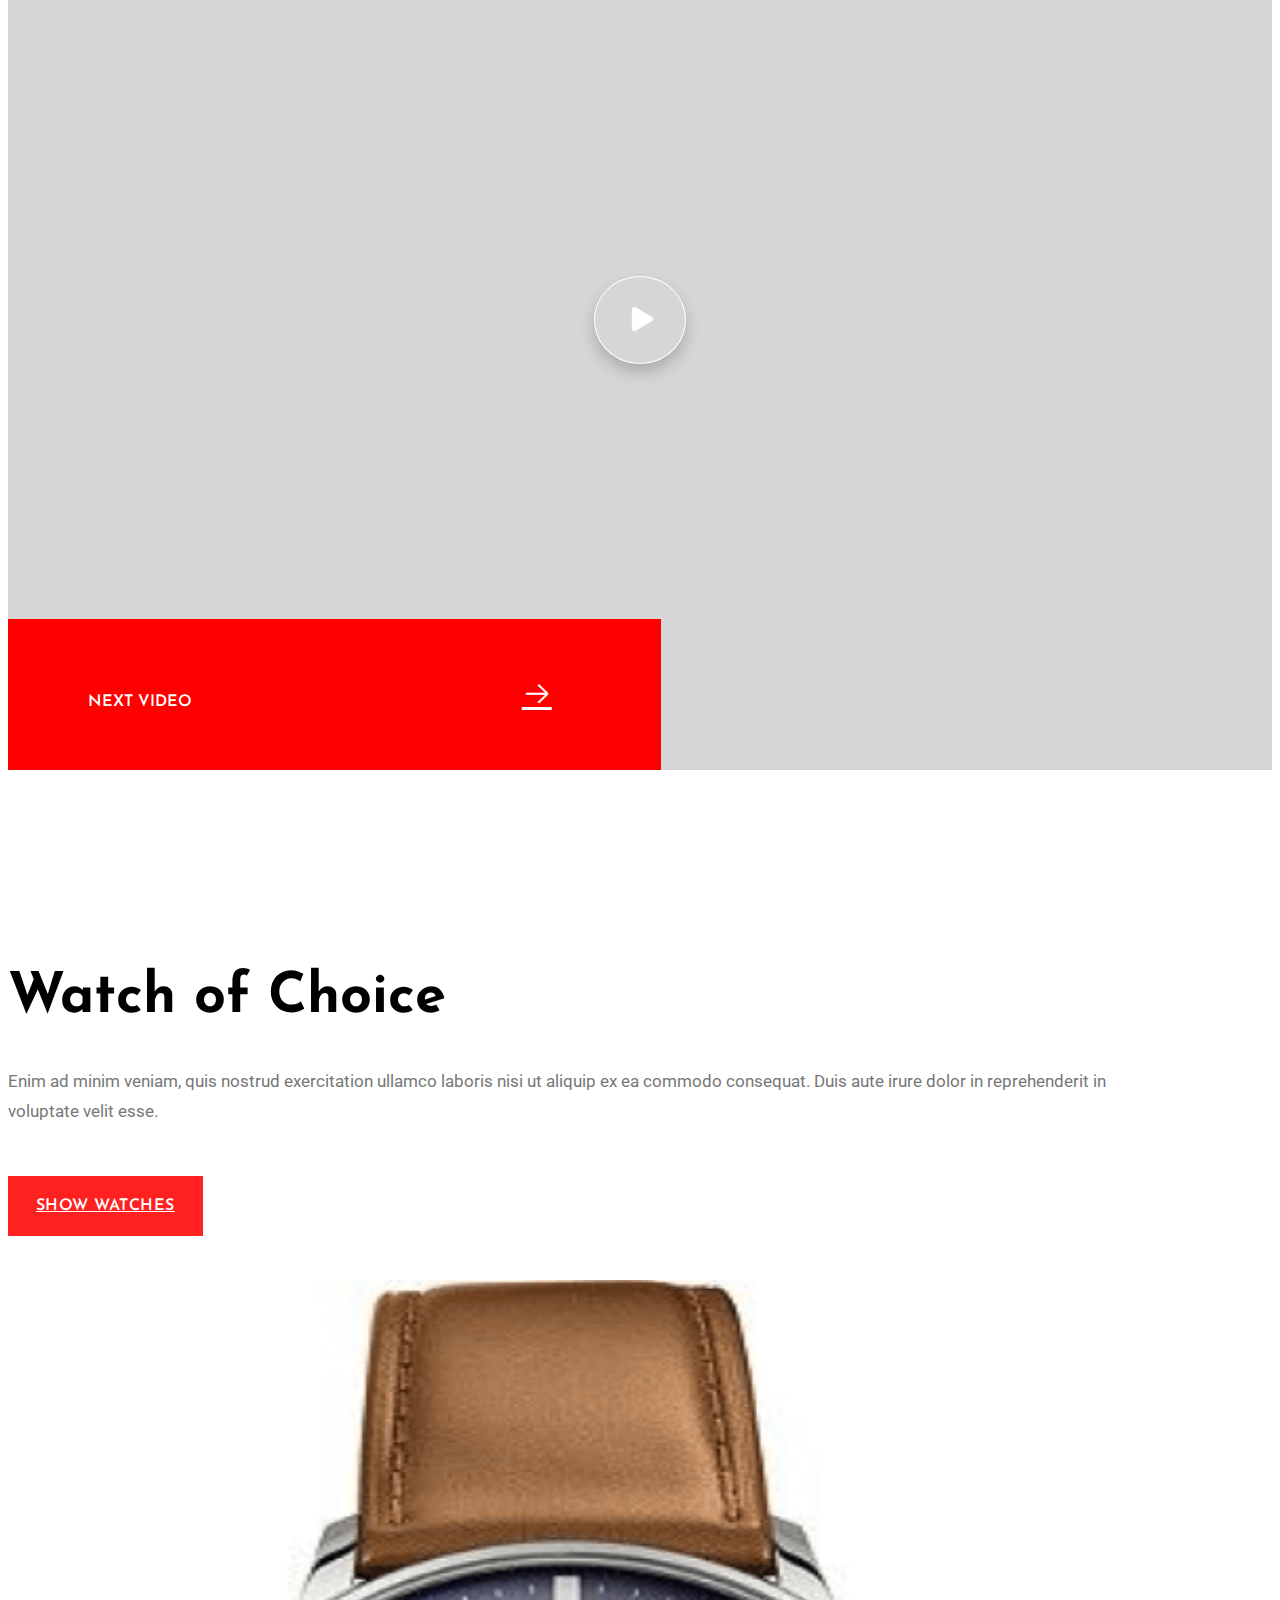
==== commit 00dfcbc1: "add fonts and new images" ====
--- a/timezone.html
+++ b/timezone.html
@@ -21,86 +21,79 @@
 
     <link rel="stylesheet" href="styles/style.css">
 
+
+    <link rel="stylesheet" type="text/css" href="your_website_domain/css_root/flaticon.css">
 </head>
 
 <body>
 
     <header>
 
-        <div class="header-nav">
-            <div class="main-header header-sticky">
-                <div class="container-fluid">
-                    <div class="menu-wrapper">
-
-                        <div class="logo">
-                            <a href=""><img src="res/logo/logo.png" alt=""></a>
-                        </div>
-
-                        <div class="main-menu d-none d-lg-block">
-                            <nav>
-                                <ul id="navigation">
-                                    <li><a href="">Home</a></li>
-                                    <li><a href="">shop</a></li>
-                                    <li><a href="">about</a></li>
-                                    <li class="hot"><a href="">Latest</a> </li>
-                                    <li><a href="">Blog</a></li>
-                                    <li><a href="">Pages</a></li>
-                                    <li><a href="">Contact</a></li>
-                                </ul>
-                            </nav>
-                        </div>
-
-                        <div class="header-right">
-                            <ul>
-                                <li>
-                                    <div class="nav-search search-switch">
-                                        <span class="flaticon-search"></span>
-                                    </div>
-                                </li>
-                                <li> <a href=""><span class="flaticon-user"></span></a></li>
-                                <li><a href=""><span class="flaticon-shopping-cart"></span></a> </li>
-                            </ul>
-                        </div>
-                    </div>
-
-                    <div class="col-12">
-                        <div class="mobile_menu d-block d-lg-none"></div>
-                    </div>
-                </div>
+        <div class="main-header">
+            <div class="menu-wrapper">
+
+                <div class="logo">
+                    <a href=""><img src="res/logo/logo.png" alt=""></a>
+                </div>
+
+                <div class="main-menu d-none d-lg-block">
+                    <nav>
+                        <ul id="navigation">
+                            <li><a href="">Home</a></li>
+                            <li><a href="">shop</a></li>
+                            <li><a href="">about</a></li>
+                            <li class="hot"><a href="">Latest</a> </li>
+                            <li><a href="">Blog</a></li>
+                            <li><a href="">Pages</a></li>
+                            <li><a href="">Contact</a></li>
+                        </ul>
+                    </nav>
+                </div>
+
+                <div class="header-right">
+                    <ul>
+                        <li> <span class="flaticon-search"></span> </li>
+                        <li> <span class="flaticon-user"></span></li>
+                        <li><span class="flaticon-shopping-cart"></span></li>
+                    </ul>
+                </div>
+            </div>
+
+            <div class="col-12">
+                <div class="mobile_menu d-block d-lg-none"></div>
             </div>
         </div>
 
     </header>
     <main>
 
-        <div class="slider-area ">
+        <div class="slider-area">
             <div class="slider-active">
-
                 <div class="single-slider slider-height d-flex align-items-center slide-bg">
                     <div class="container">
                         <div class="row justify-content-between align-items-center">
                             <div class="col-xl-8 col-lg-8 col-md-8 col-sm-8">
                                 <div class="hero__caption">
-                                    <h1 data-animation="fadeInLeft" data-delay=".4s" data-duration="2000ms">Select Your New Perfect Style</h1>
-                                    <p data-animation="fadeInLeft" data-delay=".7s" data-duration="2000ms">Ut enim ad minim veniam, quis nostrud exercitation ullamco laboris nisi ut aliquip ex ea commodo consequat is aute irure.</p>
-
-                                    <div class="hero__btn" data-animation="fadeInLeft" data-delay=".8s" data-duration="2000ms">
+                                    <h1>Select Your New Perfect Style</h1>
+                                    <p>Ut enim ad minim veniam, quis nostrud exercitation ullamco laboris nisi ut aliquip ex ea commodo consequat is aute irure.</p>
+
+                                    <div class="hero__btn">
                                         <a href="" class="btn hero-btn">Shop Now</a>
                                     </div>
                                 </div>
                             </div>
                             <div class="col-xl-3 col-lg-3 col-md-4 col-sm-4 d-none d-sm-block">
-                                <div class="hero__img" data-animation="bounceIn" data-delay=".4s">
-                                    <img src="res/hero/watch.png" alt="" class=" heartbeat">
-                                </div>
-                            </div>
-                        </div>
-                    </div>
-                </div>
-            </div>
-        </div>
-
-        <section class="new-product-area section-padding30">
+                                <div class="hero__img">
+                                    <img src="res/hero/watch.png" alt="">
+                                </div>
+                            </div>
+                        </div>
+                    </div>
+                </div>
+            </div>
+        </div>
+
+        <section class="section-padding30">
             <div class="container">
 
                 <div class="row">
@@ -150,7 +143,7 @@
 
 
         <div class="gallery-area">
-            <div class="container-fluid p-0 fix">
+            <div class="p-0 fix">
                 <div class="row">
                     <div class="col-xl-6 col-lg-4 col-md-6 col-sm-6">
                         <div class="single-gallery mb-30">
@@ -197,12 +190,6 @@
                         <div class="single-popular-items mb-50 text-center">
                             <div class="popular-img">
                                 <img src="res/gallery/popular1.png" alt="">
-                                <div class="img-cap">
-                                    <span>Add to cart</span>
-                                </div>
-                                <div class="favorit-items">
-                                    <span class="flaticon-heart"></span>
-                                </div>
                             </div>
                             <div class="popular-caption">
                                 <h3><a href="">Thermo Ball Etip Gloves</a></h3>
@@ -214,12 +201,6 @@
                         <div class="single-popular-items mb-50 text-center">
                             <div class="popular-img">
                                 <img src="res/gallery/popular2.png" alt="">
-                                <div class="img-cap">
-                                    <span>Add to cart</span>
-                                </div>
-                                <div class="favorit-items">
-                                    <span class="flaticon-heart"></span>
-                                </div>
                             </div>
                             <div class="popular-caption">
                                 <h3><a href="">Thermo Ball Etip Gloves</a></h3>
@@ -231,12 +212,6 @@
                         <div class="single-popular-items mb-50 text-center">
                             <div class="popular-img">
                                 <img src="res/gallery/popular3.png" alt="">
-                                <div class="img-cap">
-                                    <span>Add to cart</span>
-                                </div>
-                                <div class="favorit-items">
-                                    <span class="flaticon-heart"></span>
-                                </div>
                             </div>
                             <div class="popular-caption">
                                 <h3><a href="">Thermo Ball Etip Gloves</a></h3>
@@ -248,12 +223,6 @@
                         <div class="single-popular-items mb-50 text-center">
                             <div class="popular-img">
                                 <img src="res/gallery/popular4.png" alt="">
-                                <div class="img-cap">
-                                    <span>Add to cart</span>
-                                </div>
-                                <div class="favorit-items">
-                                    <span class="flaticon-heart"></span>
-                                </div>
                             </div>
                             <div class="popular-caption">
                                 <h3><a href="">Thermo Ball Etip Gloves</a></h3>
@@ -265,12 +234,6 @@
                         <div class="single-popular-items mb-50 text-center">
                             <div class="popular-img">
                                 <img src="res/gallery/popular5.png" alt="">
-                                <div class="img-cap">
-                                    <span>Add to cart</span>
-                                </div>
-                                <div class="favorit-items">
-                                    <span class="flaticon-heart"></span>
-                                </div>
                             </div>
                             <div class="popular-caption">
                                 <h3><a href="">Thermo Ball Etip Gloves</a></h3>
@@ -282,12 +245,6 @@
                         <div class="single-popular-items mb-50 text-center">
                             <div class="popular-img">
                                 <img src="res/gallery/popular6.png" alt="">
-                                <div class="img-cap">
-                                    <span>Add to cart</span>
-                                </div>
-                                <div class="favorit-items">
-                                    <span class="flaticon-heart"></span>
-                                </div>
                             </div>
                             <div class="popular-caption">
                                 <h3><a href="">Thermo Ball Etip Gloves</a></h3>
@@ -307,20 +264,16 @@
 
 
         <div class="video-area">
-            <div class="container-fluid">
-                <div class="row align-items-center">
-                    <div class="col-lg-12">
-                        <div class="video-wrap">
-                            <div class="play-btn "><a class="popup-video" href="https://www.youtube.com/watch?v=KMc6DyEJp04"><i class="fas fa-play"></i></a></div>
-                        </div>
-                    </div>
-                </div>
-
-                <div class="thumb-content-box">
-                    <div class="thumb-content">
-                        <h3>Next Video</h3>
-                        <a href="timezone.html#"> <i class="flaticon-arrow"></i></a>
-                    </div>
+            <div class="row align-items-center">
+                <div class="video-wrap">
+                    <div class="play-btn"><a class="popup-video" href=""><i class="fas fa-play"></i></a></div>
+                </div>
+            </div>
+
+            <div class="thumb-content-box">
+                <div class="thumb-content">
+                    <h3>Next Video</h3>
+                    <a href="timezone.html#"> <i class="flaticon-arrow"></i></a>
                 </div>
             </div>
         </div>
@@ -459,7 +412,7 @@
                                 Copyright &copy;
                                 <script>
                                     document.write(new Date().getFullYear());
-                                </script> All rights reserved | This template is made with <i class="fa fa-heart" aria-hidden="true"></i> by <a href="https://colorlib.com" target="_blank">Colorlib</a>
+                                </script> All rights reserved | This template is made with <i class="fa fa-heart" aria-hidden="true"></i> by <a href="" target="_blank">Colorlib</a>
                             </p>
                         </div>
                     </div>
--- a/styles/flaticon.css
+++ b/styles/flaticon.css
@@ -1,31 +1,42 @@
-	/*
-  	Flaticon icon font: Flaticon
-  	Creation date: 19/04/2020 06:48
-	  */
-	/* [class^="flaticon-"]:before,
-	[class*=" flaticon-"]:before,
-	[class^="flaticon-"]:after,
-	[class*=" flaticon-"]:after {
-	    font-family: Flaticon;
-	    font-style: normal;
-	} */
-	
-	.flaticon-search:before {
-	    content: "\f100";
-	}
-	
-	.flaticon-shopping-cart:before {
-	    content: "\f101";
-	}
-	
-	.flaticon-user:before {
-	    content: "\f102";
-	}
-	
-	.flaticon-heart:before {
-	    content: "\f103";
-	}
-	
-	.flaticon-arrow:before {
-	    content: "\f104";
-	}+@font-face {
+    font-family: "Flaticon";
+    src: url("../fonts/Flaticon.eot");
+    src: url("../fonts/Flaticon.eot?#iefix") format("embedded-opentype"), url("../fonts/Flaticon.woff2") format("woff2"), url("../fonts/Flaticon.woff") format("woff"), url("../fonts/Flaticon.ttf") format("truetype"), url("../fonts/Flaticon.svg#Flaticon") format("svg");
+    font-weight: normal;
+    font-style: normal;
+}
+
+@media screen and (-webkit-min-device-pixel-ratio:0) {
+    @font-face {
+        font-family: "Flaticon";
+        src: url("../fonts/Flaticon.svg#Flaticon") format("svg");
+    }
+}
+
+[class^="flaticon-"]:before,
+[class*=" flaticon-"]:before,
+[class^="flaticon-"]:after,
+[class*=" flaticon-"]:after {
+    font-family: Flaticon;
+    font-style: normal;
+}
+
+.flaticon-search:before {
+    content: "\f100";
+}
+
+.flaticon-shopping-cart:before {
+    content: "\f101";
+}
+
+.flaticon-user:before {
+    content: "\f102";
+}
+
+.flaticon-heart:before {
+    content: "\f103";
+}
+
+.flaticon-arrow:before {
+    content: "\f104";
+}--- a/styles/style.css
+++ b/styles/style.css
@@ -1920,17 +1920,6 @@
     }
 }
 
-.heartbeat {
-    animation: heartbeat 1s infinite alternate
-}
-
-@-webkit-keyframes heartbeat {
-    to {
-        -webkit-transform: scale(1.03);
-        transform: scale(1.03)
-    }
-}
-
 .rotateme {
     -webkit-animation-name: rotateme;
     animation-name: rotateme;
@@ -2950,18 +2939,6 @@
 @media (max-width: 575px) {
     .main-header .menu-wrapper .header-right span {
         padding: 6px 9px
-    }
-}
-
-@media only screen and (min-width: 768px) and (max-width: 991px) {
-    .header-sticky.sticky-bar.sticky {
-        padding: 22px 0px
-    }
-}
-
-@media (max-width: 575px) {
-    .header-sticky.sticky-bar.sticky .header-right {
-        display: none
     }
 }
 
@@ -3330,16 +3307,6 @@
     margin-bottom: 30px
 }
 
-.single-new-pro .product-img img {
-    width: 100%;
-    transform: scale(1);
-    -webkit-transition: all .4s ease-out 0s;
-    -moz-transition: all .4s ease-out 0s;
-    -ms-transition: all .4s ease-out 0s;
-    -o-transition: all .4s ease-out 0s;
-    transition: all .4s ease-out 0s
-}
-
 .single-new-pro .product-caption h3 a {
     color: #444444;
     font-weight: 700;
@@ -3366,16 +3333,13 @@
     display: block
 }
 
-.single-new-pro:hover .product-img img {
-    transform: scale(1.04)
-}
-
 .gallery-area .single-gallery {
     position: relative;
     overflow: hidden
 }
 
-.gallery-area .single-gallery::before {
+
+/* .gallery-area .single-gallery::before {
     position: absolute;
     top: 0;
     left: 0;
@@ -3391,20 +3355,11 @@
     -ms-transition: all .4s ease-out 0s;
     -o-transition: all .4s ease-out 0s;
     transition: all .4s ease-out 0s
-}
+} */
 
 .gallery-area .single-gallery:hover::before {
     opacity: 1;
     visibility: visible
-}
-
-.gallery-area .single-gallery .gallery-img {
-    transform: scale(1.06);
-    -webkit-transition: all .4s ease-out 0s;
-    -moz-transition: all .4s ease-out 0s;
-    -ms-transition: all .4s ease-out 0s;
-    -o-transition: all .4s ease-out 0s;
-    transition: all .4s ease-out 0s
 }
 
 .gallery-area .single-gallery .big-img {
@@ -3421,10 +3376,6 @@
     background-repeat: no-repeat
 }
 
-.single-gallery:hover .gallery-img {
-    transform: scale(1)
-}
-
 .popular-items .single-popular-items .popular-img {
     overflow: hidden;
     border-bottom: 3px solid #ff2020;
@@ -3434,46 +3385,6 @@
 
 .popular-items .single-popular-items .popular-img img {
     width: 100%
-}
-
-.popular-items .single-popular-items .popular-img .img-cap {
-    position: absolute;
-    bottom: -20%;
-    width: 100%;
-    opacity: 0;
-    visibility: hidden;
-    -webkit-transition: all .4s ease-out 0s;
-    -moz-transition: all .4s ease-out 0s;
-    -ms-transition: all .4s ease-out 0s;
-    -o-transition: all .4s ease-out 0s;
-    transition: all .4s ease-out 0s
-}
-
-.popular-items .single-popular-items .popular-img .img-cap span {
-    color: #fff;
-    background: #f81f1f;
-    padding: 20px 0;
-    display: block;
-    cursor: pointer
-}
-
-.popular-items .single-popular-items .popular-img .favorit-items {
-    position: absolute;
-    top: 12px;
-    right: 20px;
-    opacity: 0;
-    visibility: hidden;
-    -webkit-transition: all .4s ease-out 0s;
-    -moz-transition: all .4s ease-out 0s;
-    -ms-transition: all .4s ease-out 0s;
-    -o-transition: all .4s ease-out 0s;
-    transition: all .4s ease-out 0s
-}
-
-.popular-items .single-popular-items .popular-img .favorit-items span {
-    color: #333333;
-    font-size: 30px;
-    cursor: pointer
 }
 
 .popular-items .single-popular-items .popular-caption h3 a {
@@ -3563,21 +3474,10 @@
     width: 100%
 }
 
-.single-popular-items:hover .popular-img .img-cap {
-    bottom: 0;
-    opacity: 1;
-    visibility: visible
-}
-
-.single-popular-items:hover .popular-img .favorit-items {
-    opacity: 1;
-    visibility: visible
-}
-
 .video-area {
-    background-image: url(../img/gallery//sectin_bg1.png);
+    background: rgba(173, 173, 173, 0.493);
     width: 100%;
-    height: 700px;
+    height: 900px;
     background-size: cover;
     background-repeat: no-repeat;
     display: flex;
@@ -3702,7 +3602,7 @@
     position: absolute;
     bottom: 0;
     align-items: end;
-    background-image: url(../img/gallery/vidoe_more.png);
+    background: red;
     background-size: cover;
     background-repeat: no-repeat;
     display: flex;
@@ -4491,11 +4391,6 @@
     color: #222222;
     font-size: 14px;
     padding: 5px 10px;
-    -webkit-transition: all .4s ease-out 0s;
-    -moz-transition: all .4s ease-out 0s;
-    -ms-transition: all .4s ease-out 0s;
-    -o-transition: all .4s ease-out 0s;
-    transition: all .4s ease-out 0s;
     transform: rotateY(0deg);
     -webkit-transform: rotateY(0deg);
     -moz-transform: rotateY(0deg);
@@ -4604,7 +4499,6 @@
 .blog_area a {
     color: "Josefin Sans", sans-serif !important;
     text-decoration: none;
-    transition: .4s
 }
 
 .blog_area a:hover,
